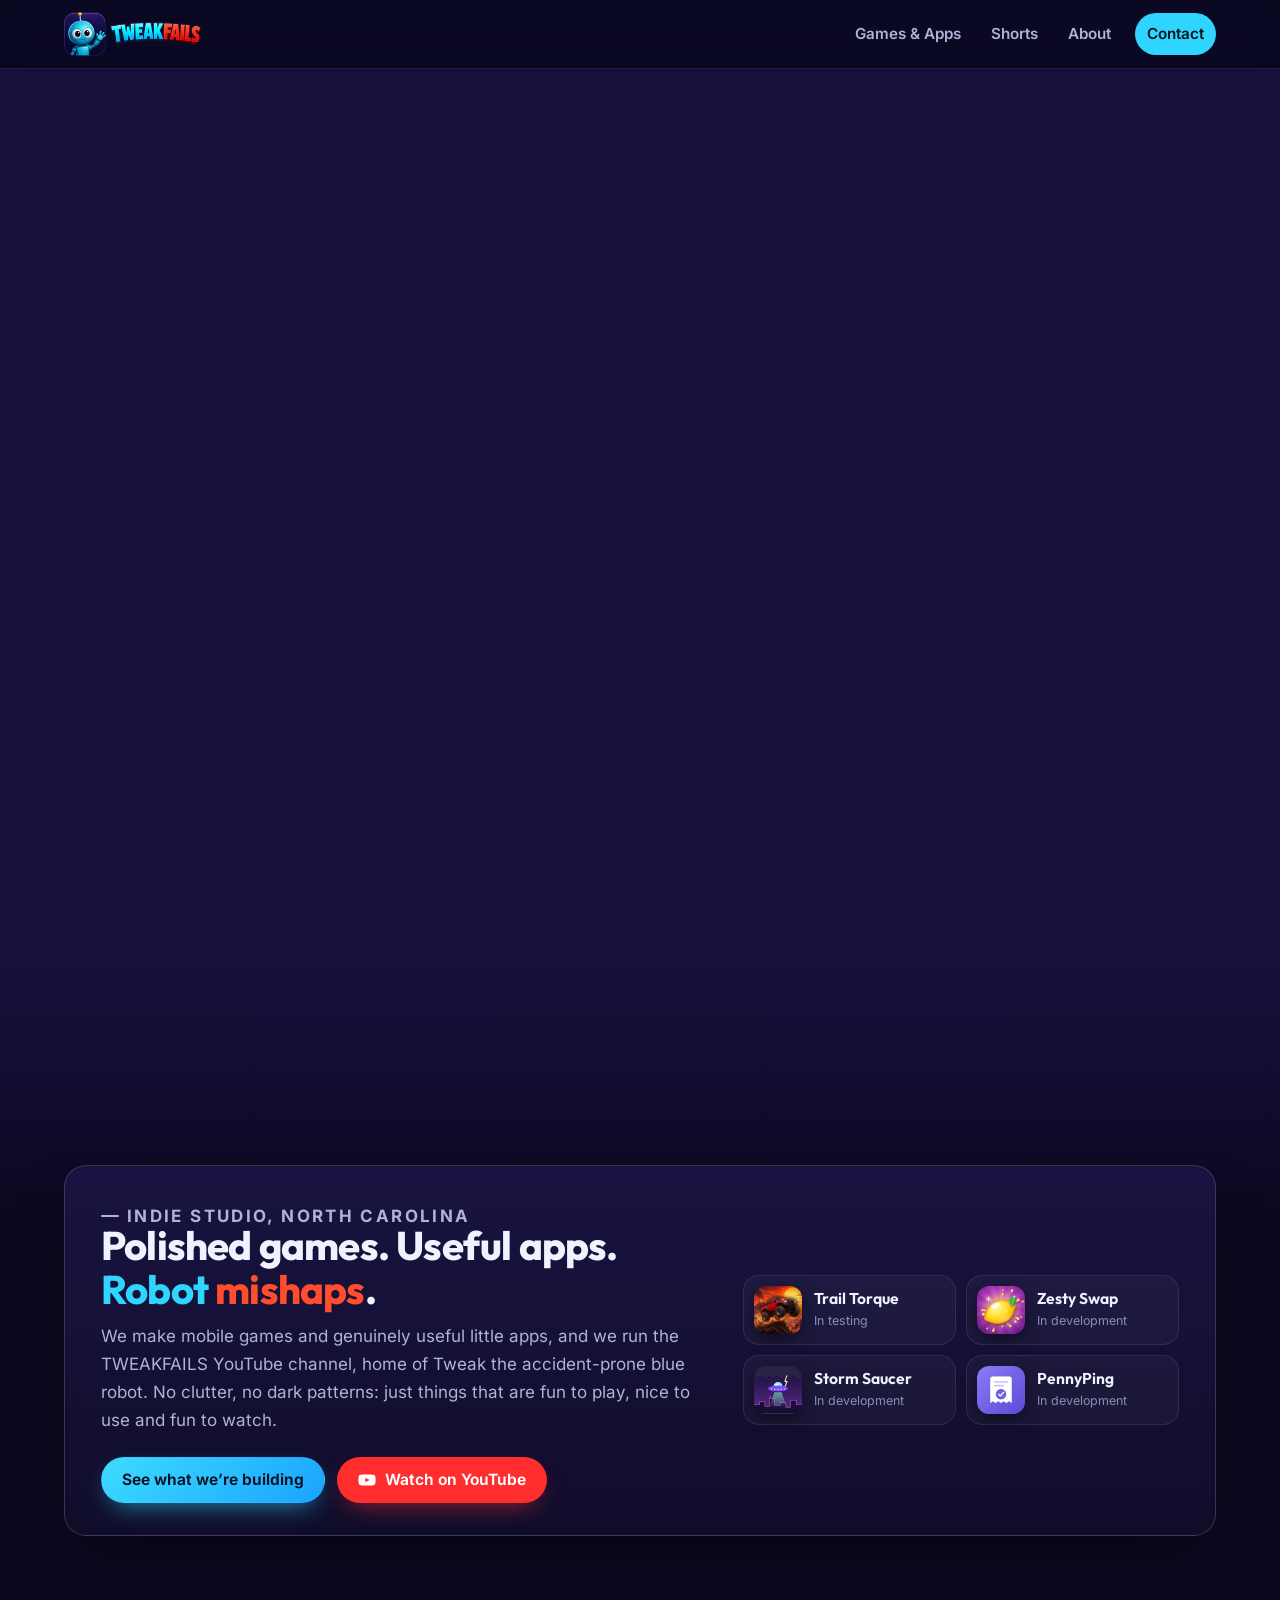
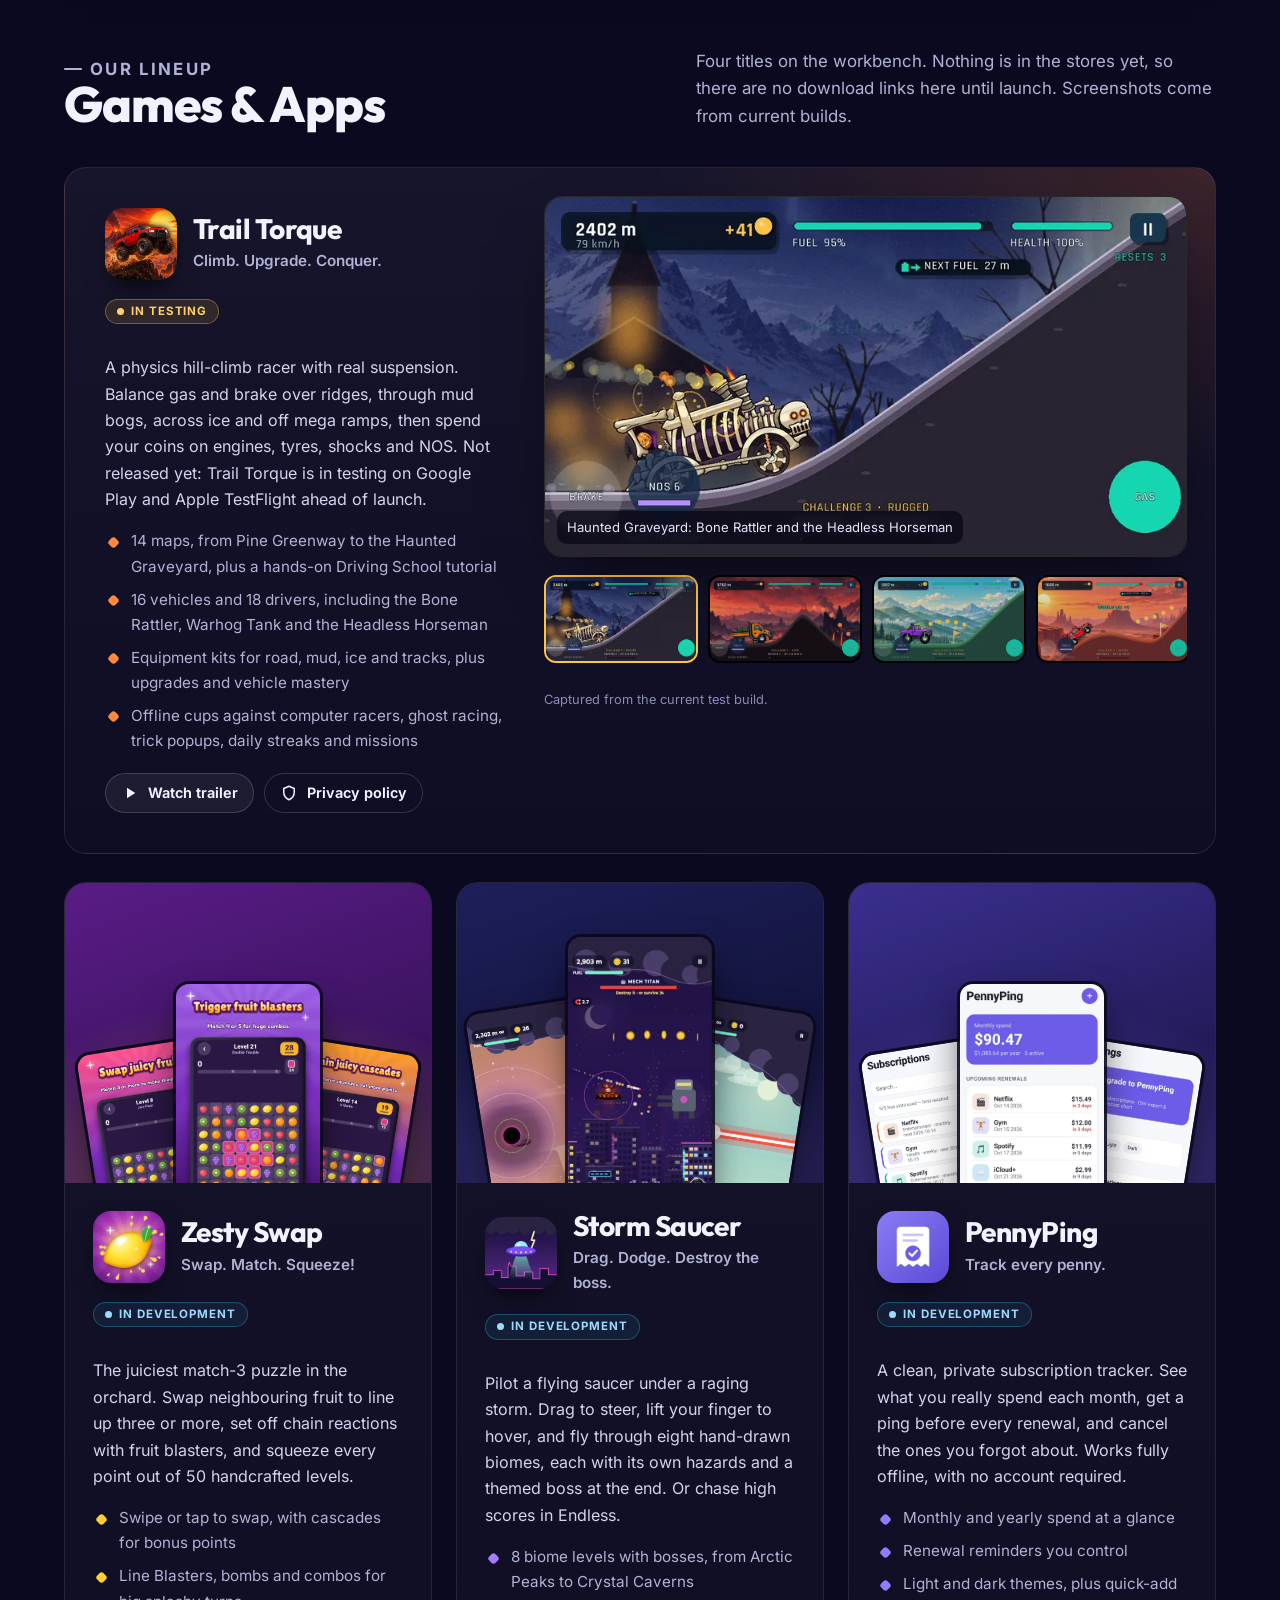
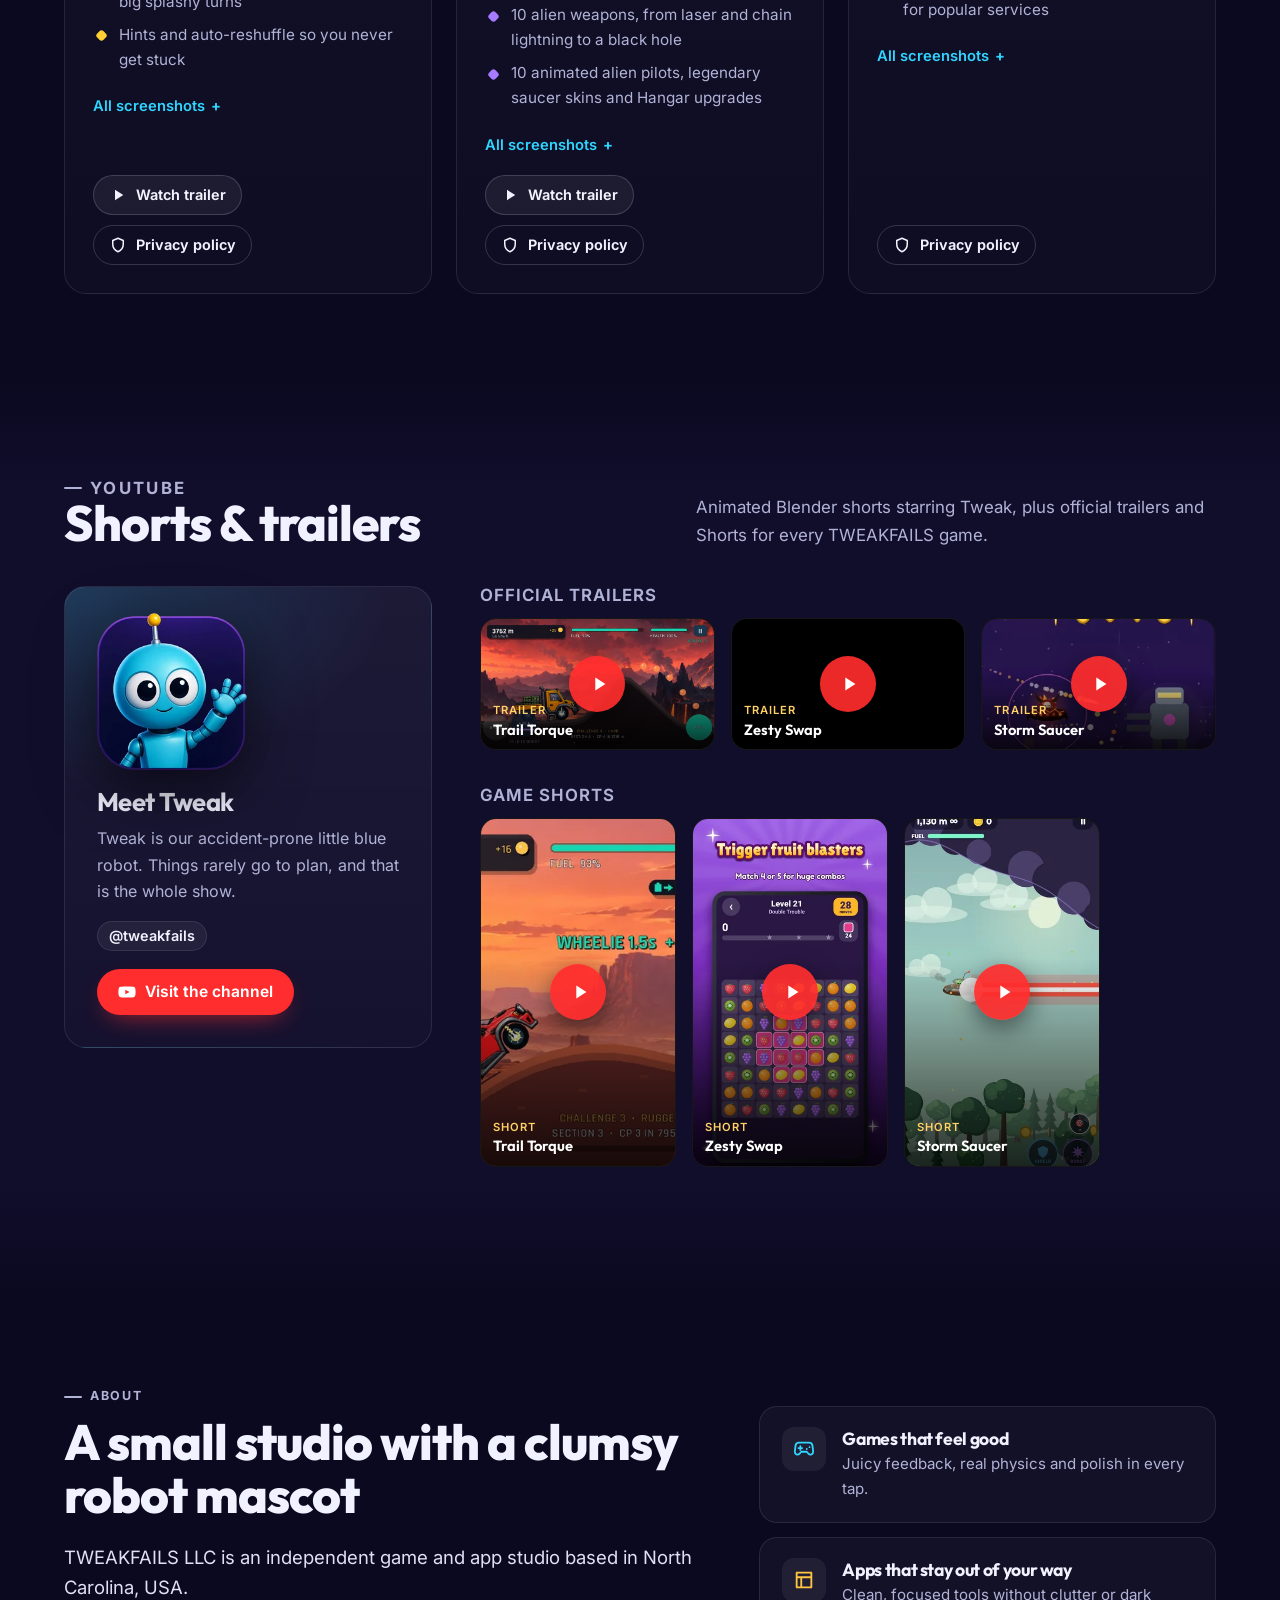
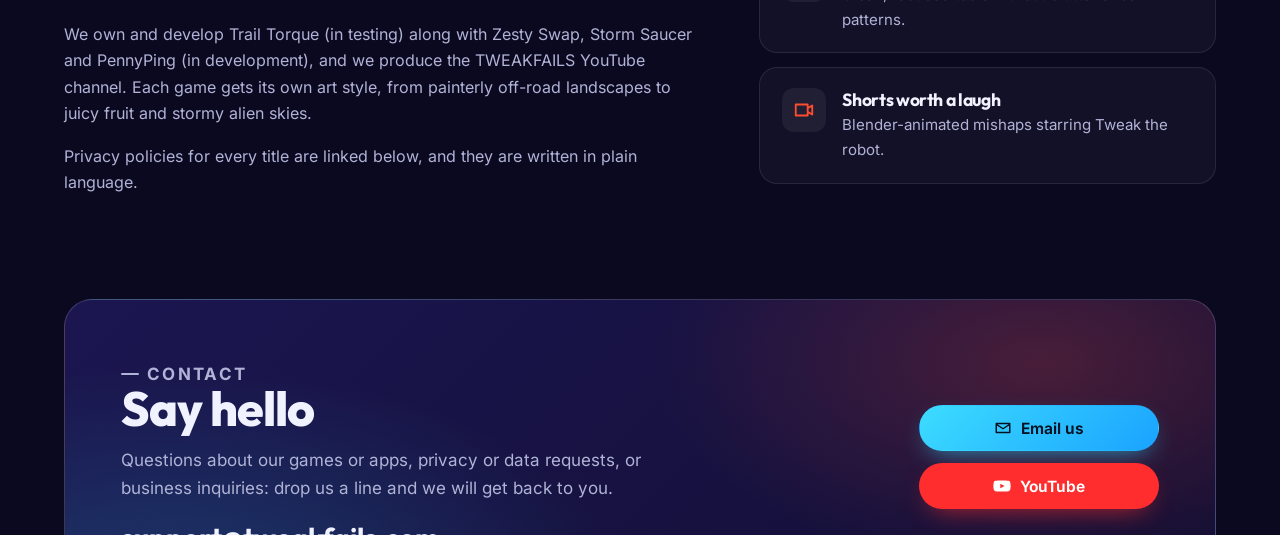
==== index.html @ 911f3be8 "Redesign: studio site with banner hero, games and apps lineup, shorts, about, contact; shared CSS/JS" ====
<!doctype html>
<html lang="en" class="no-js">
<head>
<meta charset="utf-8">
<meta name="viewport" content="width=device-width, initial-scale=1">
<title>TWEAKFAILS | Indie games, apps and shorts</title>
<meta name="description" content="TWEAKFAILS is an indie studio from North Carolina making mobile games, useful little apps and animated shorts starring Tweak the robot. Trail Torque is in testing; Zesty Swap, Storm Saucer and PennyPing are in development.">
<link rel="canonical" href="https://tweakfails.com/">
<meta name="theme-color" content="#0b0920">
<meta name="color-scheme" content="dark">
<meta property="og:type" content="website">
<meta property="og:site_name" content="TWEAKFAILS">
<meta property="og:title" content="TWEAKFAILS | Indie games, apps and shorts">
<meta property="og:description" content="Mobile games, useful little apps and animated shorts starring Tweak the robot. Trail Torque is in testing; Zesty Swap, Storm Saucer and PennyPing are in development.">
<meta property="og:url" content="https://tweakfails.com/">
<meta property="og:image" content="https://tweakfails.com/assets/brand/og-image.png">
<meta property="og:image:width" content="1200">
<meta property="og:image:height" content="630">
<meta property="og:image:alt" content="TWEAKFAILS banner: Tweak the robot waving next to the TWEAKFAILS wordmark. Games, apps and shorts.">
<meta name="twitter:card" content="summary_large_image">
<meta name="twitter:title" content="TWEAKFAILS | Indie games, apps and shorts">
<meta name="twitter:description" content="Mobile games, useful little apps and animated shorts starring Tweak the robot.">
<meta name="twitter:image" content="https://tweakfails.com/assets/brand/og-image.png">
<link rel="icon" href="/favicon.ico" sizes="any">
<link rel="icon" type="image/png" sizes="32x32" href="/assets/brand/favicon-32.png">
<link rel="icon" type="image/png" sizes="16x16" href="/assets/brand/favicon-16.png">
<link rel="apple-touch-icon" href="/assets/brand/apple-touch-icon.png">
<link rel="preload" href="/assets/fonts/outfit-latin-var.woff2" as="font" type="font/woff2" crossorigin>
<link rel="stylesheet" href="/assets/css/site.css">
<script type="application/ld+json">{"@context":"https://schema.org","@type":"Organization","name":"TWEAKFAILS LLC","alternateName":"TWEAKFAILS","url":"https://tweakfails.com/","logo":"https://tweakfails.com/assets/brand/tweakfails-icon-512.png","email":"support@tweakfails.com","sameAs":["https://www.youtube.com/@tweakfails"]}</script>
<script src="/assets/js/site.js" defer></script>
</head>
<body>
<a class="skip" href="#main">Skip to content</a>
<header class="site-header"><div class="wrap">
<a class="logo" href="/" aria-label="TWEAKFAILS home"><img class="wordmark" src="/assets/brand/tweakfails-wordmark-80h.png" srcset="/assets/brand/tweakfails-wordmark-80h.png 1x, /assets/brand/tweakfails-wordmark-160h.png 2x" alt="TWEAKFAILS" width="137" height="44"></a>
<button class="menu-btn" type="button" aria-expanded="false" aria-controls="site-nav"><span class="sr-only">Menu</span><svg viewBox="0 0 24 24" aria-hidden="true"><path d="M4 7h16M4 12h16M4 17h16" stroke="currentColor" stroke-width="2" stroke-linecap="round"/></svg></button>
<nav class="nav" id="site-nav" aria-label="Main"><a href="#games">Games &amp; Apps</a><a href="#watch">Shorts</a><a href="#about">About</a><a class="nav-cta" href="#contact">Contact</a></nav>
</div></header>

<main id="main">
<section class="hero" aria-labelledby="hero-title">
<h1 id="hero-title" class="sr-only">TWEAKFAILS: Games, Apps, Shorts</h1>
<div class="hero-art"><picture><source media="(max-width: 640px)" type="image/webp" srcset="/assets/brand/tweakfails-banner-mobile-540x486.webp 540w, /assets/brand/tweakfails-banner-mobile-1080x972.webp 1080w" sizes="100vw"><source type="image/webp" srcset="/assets/brand/tweakfails-banner-1280x640.webp 1280w, /assets/brand/tweakfails-banner-2560x1280.webp 2560w" sizes="100vw"><img src="/assets/brand/tweakfails-banner-1280x640.webp" alt="Tweak the blue robot waving beside the TWEAKFAILS wordmark. Games, Apps, Shorts." width="1280" height="640" fetchpriority="high" decoding="async"></picture></div>
</section>

<div class="hero-intro"><div class="wrap">
<div class="hero-card">
<div>
<p class="eyebrow">Indie studio, North Carolina</p>
<h2>Polished games. Useful apps. <span class="c">Robot</span> <span class="r">mishaps</span>.</h2>
<p>We make mobile games and genuinely useful little apps, and we run the TWEAKFAILS YouTube channel, home of Tweak the accident-prone blue robot. No clutter, no dark patterns: just things that are fun to play, nice to use and fun to watch.</p>
<div class="hero-actions"><a class="btn btn-primary" href="#games">See what we&rsquo;re building</a><a class="btn btn-yt" href="https://www.youtube.com/@tweakfails" rel="noopener"><svg viewBox="0 0 24 24" aria-hidden="true"><path fill="currentColor" d="M23 7.2a3 3 0 0 0-2.1-2.1C19 4.6 12 4.6 12 4.6s-7 0-8.9.5A3 3 0 0 0 1 7.2 31 31 0 0 0 .5 12a31 31 0 0 0 .5 4.8 3 3 0 0 0 2.1 2.1c1.9.5 8.9.5 8.9.5s7 0 8.9-.5a3 3 0 0 0 2.1-2.1 31 31 0 0 0 .5-4.8 31 31 0 0 0-.5-4.8zM9.7 15.1V8.9l5.8 3.1z"/></svg>Watch on YouTube</a></div>
</div>
<ul class="lineup" aria-label="Current lineup">
<li><a href="#trailtorque"><img src="/assets/trail/icon-v2.webp" alt="" width="48" height="48"><span><strong>Trail Torque</strong><small>In testing</small></span></a></li>
<li><a href="#zestyswap"><img src="/assets/zesty/icon.webp" alt="" width="48" height="48"><span><strong>Zesty Swap</strong><small>In development</small></span></a></li>
<li><a href="#stormsaucer"><img src="/assets/storm/icon.webp" alt="" width="48" height="48"><span><strong>Storm Saucer</strong><small>In development</small></span></a></li>
<li><a href="#pennyping"><img src="/assets/penny/icon.webp" alt="" width="48" height="48"><span><strong>PennyPing</strong><small>In development</small></span></a></li>
</ul>
</div>
</div></div>

<section class="section" id="games" aria-labelledby="games-title"><div class="wrap">
<div class="section-head"><div><p class="eyebrow">Our lineup</p><h2 id="games-title">Games &amp; Apps</h2></div><p>Four titles on the workbench. Nothing is in the stores yet, so there are no download links here until launch. Screenshots come from current builds.</p></div>

<article class="app featured reveal" id="trailtorque" aria-labelledby="trailtorque-title" data-switcher>
<div class="app-body">
<div class="app-id"><img src="/assets/trail/icon-v2.webp" alt="Trail Torque app icon" width="72" height="72"><div><h3 id="trailtorque-title">Trail Torque</h3><p class="tagline">Climb. Upgrade. Conquer.</p></div></div>
<p><span class="status testing">In testing</span></p>
<p class="desc">A physics hill-climb racer with real suspension. Balance gas and brake over ridges, through mud bogs, across ice and off mega ramps, then spend your coins on engines, tyres, shocks and NOS. Not released yet: Trail Torque is in testing on Google Play and Apple TestFlight ahead of launch.</p>
<ul class="features">
<li>14 maps, from Pine Greenway to the Haunted Graveyard, plus a hands-on Driving School tutorial</li>
<li>16 vehicles and 18 drivers, including the Bone Rattler, Warhog Tank and the Headless Horseman</li>
<li>Equipment kits for road, mud, ice and tracks, plus upgrades and vehicle mastery</li>
<li>Offline cups against computer racers, ghost racing, trick popups, daily streaks and missions</li>
</ul>
<div class="app-actions"><a class="btn btn-sm" href="https://youtu.be/iZNxUe3X47M" rel="noopener"><svg viewBox="0 0 24 24" aria-hidden="true"><path d="M8 5v14l11-7z" fill="currentColor"/></svg>Watch trailer</a><a class="btn btn-sm btn-ghost" href="/trailtorque/privacy.html"><svg viewBox="0 0 24 24" aria-hidden="true"><path fill="none" stroke="currentColor" stroke-width="2" stroke-linecap="round" stroke-linejoin="round" d="M12 3l7 3v5c0 4.5-3 8.3-7 10-4-1.7-7-5.5-7-10V6z"/></svg>Privacy policy</a></div>
</div>
<div class="app-media">
<figure class="main-shot" style="margin:0"><img src="/assets/trail/v2-graveyard.webp" alt="Trail Torque test build. Haunted Graveyard: Bone Rattler and the Headless Horseman" width="800" height="450" loading="lazy" decoding="async"><figcaption>Haunted Graveyard: Bone Rattler and the Headless Horseman</figcaption></figure>
<ul class="strip landscape" aria-label="Trail Torque screenshots"><li><button type="button" aria-pressed="true" data-caption="Haunted Graveyard: Bone Rattler and the Headless Horseman" aria-label="Show screenshot: Haunted Graveyard: Bone Rattler and the Headless Horseman"><img src="/assets/trail/v2-graveyard.webp" alt="Trail Torque test build. Haunted Graveyard: Bone Rattler and the Headless Horseman" width="150" height="84" loading="lazy" decoding="async"></button></li><li><button type="button" aria-pressed="false" data-caption="Ember Caldera: lava falls and the Iron Hauler" aria-label="Show screenshot: Ember Caldera: lava falls and the Iron Hauler"><img src="/assets/trail/v2-volcanic.webp" alt="Trail Torque test build. Ember Caldera: lava falls and the Iron Hauler" width="150" height="84" loading="lazy" decoding="async"></button></li><li><button type="button" aria-pressed="false" data-caption="Pine Greenway: Titan 4x4" aria-label="Show screenshot: Pine Greenway: Titan 4x4"><img src="/assets/trail/v2-greenway.webp" alt="Trail Torque test build. Pine Greenway: Titan 4x4" width="150" height="84" loading="lazy" decoding="async"></button></li><li><button type="button" aria-pressed="false" data-caption="Red Rock Run: wheelie bonus in the Dust Rally" aria-label="Show screenshot: Red Rock Run: wheelie bonus in the Dust Rally"><img src="/assets/trail/v2-redrock.webp" alt="Trail Torque test build. Red Rock Run: wheelie bonus in the Dust Rally" width="150" height="84" loading="lazy" decoding="async"></button></li><li><button type="button" aria-pressed="false" data-caption="Frostline: Trail Ripper dirt bike" aria-label="Show screenshot: Frostline: Trail Ripper dirt bike"><img src="/assets/trail/v2-frostline.webp" alt="Trail Torque test build. Frostline: Trail Ripper dirt bike" width="150" height="84" loading="lazy" decoding="async"></button></li><li><button type="button" aria-pressed="false" data-caption="Moonlight Basin: Lunar Manta" aria-label="Show screenshot: Moonlight Basin: Lunar Manta"><img src="/assets/trail/v2-moon.webp" alt="Trail Torque test build. Moonlight Basin: Lunar Manta" width="150" height="84" loading="lazy" decoding="async"></button></li><li><button type="button" aria-pressed="false" data-caption="Sunny Shores: Sand Viper" aria-label="Show screenshot: Sunny Shores: Sand Viper"><img src="/assets/trail/v2-beach.webp" alt="Trail Torque test build. Sunny Shores: Sand Viper" width="150" height="84" loading="lazy" decoding="async"></button></li><li><button type="button" aria-pressed="false" data-caption="Garage: Bone Rattler and the Headless Horseman" aria-label="Show screenshot: Garage: Bone Rattler and the Headless Horseman"><img src="/assets/trail/v2-garage.webp" alt="Trail Torque test build. Garage: Bone Rattler and the Headless Horseman" width="150" height="84" loading="lazy" decoding="async"></button></li><li><button type="button" aria-pressed="false" data-caption="Map select: 14 maps" aria-label="Show screenshot: Map select: 14 maps"><img src="/assets/trail/v2-maps.webp" alt="Trail Torque test build. Map select: 14 maps" width="150" height="84" loading="lazy" decoding="async"></button></li><li><button type="button" aria-pressed="false" data-caption="Main menu" aria-label="Show screenshot: Main menu"><img src="/assets/trail/v2-menu.webp" alt="Trail Torque test build. Main menu" width="150" height="84" loading="lazy" decoding="async"></button></li></ul>
<p class="strip-note">Captured from the current test build.</p>
</div>
</article>

<div class="app-grid">
<article class="app zesty reveal" id="zestyswap" aria-labelledby="zestyswap-title">
<div class="fan" aria-hidden="true"><img src="/assets/zesty/shot-1.webp" alt="" width="360" height="640" loading="lazy" decoding="async"><img src="/assets/zesty/shot-2.webp" alt="" width="360" height="640" loading="lazy" decoding="async"><img src="/assets/zesty/shot-3.webp" alt="" width="360" height="640" loading="lazy" decoding="async"></div>
<div class="app-body">
<div class="app-id"><img src="/assets/zesty/icon.webp" alt="Zesty Swap app icon" width="72" height="72" loading="lazy" decoding="async"><div><h3 id="zestyswap-title">Zesty Swap</h3><p class="tagline">Swap. Match. Squeeze!</p></div></div>
<p><span class="status dev">In development</span></p>
<p class="desc">The juiciest match-3 puzzle in the orchard. Swap neighbouring fruit to line up three or more, set off chain reactions with fruit blasters, and squeeze every point out of 50 handcrafted levels.</p>
<ul class="features"><li>Swipe or tap to swap, with cascades for bonus points</li><li>Line Blasters, bombs and combos for big splashy turns</li><li>Hints and auto-reshuffle so you never get stuck</li></ul>
<details class="more-shots"><summary>All screenshots</summary><ul class="strip portrait" aria-label="Zesty Swap screenshots" tabindex="0"><li><img src="/assets/zesty/shot-1.webp" alt="Zesty Swap: Swap juicy fruit" width="360" height="640" loading="lazy" decoding="async"></li><li><img src="/assets/zesty/shot-2.webp" alt="Zesty Swap: Trigger fruit blasters" width="360" height="640" loading="lazy" decoding="async"></li><li><img src="/assets/zesty/shot-3.webp" alt="Zesty Swap: Chain juicy cascades" width="360" height="640" loading="lazy" decoding="async"></li><li><img src="/assets/zesty/shot-4.webp" alt="Zesty Swap: 50 handcrafted levels" width="360" height="640" loading="lazy" decoding="async"></li><li><img src="/assets/zesty/shot-5.webp" alt="Zesty Swap: Earn 3 stars" width="360" height="640" loading="lazy" decoding="async"></li><li><img src="/assets/zesty/shot-6.webp" alt="Zesty Swap: 8 juicy boosters" width="360" height="640" loading="lazy" decoding="async"></li></ul></details>
<div class="app-actions"><a class="btn btn-sm" href="https://youtu.be/YkoBl6agdGA" rel="noopener"><svg viewBox="0 0 24 24" aria-hidden="true"><path d="M8 5v14l11-7z" fill="currentColor"/></svg>Watch trailer</a><a class="btn btn-sm btn-ghost" href="/zestyswap/privacy.html"><svg viewBox="0 0 24 24" aria-hidden="true"><path fill="none" stroke="currentColor" stroke-width="2" stroke-linecap="round" stroke-linejoin="round" d="M12 3l7 3v5c0 4.5-3 8.3-7 10-4-1.7-7-5.5-7-10V6z"/></svg>Privacy policy</a></div>
</div>
</article>
<article class="app storm reveal" id="stormsaucer" aria-labelledby="stormsaucer-title">
<div class="fan" aria-hidden="true"><img src="/assets/storm/v108-blackhole.webp" alt="" width="360" height="758" loading="lazy" decoding="async"><img src="/assets/storm/v108-boss.webp" alt="" width="360" height="758" loading="lazy" decoding="async"><img src="/assets/storm/v108-laser.webp" alt="" width="360" height="758" loading="lazy" decoding="async"></div>
<div class="app-body">
<div class="app-id"><img src="/assets/storm/icon.webp" alt="Storm Saucer app icon" width="72" height="72" loading="lazy" decoding="async"><div><h3 id="stormsaucer-title">Storm Saucer</h3><p class="tagline">Drag. Dodge. Destroy the boss.</p></div></div>
<p><span class="status dev">In development</span></p>
<p class="desc">Pilot a flying saucer under a raging storm. Drag to steer, lift your finger to hover, and fly through eight hand-drawn biomes, each with its own hazards and a themed boss at the end. Or chase high scores in Endless.</p>
<ul class="features"><li>8 biome levels with bosses, from Arctic Peaks to Crystal Caverns</li><li>10 alien weapons, from laser and chain lightning to a black hole</li><li>10 animated alien pilots, legendary saucer skins and Hangar upgrades</li></ul>
<details class="more-shots"><summary>All screenshots</summary><ul class="strip portrait" aria-label="Storm Saucer screenshots" tabindex="0"><li><img src="/assets/storm/v108-boss.webp" alt="Storm Saucer: Boss: Mech Titan" width="360" height="758" loading="lazy" decoding="async"></li><li><img src="/assets/storm/v108-blackhole.webp" alt="Storm Saucer: Black hole weapon" width="360" height="758" loading="lazy" decoding="async"></li><li><img src="/assets/storm/v108-laser.webp" alt="Storm Saucer: Laser beam" width="360" height="758" loading="lazy" decoding="async"></li><li><img src="/assets/storm/v108-flame.webp" alt="Storm Saucer: Flamethrower" width="360" height="758" loading="lazy" decoding="async"></li><li><img src="/assets/storm/v108-orbital.webp" alt="Storm Saucer: Orbital strike" width="360" height="758" loading="lazy" decoding="async"></li><li><img src="/assets/storm/v108-caves.webp" alt="Storm Saucer: Crystal Caverns" width="360" height="758" loading="lazy" decoding="async"></li><li><img src="/assets/storm/v108-dunes.webp" alt="Storm Saucer: Ember Dunes" width="360" height="758" loading="lazy" decoding="async"></li><li><img src="/assets/storm/v108-pilots.webp" alt="Storm Saucer: Alien pilots" width="360" height="758" loading="lazy" decoding="async"></li><li><img src="/assets/storm/v108-map.webp" alt="Storm Saucer: Level map" width="360" height="758" loading="lazy" decoding="async"></li></ul></details>
<div class="app-actions"><a class="btn btn-sm" href="https://youtu.be/Xdj9Qfuv86k" rel="noopener"><svg viewBox="0 0 24 24" aria-hidden="true"><path d="M8 5v14l11-7z" fill="currentColor"/></svg>Watch trailer</a><a class="btn btn-sm btn-ghost" href="/stormsaucer/privacy.html"><svg viewBox="0 0 24 24" aria-hidden="true"><path fill="none" stroke="currentColor" stroke-width="2" stroke-linecap="round" stroke-linejoin="round" d="M12 3l7 3v5c0 4.5-3 8.3-7 10-4-1.7-7-5.5-7-10V6z"/></svg>Privacy policy</a></div>
</div>
</article>
<article class="app penny reveal" id="pennyping" aria-labelledby="pennyping-title">
<div class="fan" aria-hidden="true"><img src="/assets/penny/shot-2.webp" alt="" width="360" height="640" loading="lazy" decoding="async"><img src="/assets/penny/shot-1.webp" alt="" width="360" height="640" loading="lazy" decoding="async"><img src="/assets/penny/shot-4.webp" alt="" width="360" height="640" loading="lazy" decoding="async"></div>
<div class="app-body">
<div class="app-id"><img src="/assets/penny/icon.webp" alt="PennyPing app icon" width="72" height="72" loading="lazy" decoding="async"><div><h3 id="pennyping-title">PennyPing</h3><p class="tagline">Track every penny.</p></div></div>
<p><span class="status dev">In development</span></p>
<p class="desc">A clean, private subscription tracker. See what you really spend each month, get a ping before every renewal, and cancel the ones you forgot about. Works fully offline, with no account required.</p>
<ul class="features"><li>Monthly and yearly spend at a glance</li><li>Renewal reminders you control</li><li>Light and dark themes, plus quick-add for popular services</li></ul>
<details class="more-shots"><summary>All screenshots</summary><ul class="strip portrait" aria-label="PennyPing screenshots" tabindex="0"><li><img src="/assets/penny/shot-1.webp" alt="PennyPing: Monthly spend dashboard" width="360" height="640" loading="lazy" decoding="async"></li><li><img src="/assets/penny/shot-2.webp" alt="PennyPing: All subscriptions" width="360" height="640" loading="lazy" decoding="async"></li><li><img src="/assets/penny/shot-3.webp" alt="PennyPing: Dark mode" width="360" height="640" loading="lazy" decoding="async"></li><li><img src="/assets/penny/shot-4.webp" alt="PennyPing: Renewal reminders" width="360" height="640" loading="lazy" decoding="async"></li><li><img src="/assets/penny/shot-5.webp" alt="PennyPing: PennyPing Pro" width="360" height="640" loading="lazy" decoding="async"></li><li><img src="/assets/penny/shot-6.webp" alt="PennyPing: Quick add" width="360" height="640" loading="lazy" decoding="async"></li></ul></details>
<div class="app-actions"><a class="btn btn-sm btn-ghost" href="/pennyping/privacy.html"><svg viewBox="0 0 24 24" aria-hidden="true"><path fill="none" stroke="currentColor" stroke-width="2" stroke-linecap="round" stroke-linejoin="round" d="M12 3l7 3v5c0 4.5-3 8.3-7 10-4-1.7-7-5.5-7-10V6z"/></svg>Privacy policy</a></div>
</div>
</article>
</div>
</div></section>

<section class="section alt" id="watch" aria-labelledby="watch-title"><div class="wrap">
<div class="section-head"><div><p class="eyebrow">YouTube</p><h2 id="watch-title">Shorts &amp; trailers</h2></div><p>Animated Blender shorts starring Tweak, plus official trailers and Shorts for every TWEAKFAILS game.</p></div>
<div class="watch">
<aside class="channel reveal" aria-label="TWEAKFAILS channel">
<img src="/assets/brand/tweak-badge-240.webp" srcset="/assets/brand/tweak-badge-240.webp 1x, /assets/brand/tweak-badge-480.webp 2x" alt="Tweak, the blue TWEAKFAILS robot, waving" width="150" height="157" loading="lazy" decoding="async">
<h3>Meet Tweak</h3>
<p>Tweak is our accident-prone little blue robot. Things rarely go to plan, and that is the whole show.</p>
<span class="handle">@tweakfails</span>
<div><a class="btn btn-yt" href="https://www.youtube.com/@tweakfails" rel="noopener"><svg viewBox="0 0 24 24" aria-hidden="true"><path fill="currentColor" d="M23 7.2a3 3 0 0 0-2.1-2.1C19 4.6 12 4.6 12 4.6s-7 0-8.9.5A3 3 0 0 0 1 7.2 31 31 0 0 0 .5 12a31 31 0 0 0 .5 4.8 3 3 0 0 0 2.1 2.1c1.9.5 8.9.5 8.9.5s7 0 8.9-.5a3 3 0 0 0 2.1-2.1 31 31 0 0 0 .5-4.8 31 31 0 0 0-.5-4.8zM9.7 15.1V8.9l5.8 3.1z"/></svg>Visit the channel</a></div>
</aside>
<div class="videos">
<h3>Official trailers</h3>
<ul class="video-grid trailers"><li><a class="video" href="https://www.youtube.com/watch?v=iZNxUe3X47M" data-yt="iZNxUe3X47M" data-title="Trail Torque official trailer" rel="noopener"><img src="/assets/trail/v2-volcanic.webp" alt="" width="800" height="450" loading="lazy" decoding="async" style="object-position:center"><span class="play" aria-hidden="true"><svg viewBox="0 0 24 24"><path d="M8 5v14l11-7z"/></svg></span><span class="vlabel"><small>Trailer</small>Trail Torque<span class="sr-only"> (plays Trail Torque official trailer on YouTube)</span></span></a></li><li><a class="video" href="https://www.youtube.com/watch?v=YkoBl6agdGA" data-yt="YkoBl6agdGA" data-title="Zesty Swap official trailer" rel="noopener"><img src="/assets/zesty/feature.webp" alt="" width="1024" height="500" loading="lazy" decoding="async" style="object-position:center"><span class="play" aria-hidden="true"><svg viewBox="0 0 24 24"><path d="M8 5v14l11-7z"/></svg></span><span class="vlabel"><small>Trailer</small>Zesty Swap<span class="sr-only"> (plays Zesty Swap official trailer on YouTube)</span></span></a></li><li><a class="video" href="https://www.youtube.com/watch?v=Xdj9Qfuv86k" data-yt="Xdj9Qfuv86k" data-title="Storm Saucer official trailer" rel="noopener"><img src="/assets/storm/v108-boss.webp" alt="" width="360" height="758" loading="lazy" decoding="async" style="object-position:center 45%"><span class="play" aria-hidden="true"><svg viewBox="0 0 24 24"><path d="M8 5v14l11-7z"/></svg></span><span class="vlabel"><small>Trailer</small>Storm Saucer<span class="sr-only"> (plays Storm Saucer official trailer on YouTube)</span></span></a></li></ul>
<h3>Game Shorts</h3>
<ul class="video-grid shorts"><li><a class="video" href="https://www.youtube.com/watch?v=XB2mQ5I4Xjg" data-yt="XB2mQ5I4Xjg" data-title="Trail Torque YouTube Short" rel="noopener"><img src="/assets/trail/v2-redrock.webp" alt="" width="800" height="450" loading="lazy" decoding="async" style="object-position:40% center"><span class="play" aria-hidden="true"><svg viewBox="0 0 24 24"><path d="M8 5v14l11-7z"/></svg></span><span class="vlabel"><small>Short</small>Trail Torque<span class="sr-only"> (plays Trail Torque YouTube Short on YouTube)</span></span></a></li><li><a class="video" href="https://www.youtube.com/watch?v=Iv6VHG23qus" data-yt="Iv6VHG23qus" data-title="Zesty Swap YouTube Short" rel="noopener"><img src="/assets/zesty/shot-2.webp" alt="" width="360" height="640" loading="lazy" decoding="async" style="object-position:center"><span class="play" aria-hidden="true"><svg viewBox="0 0 24 24"><path d="M8 5v14l11-7z"/></svg></span><span class="vlabel"><small>Short</small>Zesty Swap<span class="sr-only"> (plays Zesty Swap YouTube Short on YouTube)</span></span></a></li><li><a class="video" href="https://www.youtube.com/watch?v=PesXXaWET60" data-yt="PesXXaWET60" data-title="Storm Saucer YouTube Short" rel="noopener"><img src="/assets/storm/v108-laser.webp" alt="" width="360" height="758" loading="lazy" decoding="async" style="object-position:center"><span class="play" aria-hidden="true"><svg viewBox="0 0 24 24"><path d="M8 5v14l11-7z"/></svg></span><span class="vlabel"><small>Short</small>Storm Saucer<span class="sr-only"> (plays Storm Saucer YouTube Short on YouTube)</span></span></a></li></ul>
</div>
</div>
</div></section>

<section class="section" id="about" aria-labelledby="about-title"><div class="wrap about">
<div class="reveal">
<p class="eyebrow">About</p>
<h2 id="about-title">A small studio with a clumsy robot mascot</h2>
<p class="lead">TWEAKFAILS LLC is an independent game and app studio based in North Carolina, USA.</p>
<p>We own and develop Trail Torque (in testing) along with Zesty Swap, Storm Saucer and PennyPing (in development), and we produce the TWEAKFAILS YouTube channel. Each game gets its own art style, from painterly off-road landscapes to juicy fruit and stormy alien skies.</p>
<p>Privacy policies for every title are linked below, and they are written in plain language.</p>
</div>
<div class="pillars reveal">
<div class="pillar"><span class="ico" style="color:var(--cyan)"><svg viewBox="0 0 24 24" aria-hidden="true"><path fill="none" stroke="currentColor" stroke-width="2" stroke-linecap="round" stroke-linejoin="round" d="M6 11h4M8 9v4M15 12h.01M18 10h.01M17.3 5H6.7a4 4 0 0 0-4 3.6L2 15a3 3 0 0 0 5.1 2.2L9 15h6l1.9 2.2A3 3 0 0 0 22 15l-.7-6.4A4 4 0 0 0 17.3 5z"/></svg></span><div><h3>Games that feel good</h3><p>Juicy feedback, real physics and polish in every tap.</p></div></div>
<div class="pillar"><span class="ico" style="color:var(--amber)"><svg viewBox="0 0 24 24" aria-hidden="true"><path fill="none" stroke="currentColor" stroke-width="2" stroke-linecap="round" stroke-linejoin="round" d="M4 4h16v16H4zM4 9h16M9 20V9"/></svg></span><div><h3>Apps that stay out of your way</h3><p>Clean, focused tools without clutter or dark patterns.</p></div></div>
<div class="pillar"><span class="ico" style="color:var(--red)"><svg viewBox="0 0 24 24" aria-hidden="true"><path fill="none" stroke="currentColor" stroke-width="2" stroke-linecap="round" stroke-linejoin="round" d="M3 6h13v12H3zM16 10l5-3v10l-5-3"/></svg></span><div><h3>Shorts worth a laugh</h3><p>Blender-animated mishaps starring Tweak the robot.</p></div></div>
</div>
</div></section>

<section class="section" id="contact" aria-labelledby="contact-title" style="padding-top:0;padding-bottom:0"><div class="wrap">
<div class="contact reveal">
<div>
<p class="eyebrow">Contact</p>
<h2 id="contact-title">Say hello</h2>
<p>Questions about our games or apps, privacy or data requests, or business inquiries: drop us a line and we will get back to you.</p>
<a class="email" href="mailto:support@tweakfails.com">support@tweakfails.com</a>
</div>
<div class="contact-actions">
<a class="btn btn-primary" href="mailto:support@tweakfails.com"><svg viewBox="0 0 24 24" aria-hidden="true"><path fill="none" stroke="currentColor" stroke-width="2" stroke-linecap="round" stroke-linejoin="round" d="M3 6h18v12H3zM3 7l9 6 9-6"/></svg>Email us</a>
<a class="btn btn-yt" href="https://www.youtube.com/@tweakfails" rel="noopener"><svg viewBox="0 0 24 24" aria-hidden="true"><path fill="currentColor" d="M23 7.2a3 3 0 0 0-2.1-2.1C19 4.6 12 4.6 12 4.6s-7 0-8.9.5A3 3 0 0 0 1 7.2 31 31 0 0 0 .5 12a31 31 0 0 0 .5 4.8 3 3 0 0 0 2.1 2.1c1.9.5 8.9.5 8.9.5s7 0 8.9-.5a3 3 0 0 0 2.1-2.1 31 31 0 0 0 .5-4.8 31 31 0 0 0-.5-4.8zM9.7 15.1V8.9l5.8 3.1z"/></svg>YouTube</a>
</div>
</div>
</div></section>
</main>

<footer class="site-footer"><div class="wrap">
<div class="footer-grid">
<div class="footer-brand"><img src="/assets/brand/tweakfails-wordmark-80h.png" srcset="/assets/brand/tweakfails-wordmark-80h.png 1x, /assets/brand/tweakfails-wordmark-160h.png 2x" alt="TWEAKFAILS" width="125" height="40" loading="lazy"><p>Games, apps and shorts from North Carolina, starring Tweak the robot.</p></div>
<div><h2>Studio</h2><ul><li><a href="/#games">Games &amp; Apps</a></li><li><a href="/#watch">Shorts</a></li><li><a href="/#about">About</a></li><li><a href="/#contact">Contact</a></li></ul></div>
<div><h2>Privacy</h2><ul><li><a href="/trailtorque/privacy.html">Trail Torque</a></li><li><a href="/zestyswap/privacy.html">Zesty Swap</a></li><li><a href="/stormsaucer/privacy.html">Storm Saucer</a></li><li><a href="/pennyping/privacy.html">PennyPing</a></li></ul></div>
<div><h2>Connect</h2><ul><li><a href="mailto:support@tweakfails.com">support@tweakfails.com</a></li><li><a href="https://www.youtube.com/@tweakfails" rel="noopener">YouTube</a></li></ul></div>
</div>
<div class="legal-line"><p>&copy; 2026 TWEAKFAILS LLC. All rights reserved.</p><p>Google Play is a trademark of Google LLC. App Store and TestFlight are trademarks of Apple Inc.</p></div>
</div></footer>
</body>
</html>
---- assets/css/site.css ----
/* TWEAKFAILS studio site. Static, no framework. */
@font-face{font-family:"Outfit";font-style:normal;font-weight:400 800;font-display:swap;src:url(/assets/fonts/outfit-latin-var.woff2) format("woff2")}
@font-face{font-family:"Inter";font-style:normal;font-weight:400 700;font-display:swap;src:url(/assets/fonts/inter-latin-var.woff2) format("woff2")}

:root{
  --bg:#0b0920;--bg-2:#110e2c;--bg-3:#18143a;
  --surface:rgba(255,255,255,.035);--surface-2:rgba(255,255,255,.06);
  --line:rgba(255,255,255,.09);--line-2:rgba(255,255,255,.16);
  --text:#f1f2ff;--muted:#b0b3d6;--dim:#8a8db5;
  --cyan:#2fd4ff;--cyan-2:#0ea5e9;--red:#ff4d2e;--amber:#ffc542;--violet:#7c5cff;
  --radius:22px;--radius-sm:14px;
  --display:"Outfit",ui-sans-serif,system-ui,-apple-system,"Segoe UI",Roboto,sans-serif;
  --body:"Inter",ui-sans-serif,system-ui,-apple-system,"Segoe UI",Roboto,sans-serif;
  --wrap:1200px;
  --shadow:0 24px 60px -24px rgba(0,0,0,.7);
}
*,*::before,*::after{box-sizing:border-box}
html{scroll-behavior:smooth;scroll-padding-top:84px;-webkit-text-size-adjust:100%}
body{margin:0;background:var(--bg);color:var(--text);font:16px/1.65 var(--body);-webkit-font-smoothing:antialiased;text-rendering:optimizeLegibility}
img{max-width:100%;height:auto}
a{color:var(--cyan);text-underline-offset:3px}
a:hover{color:#8be6ff}
:focus-visible{outline:3px solid var(--amber);outline-offset:3px;border-radius:8px}
h1,h2,h3{font-family:var(--display);line-height:1.08;letter-spacing:-.02em;margin:0}
p{margin:0 0 1em}
.wrap{max-width:var(--wrap);margin:0 auto;padding:0 24px}
.sr-only{position:absolute;width:1px;height:1px;padding:0;margin:-1px;overflow:hidden;clip:rect(0,0,0,0);white-space:nowrap;border:0}
.skip{position:absolute;left:12px;top:-60px;z-index:50;background:var(--amber);color:#1b1300;font-weight:700;padding:10px 14px;border-radius:10px;text-decoration:none}
.skip:focus{top:12px}

/* Header */
.site-header{position:sticky;top:0;z-index:40;background:rgba(11,9,32,.72);backdrop-filter:saturate(160%) blur(14px);-webkit-backdrop-filter:saturate(160%) blur(14px);border-bottom:1px solid var(--line)}
.site-header .wrap{display:flex;align-items:center;justify-content:space-between;height:68px;gap:16px}
.logo{display:flex;align-items:center;gap:10px;text-decoration:none}
.logo .mark{width:38px;height:auto;filter:drop-shadow(0 4px 10px rgba(47,212,255,.25))}
.logo .wordmark{height:44px;width:auto;display:block}
.nav{display:flex;align-items:center;gap:6px}
.nav a{color:var(--muted);text-decoration:none;font-weight:600;font-size:.95rem;padding:8px 12px;border-radius:999px;transition:color .2s,background .2s}
.nav a:hover{color:var(--text);background:var(--surface-2)}
.nav a.nav-cta{color:#06121a;background:var(--cyan);margin-left:6px}
.nav a.nav-cta:hover{background:#7fe5ff;color:#06121a}
.menu-btn{display:none;align-items:center;justify-content:center;width:44px;height:44px;border-radius:12px;border:1px solid var(--line-2);background:var(--surface);color:var(--text);cursor:pointer}
.menu-btn svg{width:22px;height:22px}
@media (max-width:820px){
  .menu-btn{display:inline-flex}
  .nav{position:absolute;left:0;right:0;top:68px;flex-direction:column;align-items:stretch;gap:2px;padding:12px 16px 18px;background:#0b0920;border-bottom:1px solid var(--line);display:none}
  .nav.open{display:flex}
  .nav a{padding:12px 14px;font-size:1.05rem}
  .nav a.nav-cta{margin:8px 0 0;text-align:center}
  .no-js .nav{display:flex;position:static;flex-direction:row;flex-wrap:wrap;background:none;border:0;padding:0}
  .no-js .menu-btn{display:none}
}

/* Hero */
.hero{position:relative;background:#170f3c;overflow:hidden;isolation:isolate}
.hero-art{display:block;line-height:0}
.hero-art img{display:block;width:100%;height:auto;max-width:2560px;margin:0 auto}
.hero::after{content:"";position:absolute;left:0;right:0;bottom:0;height:22%;background:linear-gradient(180deg,rgba(11,9,32,0),var(--bg));pointer-events:none}
.hero-intro{position:relative;z-index:2;margin-top:-56px;padding-bottom:24px}
.hero-card{display:grid;grid-template-columns:1.4fr 1fr;gap:32px;align-items:center;padding:32px 36px;border-radius:var(--radius);background:linear-gradient(180deg,rgba(28,22,72,.82),rgba(17,14,44,.92));border:1px solid var(--line-2);box-shadow:var(--shadow);backdrop-filter:blur(10px);-webkit-backdrop-filter:blur(10px)}
.eyebrow{display:inline-flex;align-items:center;gap:8px;font:700 .78rem/1 var(--body);letter-spacing:.14em;text-transform:uppercase;color:var(--amber);margin:0 0 12px}
.eyebrow::before{content:"";width:18px;height:2px;background:currentColor;border-radius:2px}
.hero-card h2{font-size:clamp(1.7rem,3.2vw,2.5rem);font-weight:750;margin-bottom:12px}
.hero-card h2 .c{color:var(--cyan)} .hero-card h2 .r{color:var(--red)}
.hero-card p{color:var(--muted);font-size:1.06rem;margin:0}
.hero-actions{display:flex;flex-wrap:wrap;gap:12px;margin-top:22px}
.lineup{list-style:none;margin:0;padding:0;display:grid;grid-template-columns:1fr 1fr;gap:10px}
.lineup a{display:flex;align-items:center;gap:12px;padding:10px;border-radius:16px;background:var(--surface);border:1px solid var(--line);text-decoration:none;color:var(--text);transition:border-color .2s,transform .2s,background .2s}
.lineup a:hover{border-color:var(--line-2);background:var(--surface-2);transform:translateY(-2px)}
.lineup img{width:48px;height:48px;border-radius:12px;flex:none;box-shadow:0 6px 16px rgba(0,0,0,.45)}
.lineup strong{display:block;font:650 .98rem/1.2 var(--display)}
.lineup small{display:block;color:var(--dim);font-size:.78rem;margin-top:3px}

/* Buttons */
.btn{display:inline-flex;align-items:center;justify-content:center;gap:9px;min-height:46px;padding:11px 20px;border-radius:999px;font:650 .97rem/1 var(--body);text-decoration:none;border:1px solid var(--line-2);color:var(--text);background:var(--surface-2);cursor:pointer;transition:transform .15s,background .2s,border-color .2s,color .2s}
.btn:hover{transform:translateY(-1px);background:rgba(255,255,255,.1);color:var(--text);border-color:rgba(255,255,255,.26)}
.btn svg{width:18px;height:18px;flex:none}
.btn-primary{background:linear-gradient(135deg,#3ddcff,#1aa3ff);color:#041321;border-color:transparent;box-shadow:0 10px 26px -10px rgba(47,212,255,.7)}
.btn-primary:hover{background:linear-gradient(135deg,#7fe8ff,#47b6ff);color:#041321;border-color:transparent}
.btn-yt{background:#ff2d2d;color:#fff;border-color:transparent;box-shadow:0 10px 26px -12px rgba(255,45,45,.8)}
.btn-yt:hover{background:#ff5050;color:#fff;border-color:transparent}
.btn-sm{min-height:40px;padding:9px 15px;font-size:.9rem}
.btn-ghost{background:transparent}

/* Sections */
.section{padding:88px 0}
.section-head{display:flex;align-items:flex-end;justify-content:space-between;gap:24px;margin-bottom:36px;flex-wrap:wrap}
.section-head h2{font-size:clamp(2rem,4.2vw,3.1rem);font-weight:800}
.section-head p{color:var(--muted);max-width:520px;margin:0;font-size:1.05rem}
.alt{background:linear-gradient(180deg,var(--bg) 0,var(--bg-2) 12%,var(--bg-2) 88%,var(--bg) 100%)}

/* Status badges */
.status{display:inline-flex;align-items:center;gap:7px;padding:6px 11px;border-radius:999px;font:700 .72rem/1 var(--body);letter-spacing:.08em;text-transform:uppercase;white-space:nowrap}
.status::before{content:"";width:7px;height:7px;border-radius:50%;background:currentColor}
.status.testing{color:#ffd166;background:rgba(255,197,66,.12);border:1px solid rgba(255,197,66,.35)}
.status.testing::before{box-shadow:0 0 0 0 rgba(255,209,102,.7);animation:pulse 2s infinite}
.status.dev{color:#9fd8ff;background:rgba(47,212,255,.08);border:1px solid rgba(47,212,255,.28)}
@keyframes pulse{0%{box-shadow:0 0 0 0 rgba(255,209,102,.6)}70%{box-shadow:0 0 0 8px rgba(255,209,102,0)}100%{box-shadow:0 0 0 0 rgba(255,209,102,0)}}

/* App cards */
.app{position:relative;border-radius:var(--radius);background:linear-gradient(180deg,rgba(255,255,255,.045),rgba(255,255,255,.02));border:1px solid var(--line);overflow:hidden}
.app-id{display:flex;align-items:center;gap:16px;margin-bottom:16px}
.app-id img{width:72px;height:72px;border-radius:18px;flex:none;box-shadow:0 12px 26px -8px rgba(0,0,0,.7)}
.app-id h3{font-size:1.75rem;font-weight:750}
.app-id .tagline{margin:4px 0 0;color:var(--muted);font-weight:600;font-size:.95rem}
.app .status{margin-bottom:14px}
.app p.desc{color:#d2d4ef}
.features{list-style:none;padding:0;margin:0 0 20px;display:grid;gap:8px}
.features li{position:relative;padding-left:26px;color:var(--muted);font-size:.95rem}
.features li::before{content:"";position:absolute;left:4px;top:.62em;width:9px;height:9px;border-radius:3px;background:var(--accent,var(--cyan));transform:rotate(45deg)}
.app-actions{display:flex;flex-wrap:wrap;gap:10px}
.coming{display:inline-flex;align-items:center;min-height:40px;padding:9px 15px;border-radius:999px;font:600 .9rem/1 var(--body);color:var(--dim);border:1px dashed var(--line-2)}

/* Featured (Trail Torque) */
.featured{--accent:#ff8a3d;display:grid;grid-template-columns:minmax(0,5fr) minmax(0,7fr);gap:0;margin-bottom:28px;background:radial-gradient(900px 500px at 100% 0,rgba(255,110,40,.16),transparent 60%),linear-gradient(180deg,rgba(255,255,255,.05),rgba(255,255,255,.02))}
.featured .app-body{padding:40px}
.featured .app-media{padding:28px 28px 28px 0;display:flex;flex-direction:column;gap:14px;min-width:0}
.featured .main-shot{position:relative;border-radius:18px;overflow:hidden;border:1px solid var(--line-2);box-shadow:var(--shadow);aspect-ratio:16/9;background:#000}
.featured .main-shot img{display:block;width:100%;height:100%;object-fit:cover}
.featured .main-shot figcaption{max-width:calc(100% - 24px);position:absolute;left:12px;bottom:12px;padding:6px 10px;border-radius:10px;background:rgba(6,5,20,.7);backdrop-filter:blur(6px);font-size:.82rem;color:#e6e7ff}
.featured-label{position:absolute;top:22px;right:22px;font:700 .72rem/1 var(--body);letter-spacing:.14em;text-transform:uppercase;color:var(--amber);z-index:1;display:none}

/* Screenshot strip */
.strip{display:flex;gap:10px;overflow-x:auto;scroll-snap-type:x mandatory;padding:4px 2px 12px;margin:0;list-style:none;scrollbar-width:thin;scrollbar-color:rgba(255,255,255,.25) transparent;overscroll-behavior-x:contain}
.strip li{flex:0 0 auto;scroll-snap-align:start}
.strip button{display:block;padding:0;border:2px solid transparent;border-radius:12px;background:#000;cursor:pointer;overflow:hidden;transition:border-color .2s,transform .2s;opacity:.85}
.strip button:hover{opacity:1;transform:translateY(-2px)}
.strip button[aria-pressed="true"]{border-color:var(--amber);opacity:1}
.strip img{display:block}
.strip.landscape img{width:150px;height:84px;object-fit:cover}
.strip.portrait img{width:112px;height:auto;border-radius:12px;border:1px solid var(--line)}
.strip-note{font-size:.8rem;color:var(--dim);margin:0}

/* Grid of in-dev titles */
.app-grid{display:grid;grid-template-columns:repeat(3,minmax(0,1fr));gap:24px}
.app-grid .app{display:flex;flex-direction:column}
.app-grid .app-body{padding:28px;display:flex;flex-direction:column;flex:1}
.app-grid .app-actions{margin-top:auto}
.fan{position:relative;height:300px;display:flex;align-items:flex-end;justify-content:center;overflow:hidden;padding-top:26px;background:var(--fan-bg)}
.fan img{position:relative;width:132px;height:auto;border-radius:16px;border:3px solid rgba(10,8,28,.9);box-shadow:0 18px 40px -10px rgba(0,0,0,.8);margin:0 -22px -60px;transition:transform .35s ease}
.fan img:nth-child(1){transform:rotate(-9deg) translateY(30px)}
.fan img:nth-child(2){z-index:2;width:150px;transform:translateY(0)}
.fan img:nth-child(3){transform:rotate(9deg) translateY(30px)}
.app:hover .fan img:nth-child(1){transform:rotate(-12deg) translate(-10px,22px)}
.app:hover .fan img:nth-child(2){transform:translateY(-8px)}
.app:hover .fan img:nth-child(3){transform:rotate(12deg) translate(10px,22px)}
.zesty{--accent:#ffcf33;--fan-bg:radial-gradient(420px 260px at 50% 100%,rgba(255,207,51,.35),transparent 70%),linear-gradient(160deg,#5a1c86,#2a0f4d)}
.storm{--accent:#a77bff;--fan-bg:radial-gradient(420px 260px at 50% 100%,rgba(140,110,255,.4),transparent 70%),linear-gradient(160deg,#1d1f5a,#0d0e2c)}
.penny{--accent:#8e7dff;--fan-bg:radial-gradient(420px 260px at 50% 100%,rgba(142,125,255,.45),transparent 70%),linear-gradient(160deg,#3a2f8f,#16123f)}
details.more-shots{margin:0 0 18px}
details.more-shots summary{cursor:pointer;color:var(--cyan);font-weight:600;font-size:.92rem;list-style:none;display:inline-flex;align-items:center;gap:6px}
details.more-shots summary::-webkit-details-marker{display:none}
details.more-shots summary::after{content:"+";font-weight:700}
details.more-shots[open] summary::after{content:"\2212"}
details.more-shots .strip{margin-top:12px}

/* Watch */
.watch{display:grid;grid-template-columns:minmax(0,4fr) minmax(0,8fr);gap:48px;align-items:start}
.channel{position:sticky;top:100px;padding:32px;border-radius:var(--radius);background:radial-gradient(500px 300px at 0 0,rgba(47,212,255,.18),transparent 65%),linear-gradient(180deg,rgba(255,255,255,.05),rgba(255,255,255,.02));border:1px solid var(--line)}
.channel img{width:150px;height:auto;display:block;margin:-6px 0 18px;filter:drop-shadow(0 18px 30px rgba(0,0,0,.6))}
.channel h3{font-size:1.6rem;margin-bottom:10px}
.channel p{color:var(--muted)}
.channel .handle{display:inline-block;font:600 .9rem/1 var(--body);color:var(--text);padding:7px 11px;border-radius:999px;background:var(--surface-2);border:1px solid var(--line);margin-bottom:18px}
.videos h3{font-size:1.05rem;font-weight:650;color:var(--muted);margin:0 0 14px;font-family:var(--body);letter-spacing:.06em;text-transform:uppercase}
.video-grid{display:grid;gap:16px;margin:0 0 36px;padding:0;list-style:none}
.video-grid.trailers{grid-template-columns:repeat(3,minmax(0,1fr))}
.video-grid.shorts{grid-template-columns:repeat(3,minmax(0,1fr));max-width:620px}
.video{position:relative;display:block;border-radius:16px;overflow:hidden;background:#000;border:1px solid var(--line);aspect-ratio:16/9;color:#fff;text-decoration:none}
.shorts .video{aspect-ratio:9/16}
.video img{display:block;width:100%;height:100%;object-fit:cover;transition:transform .4s ease,opacity .3s}
.video::after{content:"";position:absolute;inset:0;background:linear-gradient(180deg,rgba(0,0,0,0) 40%,rgba(0,0,0,.78))}
.video:hover img{transform:scale(1.04);opacity:.9}
.video .play{position:absolute;z-index:2;left:50%;top:50%;width:56px;height:56px;margin:-28px 0 0 -28px;border-radius:50%;background:rgba(255,45,45,.92);display:grid;place-items:center;box-shadow:0 8px 24px rgba(0,0,0,.5);transition:transform .2s}
.video:hover .play{transform:scale(1.1)}
.video .play svg{width:22px;height:22px;margin-left:3px;fill:#fff}
.video .vlabel{position:absolute;z-index:2;left:12px;right:12px;bottom:10px;font:650 .92rem/1.25 var(--display)}
.video .vlabel small{display:block;font:600 .7rem/1 var(--body);letter-spacing:.1em;text-transform:uppercase;color:#ffd166;margin-bottom:4px}
.video iframe{position:absolute;inset:0;width:100%;height:100%;border:0;z-index:3}
.video.playing::after{display:none}

/* About */
.about{display:grid;grid-template-columns:minmax(0,7fr) minmax(0,5fr);gap:56px;align-items:center}
.about h2{font-size:clamp(2rem,4.2vw,3.1rem);font-weight:800;margin-bottom:20px}
.about .lead{font-size:1.15rem;color:#dfe0f8}
.about p{color:var(--muted)}
.pillars{display:grid;gap:14px}
.pillar{display:flex;gap:16px;padding:20px 22px;border-radius:18px;background:var(--surface);border:1px solid var(--line)}
.pillar .ico{flex:none;width:44px;height:44px;border-radius:12px;display:grid;place-items:center;background:var(--surface-2)}
.pillar .ico svg{width:22px;height:22px}
.pillar h3{font-size:1.1rem;margin:2px 0 4px}
.pillar p{margin:0;font-size:.94rem}

/* Contact */
.contact{position:relative;overflow:hidden;border-radius:28px;padding:56px;background:radial-gradient(600px 320px at 85% 20%,rgba(255,77,46,.22),transparent 65%),radial-gradient(700px 380px at 10% 100%,rgba(47,212,255,.2),transparent 65%),linear-gradient(135deg,#1b1650,#120e33);border:1px solid var(--line-2);display:grid;grid-template-columns:minmax(0,1fr) auto;gap:32px;align-items:center}
.contact h2{font-size:clamp(2rem,4.2vw,3rem);font-weight:800;margin-bottom:12px}
.contact p{color:var(--muted);font-size:1.06rem;margin:0;max-width:560px}
.contact .email{display:inline-block;margin-top:18px;font:700 clamp(1.25rem,2.6vw,1.75rem)/1.2 var(--display);color:var(--text);text-decoration:none;border-bottom:2px solid var(--cyan);padding-bottom:2px;word-break:break-all}
.contact .email:hover{color:var(--cyan)}
.contact-actions{display:flex;flex-direction:column;gap:12px;min-width:240px}

/* Footer */
.site-footer{margin-top:88px;border-top:1px solid var(--line);background:#08061a;padding:56px 0 36px;color:var(--dim);font-size:.93rem}
.footer-grid{display:grid;grid-template-columns:1.4fr 1fr 1fr 1fr;gap:32px}
.footer-brand img{height:40px;width:auto;display:block;margin-bottom:14px}
.footer-brand p{max-width:300px}
.site-footer h2{font:700 .78rem/1 var(--body);letter-spacing:.14em;text-transform:uppercase;color:var(--muted);margin:6px 0 16px}
.site-footer ul{list-style:none;margin:0;padding:0;display:grid;gap:9px}
.site-footer a{color:var(--muted);text-decoration:none}
.site-footer a:hover{color:var(--text);text-decoration:underline}
.legal-line{display:flex;flex-wrap:wrap;justify-content:space-between;gap:12px;margin-top:44px;padding-top:24px;border-top:1px solid var(--line);font-size:.85rem}
.legal-line p{margin:0}

/* Reveal (only when JS is running) */
.js .reveal{opacity:0;transform:translateY(18px);transition:opacity .7s ease,transform .7s ease}
.js .reveal.in{opacity:1;transform:none}

/* Responsive */
@media (max-width:1080px){
  .app-grid{grid-template-columns:repeat(2,minmax(0,1fr))}
  .featured{grid-template-columns:1fr}
  .featured .app-media{padding:0 28px 28px}
  .watch{grid-template-columns:1fr;gap:32px}
  .channel{position:static;display:grid;grid-template-columns:auto 1fr;gap:0 24px;align-items:center}
  .channel img{grid-row:span 4;margin:0}
  .footer-grid{grid-template-columns:1fr 1fr}
}
@media (max-width:820px){
  .hero-card{grid-template-columns:1fr;padding:26px 22px;gap:24px}
  .hero-intro{margin-top:0}
  .hero::after{height:10%}
  .about{grid-template-columns:1fr;gap:32px}
  .contact{grid-template-columns:1fr;padding:36px 26px}
  .contact-actions{min-width:0;flex-direction:row;flex-wrap:wrap}
  .video-grid.trailers{grid-template-columns:1fr 1fr}
}
@media (max-width:640px){
  .wrap{padding:0 18px}
  .section{padding:64px 0}
  .app-grid{grid-template-columns:1fr}
  .featured .app-body{padding:26px 22px}
  .featured .app-media{padding:0 16px 20px}
  .featured .main-shot figcaption{font-size:.74rem;left:8px;bottom:8px;padding:4px 8px}
  .app-grid .app-body{padding:24px 22px}
  .app-id img{width:62px;height:62px;border-radius:16px}
  .app-id h3{font-size:1.5rem}
  .fan{height:260px}
  .fan img{width:112px;margin:0 -20px -60px} .fan img:nth-child(2){width:128px}
  .channel{display:block;padding:26px 22px}
  .channel img{width:120px;margin-bottom:14px}
  .video-grid.trailers{grid-template-columns:1fr}
  .video-grid.shorts{grid-template-columns:repeat(3,minmax(0,1fr));gap:10px}
  .shorts .video .vlabel{font-size:.78rem;left:8px;right:8px}
  .shorts .video .play{width:44px;height:44px;margin:-22px 0 0 -22px}
  .lineup{grid-template-columns:1fr 1fr}
  .lineup a{flex-direction:column;align-items:flex-start;gap:8px}
  .footer-grid{grid-template-columns:1fr 1fr;gap:28px}
  .footer-brand{grid-column:1/-1}
  .logo .wordmark{height:38px}
  .eyebrow{font-size:.7rem;letter-spacing:.1em}
}
@media (prefers-reduced-motion:reduce){
  html{scroll-behavior:auto}
  *,*::before,*::after{animation:none!important;transition:none!important}
  .js .reveal{opacity:1;transform:none}
}

/* Legal pages */
.legal-hero{padding:56px 0 8px;background:radial-gradient(700px 300px at 15% 0,rgba(47,212,255,.14),transparent 65%),radial-gradient(700px 300px at 90% 0,rgba(255,77,46,.1),transparent 60%)}
.legal-hero .crumb{font-size:.88rem;color:var(--dim);margin-bottom:16px}
.legal-hero .crumb a{color:var(--muted);text-decoration:none} .legal-hero .crumb a:hover{color:var(--text)}
.legal-app{display:flex;align-items:center;gap:16px}
.legal-app img{width:64px;height:64px;border-radius:16px;box-shadow:0 10px 24px -8px rgba(0,0,0,.7)}
.legal-wrap{max-width:820px;margin:0 auto;padding:0 24px}
.legal{margin-top:28px;padding:44px 48px;border-radius:var(--radius);background:#fbfbff;color:#1d1b38;box-shadow:var(--shadow);font-size:1rem;line-height:1.7}
.legal h1{font-size:clamp(1.9rem,4vw,2.6rem);font-weight:800;color:#120f33;margin:0 0 8px}
.legal h2{font-size:1.3rem;font-weight:700;color:#120f33;margin:2em 0 .5em;padding-top:.6em;border-top:1px solid #e7e6f3}
.legal a{color:#5b3fd6;word-break:break-word}
.legal a:hover{color:#3b22b0}
.legal ul{padding-left:1.3em} .legal li{margin:.35em 0}
.legal em{color:#5d5b7a}
@media (max-width:640px){.legal{padding:28px 22px;border-radius:18px}.legal-wrap{padding:0 14px}}
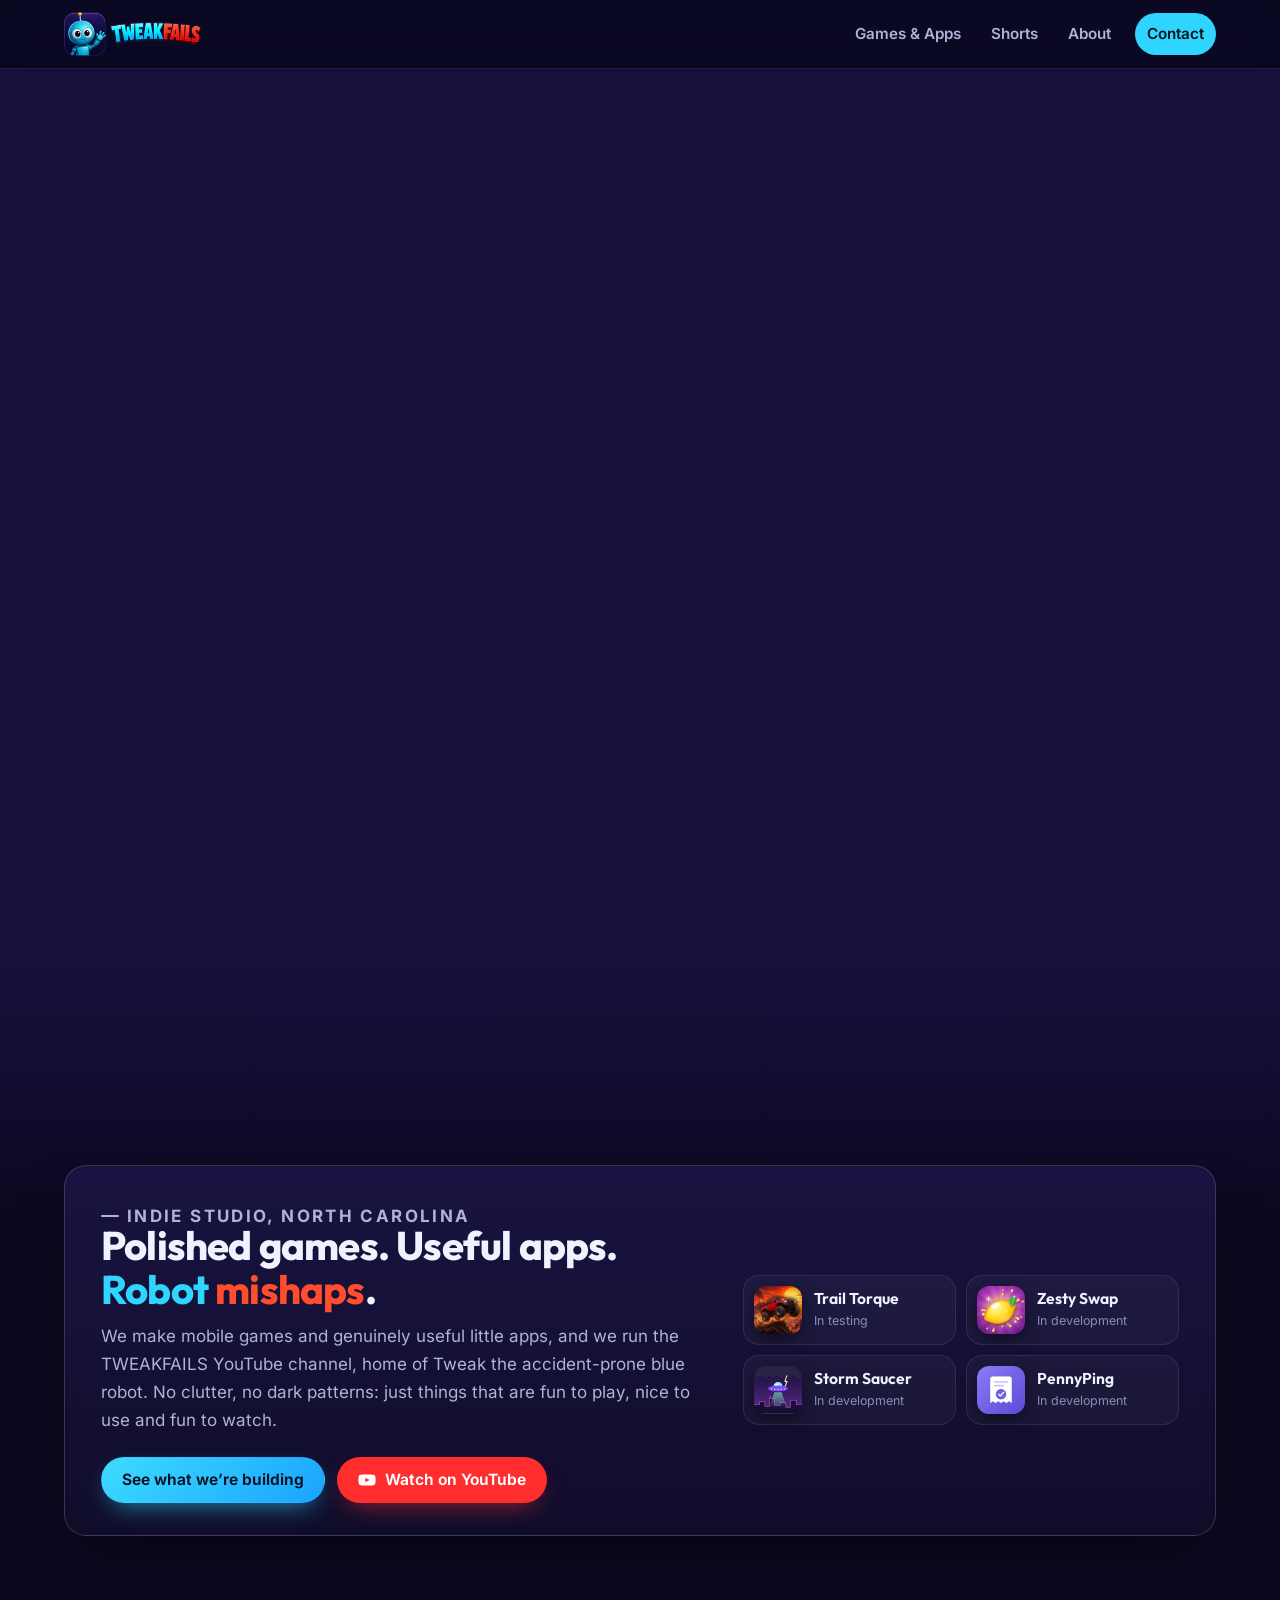
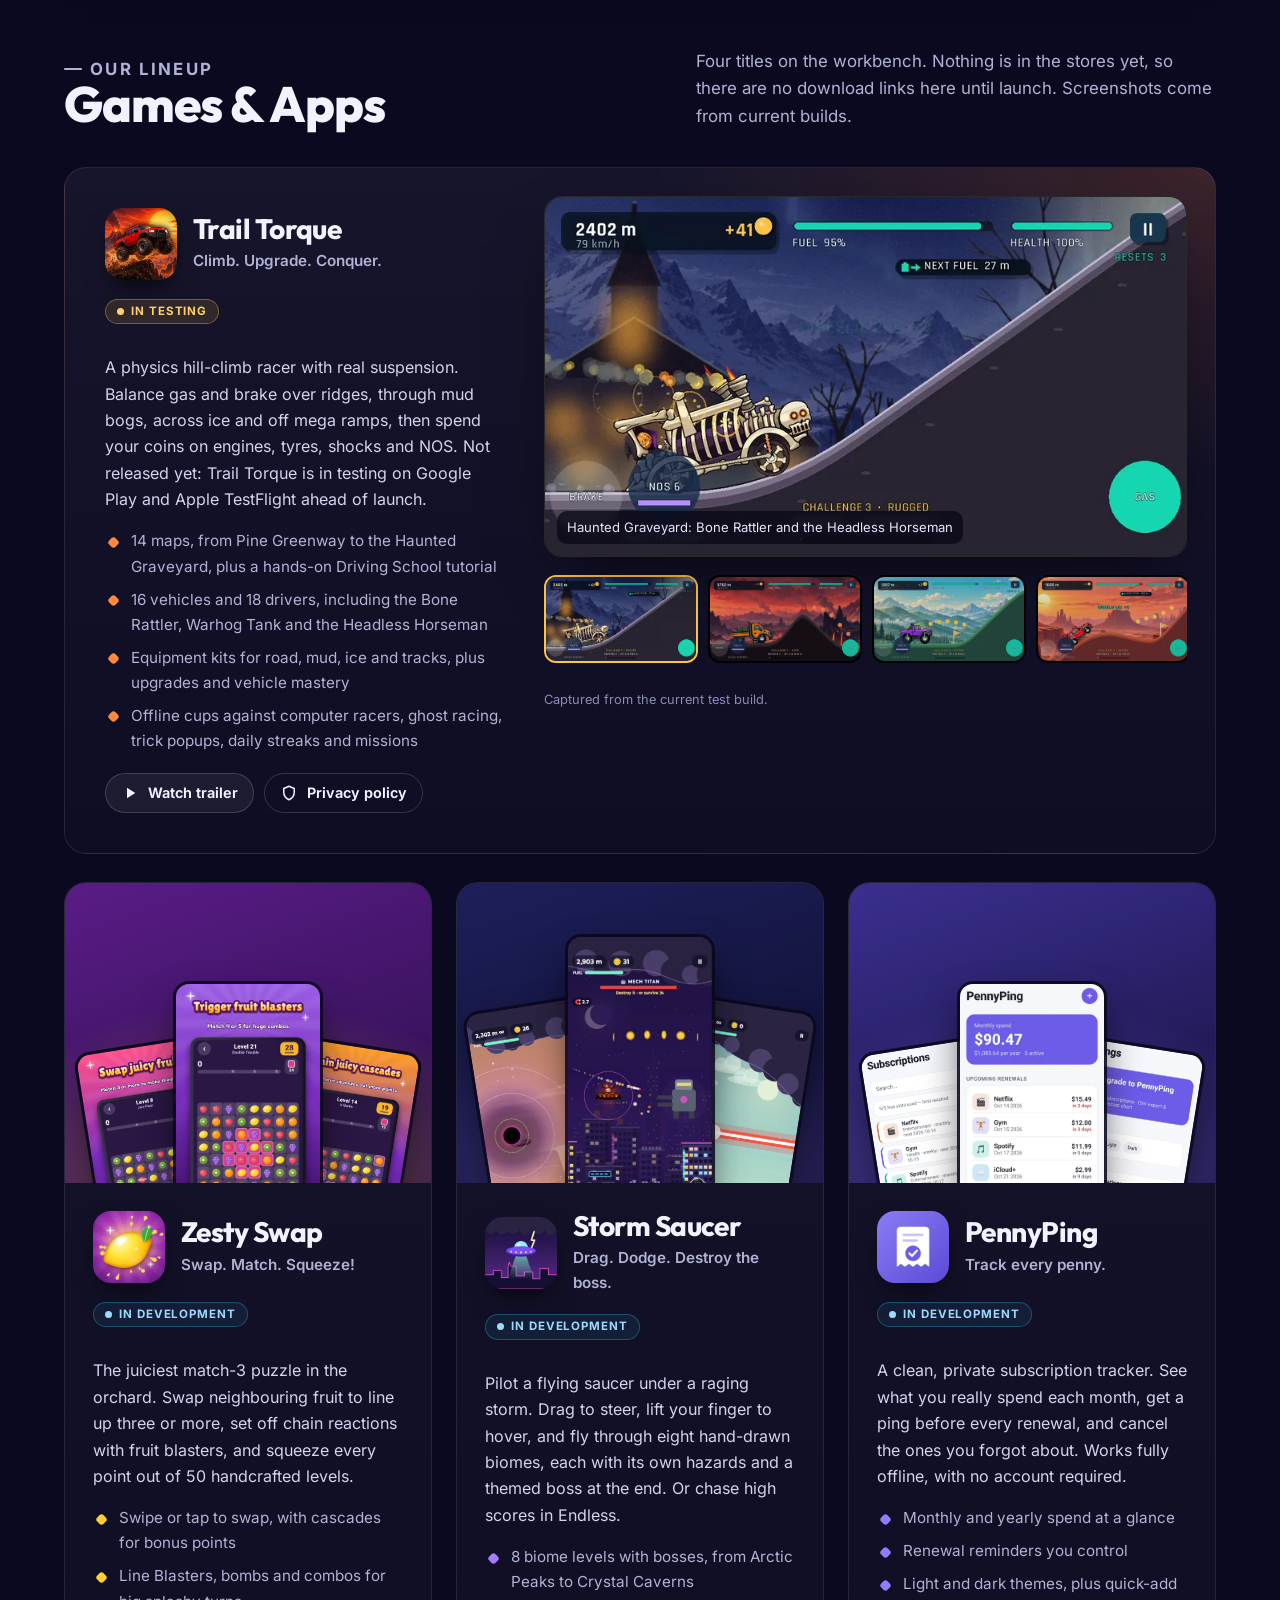
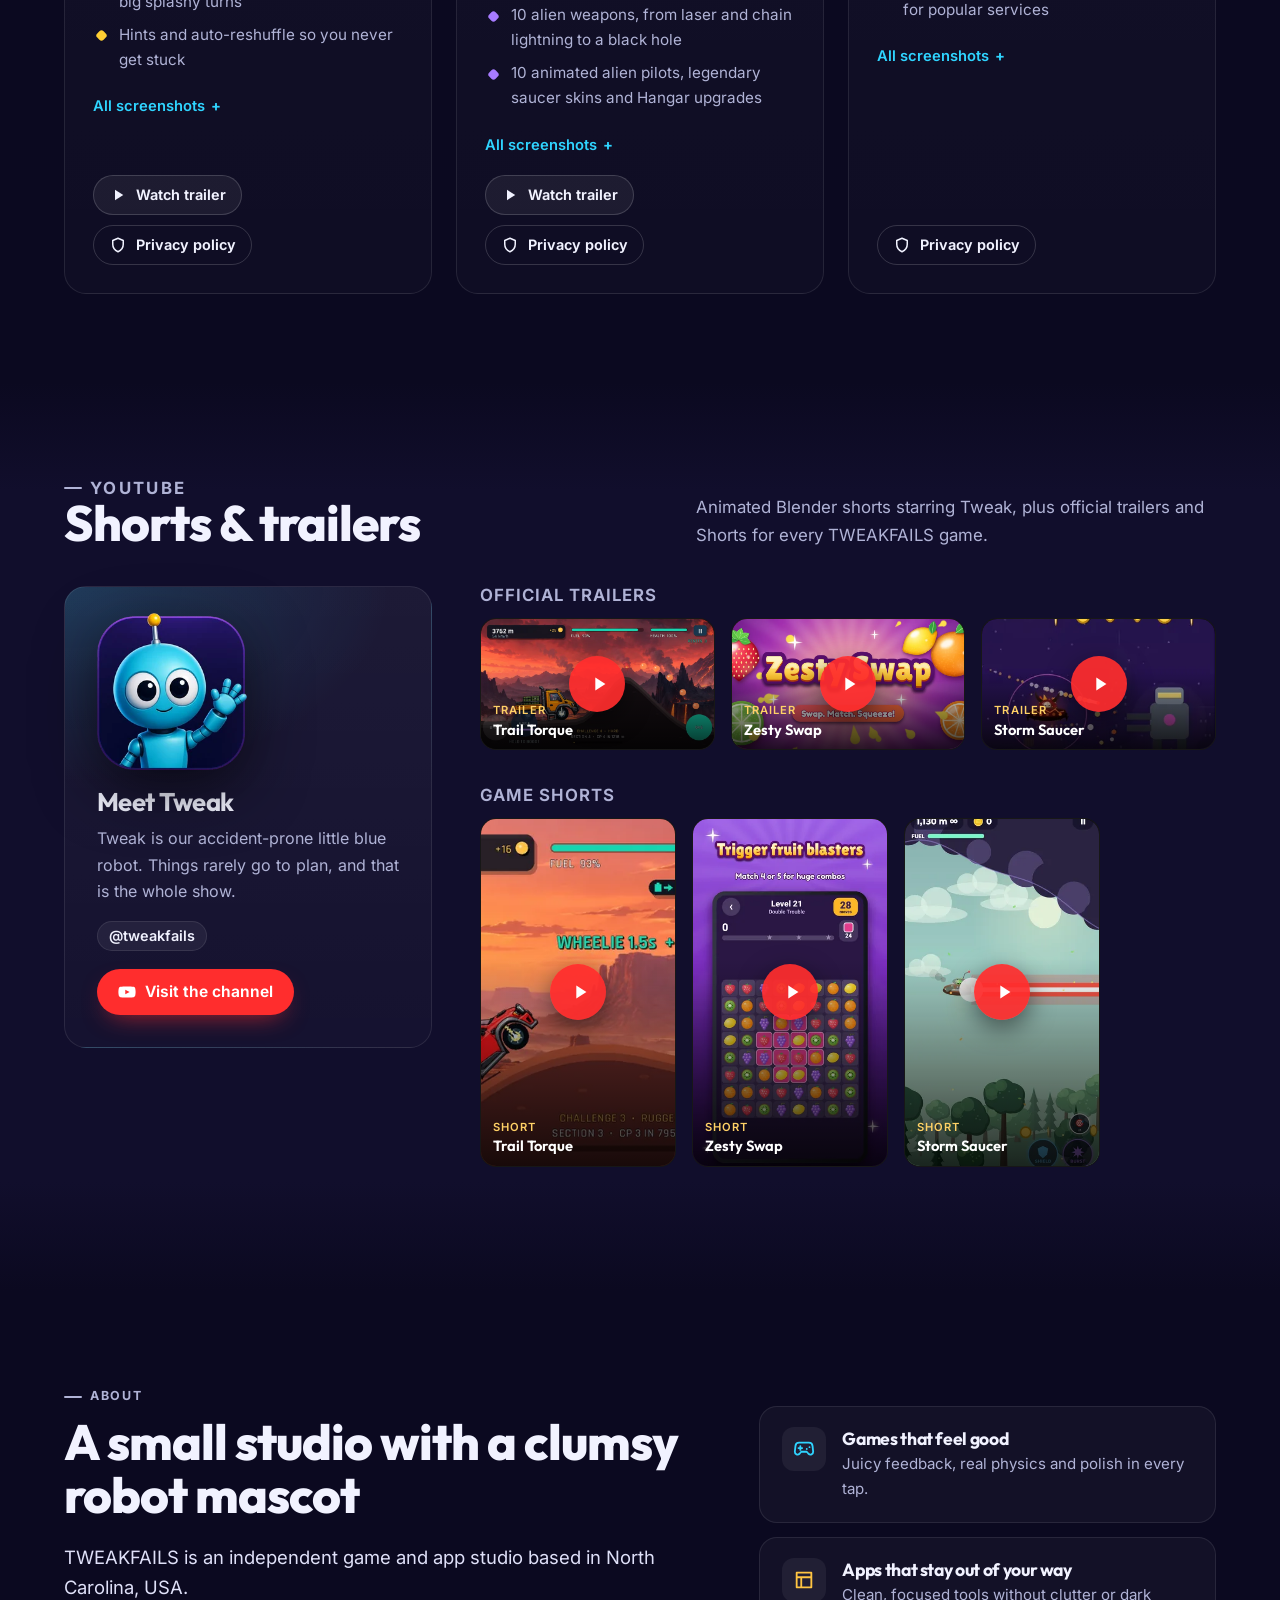
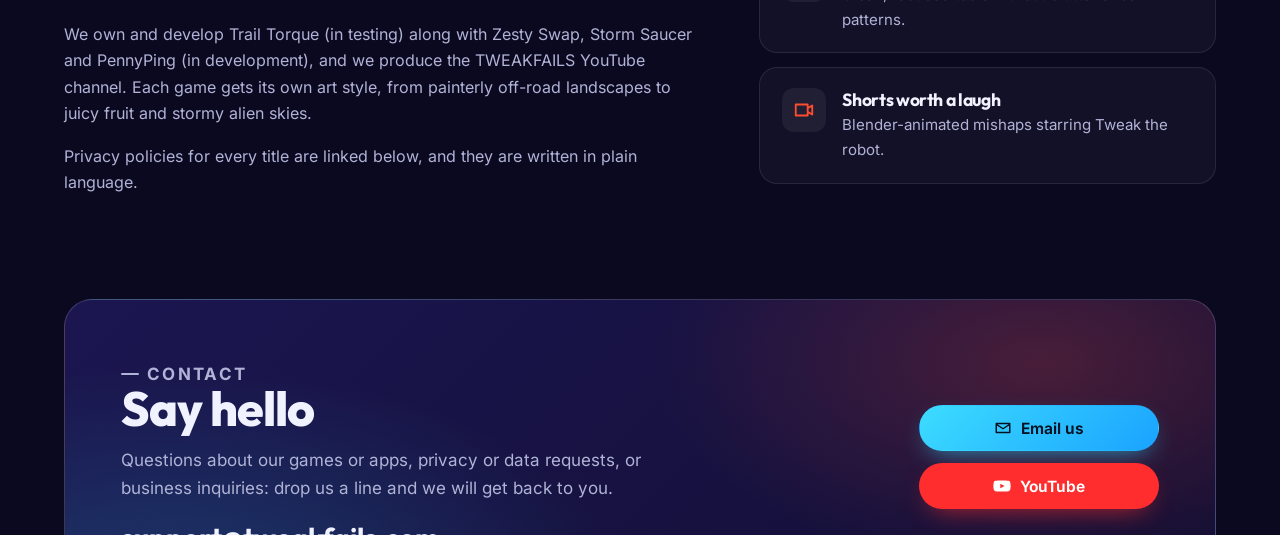
==== commit 9971e52f: "Say TWEAKFAILS in copy; keep LLC only in legal lines" ====
--- a/index.html
+++ b/index.html
@@ -144,7 +144,7 @@
 <div class="reveal">
 <p class="eyebrow">About</p>
 <h2 id="about-title">A small studio with a clumsy robot mascot</h2>
-<p class="lead">TWEAKFAILS LLC is an independent game and app studio based in North Carolina, USA.</p>
+<p class="lead">TWEAKFAILS is an independent game and app studio based in North Carolina, USA.</p>
 <p>We own and develop Trail Torque (in testing) along with Zesty Swap, Storm Saucer and PennyPing (in development), and we produce the TWEAKFAILS YouTube channel. Each game gets its own art style, from painterly off-road landscapes to juicy fruit and stormy alien skies.</p>
 <p>Privacy policies for every title are linked below, and they are written in plain language.</p>
 </div>
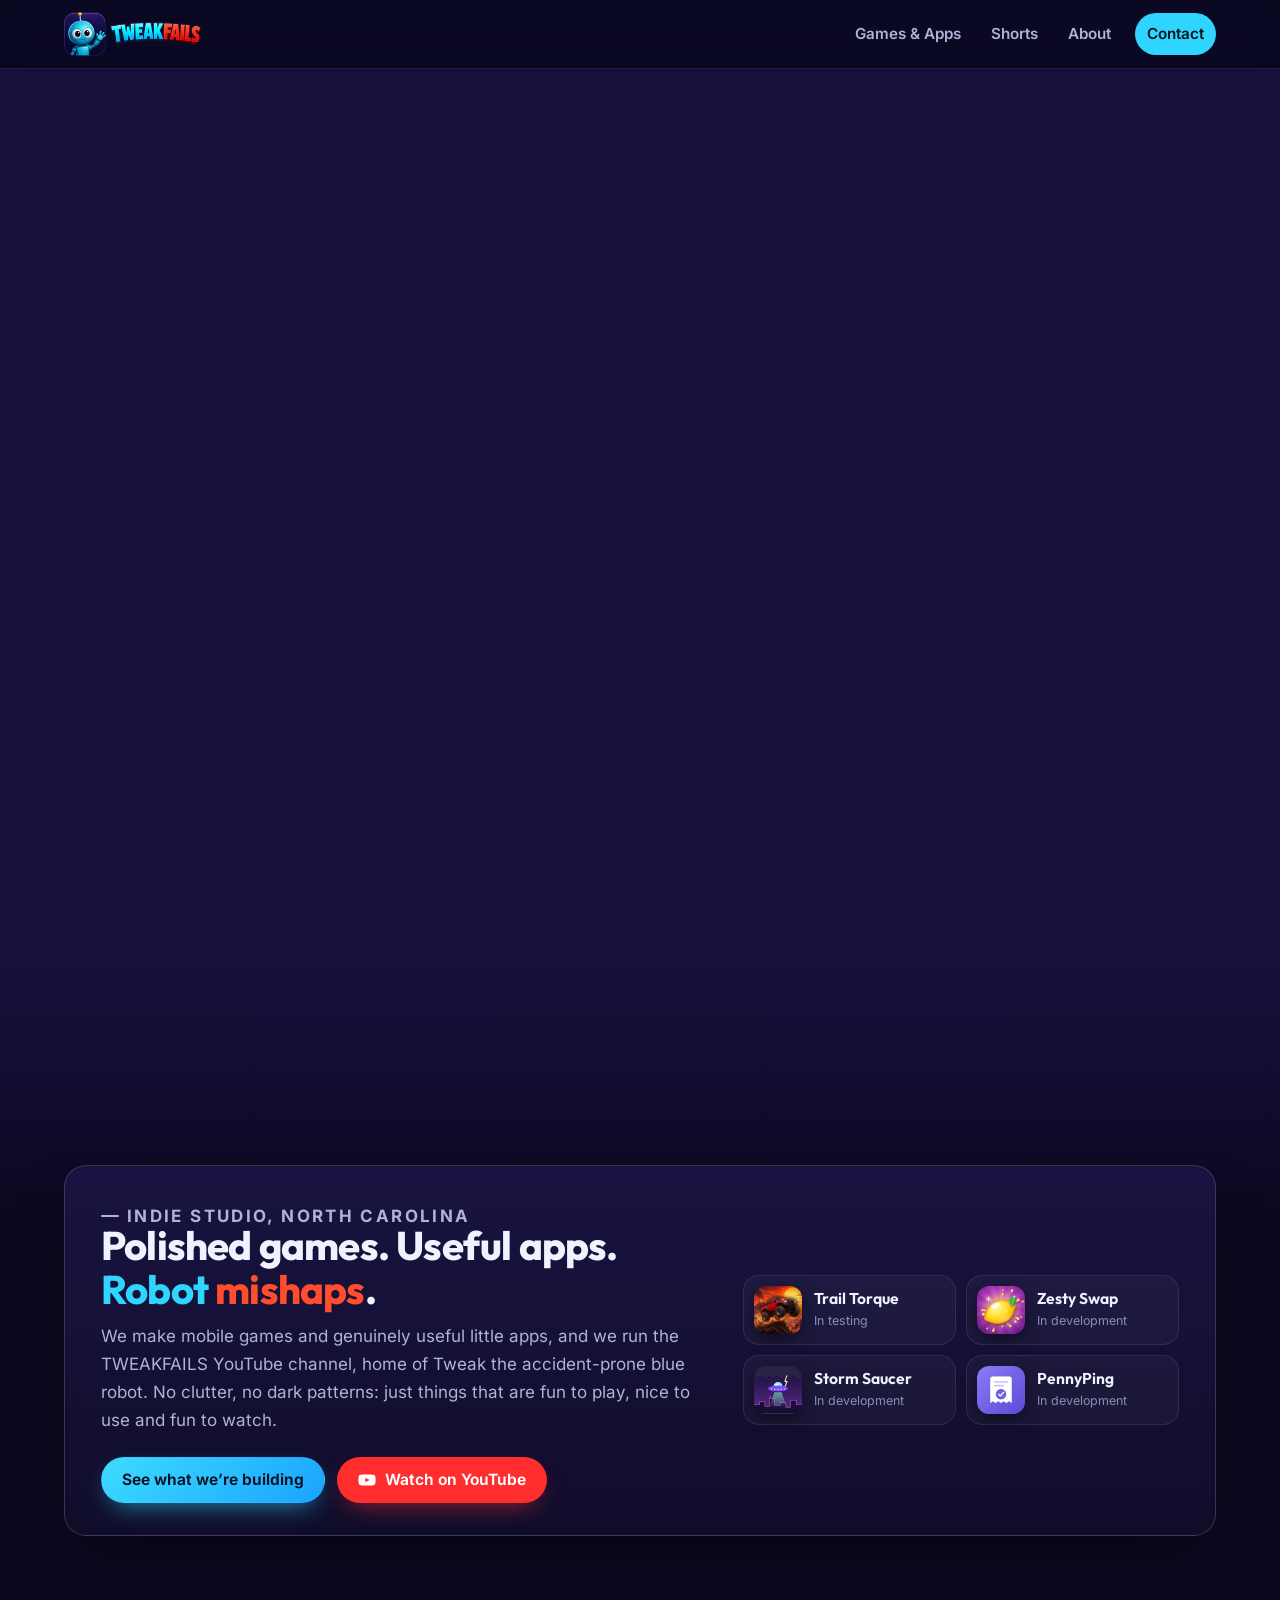
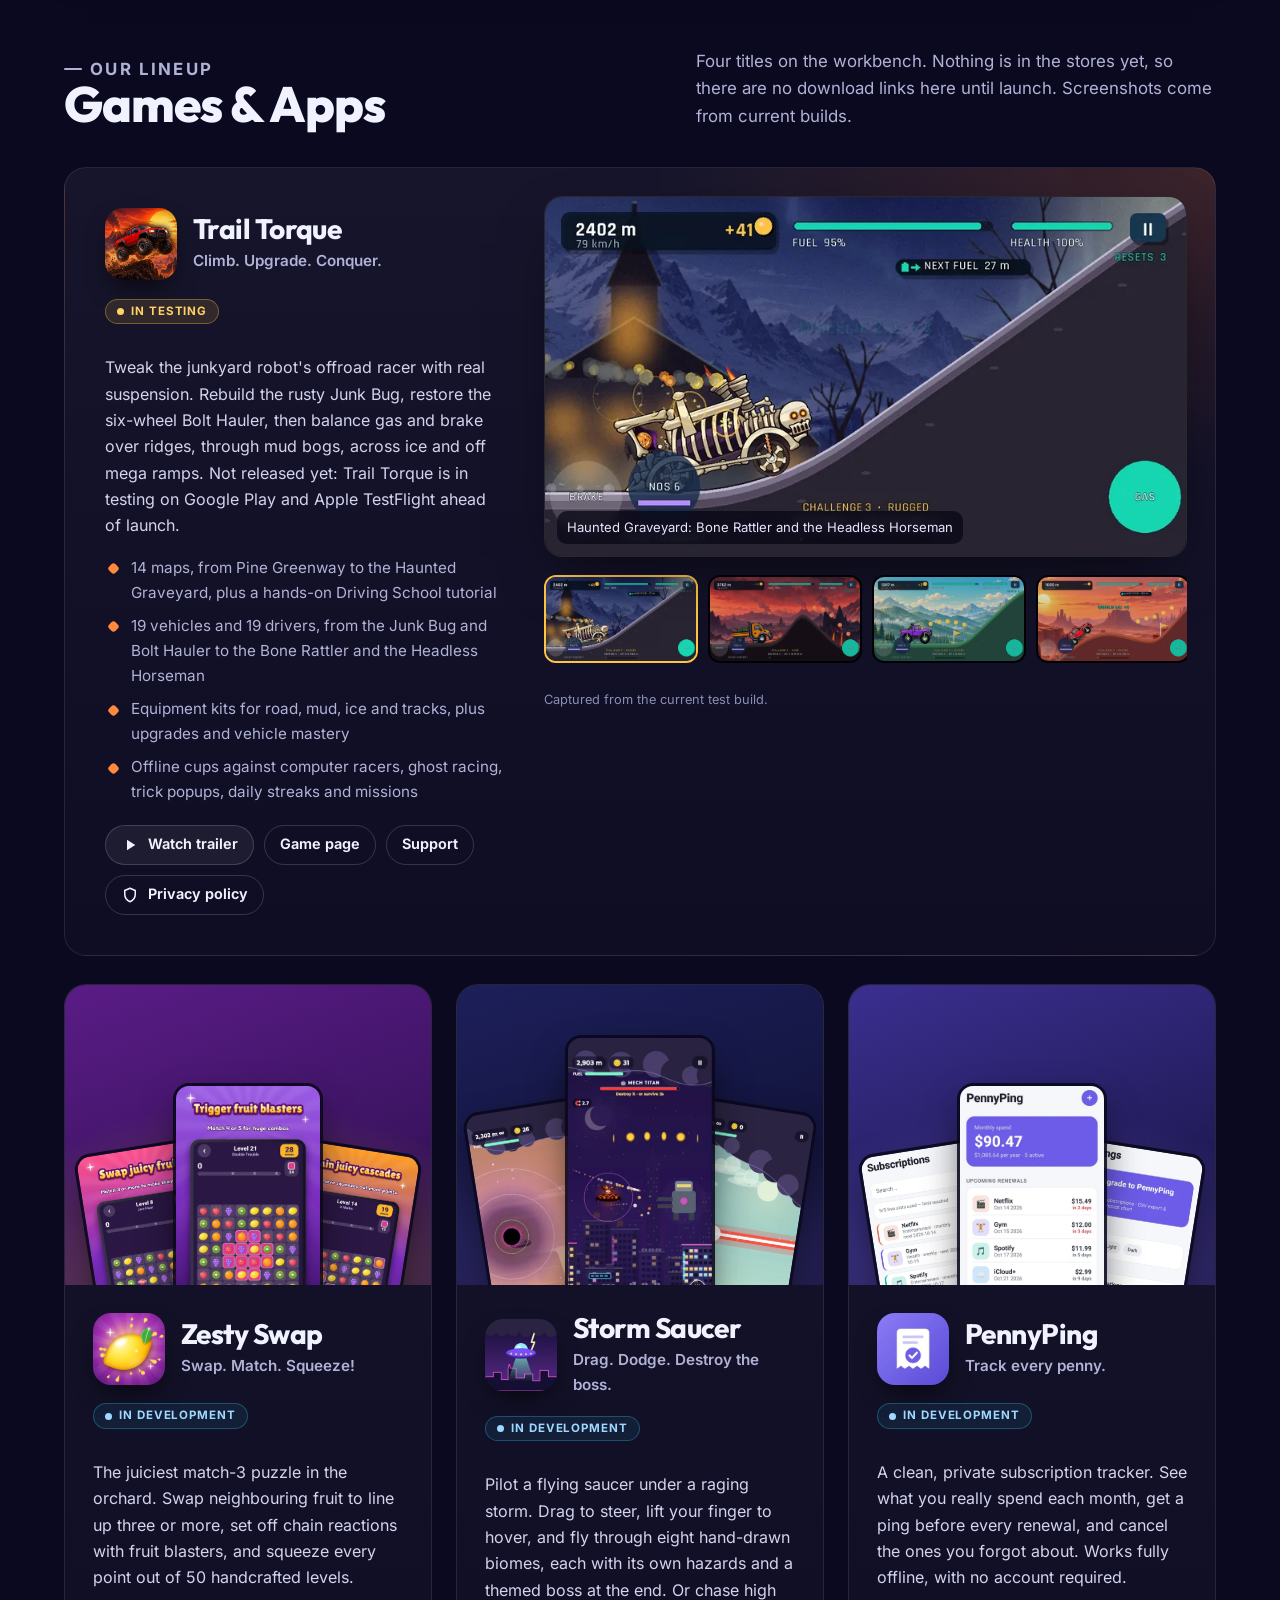
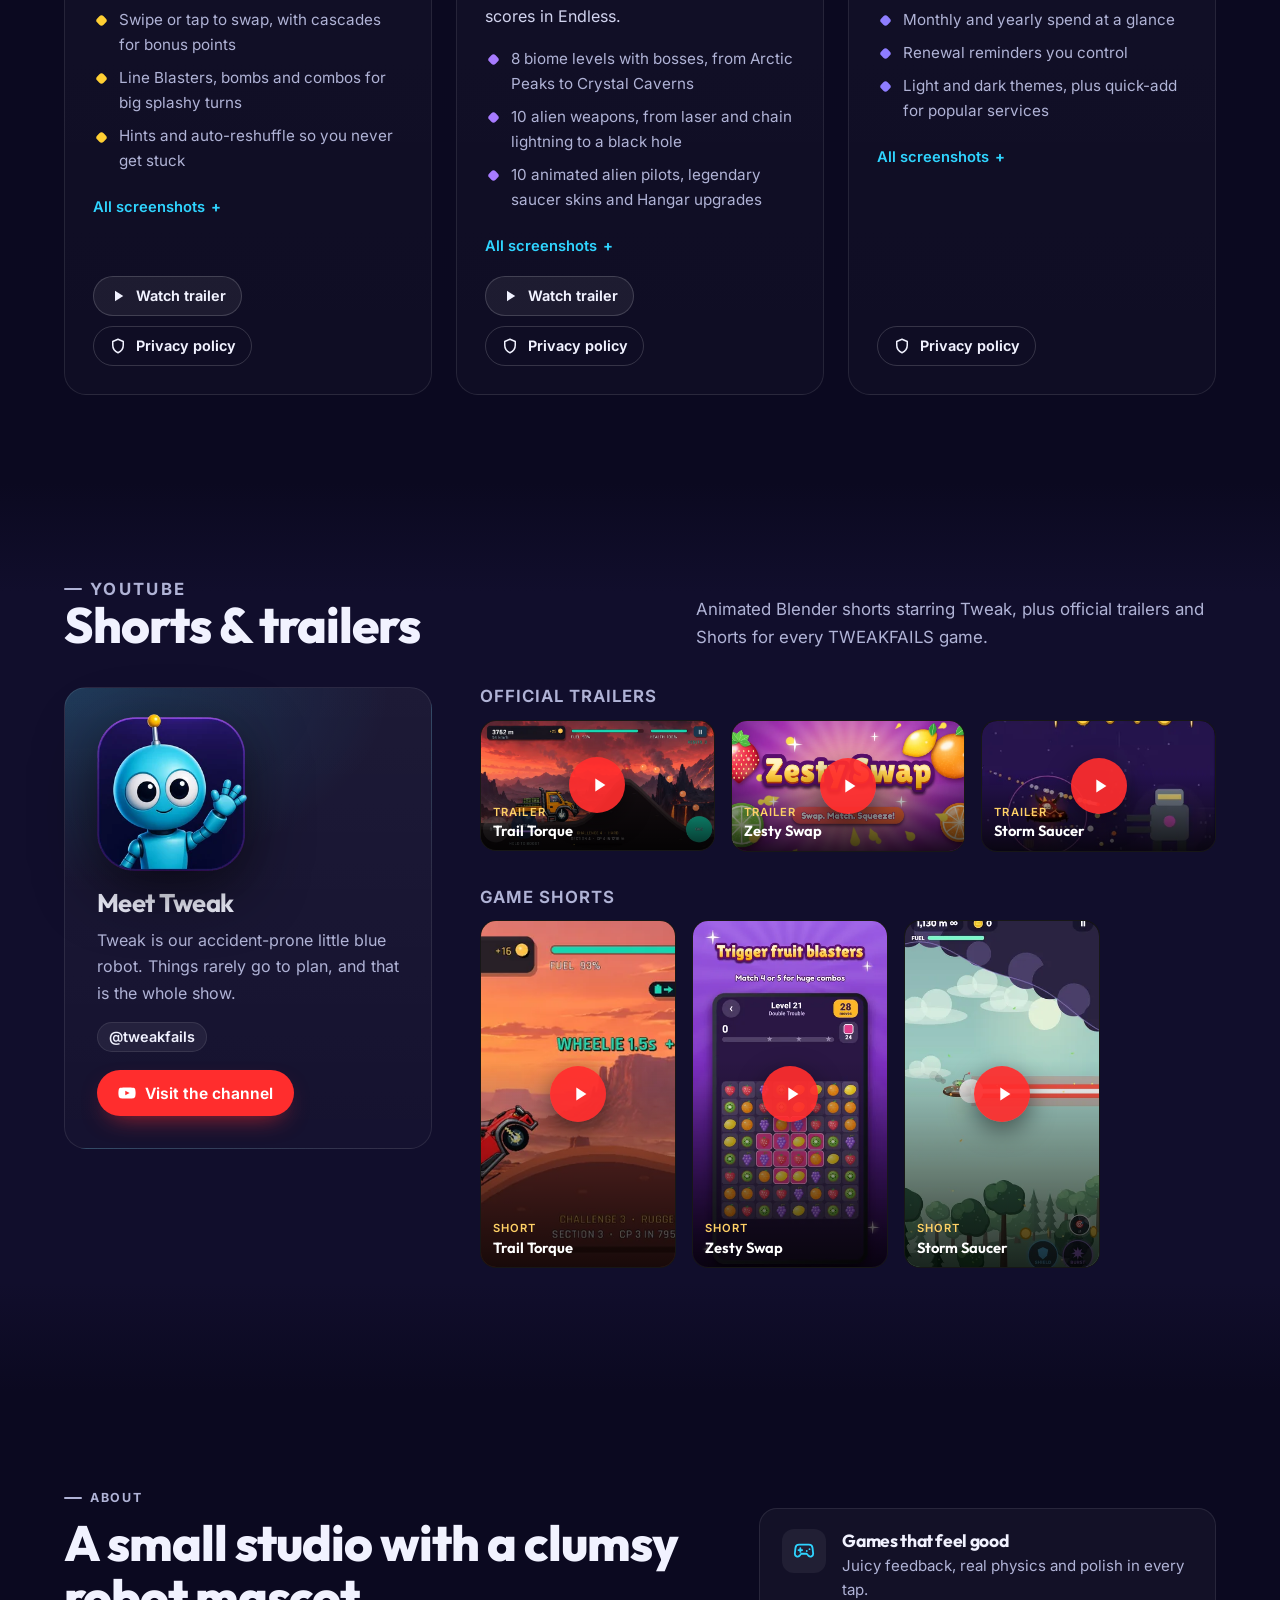
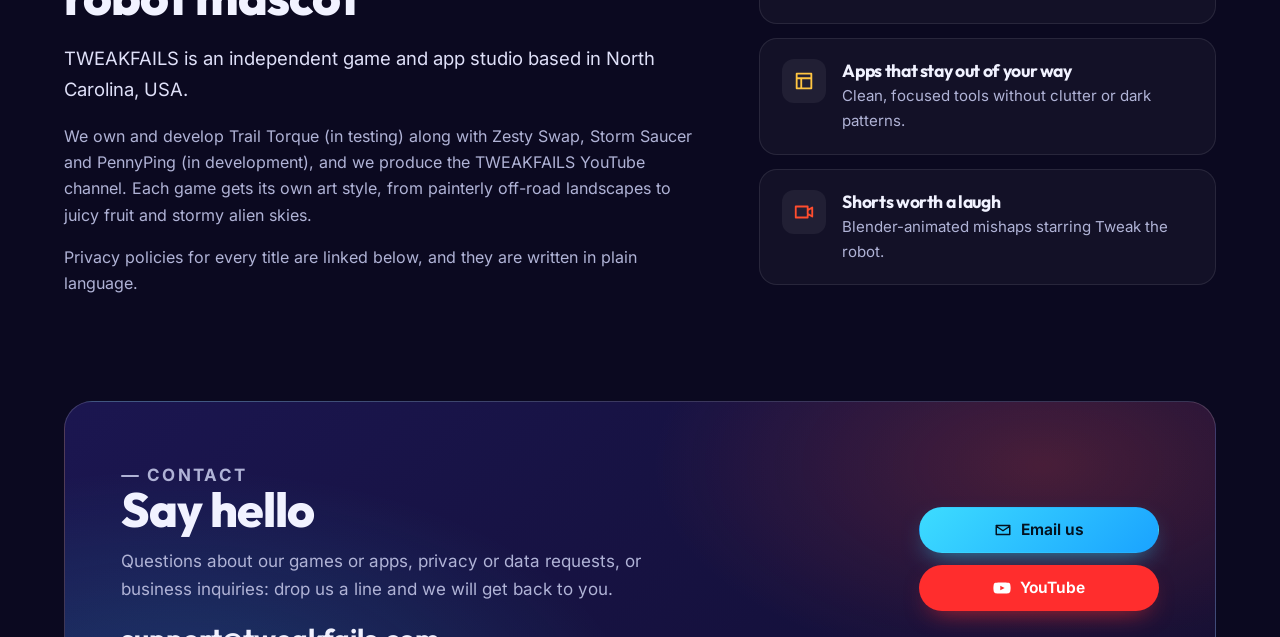
==== commit 8a2b73b6: "Trail Torque: game page and support page; privacy says +25% (not double) for the rewarded bonus; hom" ====
--- a/index.html
+++ b/index.html
@@ -68,14 +68,14 @@
 <div class="app-body">
 <div class="app-id"><img src="/assets/trail/icon-v2.webp" alt="Trail Torque app icon" width="72" height="72"><div><h3 id="trailtorque-title">Trail Torque</h3><p class="tagline">Climb. Upgrade. Conquer.</p></div></div>
 <p><span class="status testing">In testing</span></p>
-<p class="desc">A physics hill-climb racer with real suspension. Balance gas and brake over ridges, through mud bogs, across ice and off mega ramps, then spend your coins on engines, tyres, shocks and NOS. Not released yet: Trail Torque is in testing on Google Play and Apple TestFlight ahead of launch.</p>
+<p class="desc">Tweak the junkyard robot&#x27;s offroad racer with real suspension. Rebuild the rusty Junk Bug, restore the six-wheel Bolt Hauler, then balance gas and brake over ridges, through mud bogs, across ice and off mega ramps. Not released yet: Trail Torque is in testing on Google Play and Apple TestFlight ahead of launch.</p>
 <ul class="features">
 <li>14 maps, from Pine Greenway to the Haunted Graveyard, plus a hands-on Driving School tutorial</li>
-<li>16 vehicles and 18 drivers, including the Bone Rattler, Warhog Tank and the Headless Horseman</li>
+<li>19 vehicles and 19 drivers, from the Junk Bug and Bolt Hauler to the Bone Rattler and the Headless Horseman</li>
 <li>Equipment kits for road, mud, ice and tracks, plus upgrades and vehicle mastery</li>
 <li>Offline cups against computer racers, ghost racing, trick popups, daily streaks and missions</li>
 </ul>
-<div class="app-actions"><a class="btn btn-sm" href="https://youtu.be/iZNxUe3X47M" rel="noopener"><svg viewBox="0 0 24 24" aria-hidden="true"><path d="M8 5v14l11-7z" fill="currentColor"/></svg>Watch trailer</a><a class="btn btn-sm btn-ghost" href="/trailtorque/privacy.html"><svg viewBox="0 0 24 24" aria-hidden="true"><path fill="none" stroke="currentColor" stroke-width="2" stroke-linecap="round" stroke-linejoin="round" d="M12 3l7 3v5c0 4.5-3 8.3-7 10-4-1.7-7-5.5-7-10V6z"/></svg>Privacy policy</a></div>
+<div class="app-actions"><a class="btn btn-sm" href="https://youtu.be/iZNxUe3X47M" rel="noopener"><svg viewBox="0 0 24 24" aria-hidden="true"><path d="M8 5v14l11-7z" fill="currentColor"/></svg>Watch trailer</a><a class="btn btn-sm btn-ghost" href="/trailtorque/">Game page</a><a class="btn btn-sm btn-ghost" href="/trailtorque/support.html">Support</a><a class="btn btn-sm btn-ghost" href="/trailtorque/privacy.html"><svg viewBox="0 0 24 24" aria-hidden="true"><path fill="none" stroke="currentColor" stroke-width="2" stroke-linecap="round" stroke-linejoin="round" d="M12 3l7 3v5c0 4.5-3 8.3-7 10-4-1.7-7-5.5-7-10V6z"/></svg>Privacy policy</a></div>
 </div>
 <div class="app-media">
 <figure class="main-shot" style="margin:0"><img src="/assets/trail/v2-graveyard.webp" alt="Trail Torque test build. Haunted Graveyard: Bone Rattler and the Headless Horseman" width="800" height="450" loading="lazy" decoding="async"><figcaption>Haunted Graveyard: Bone Rattler and the Headless Horseman</figcaption></figure>
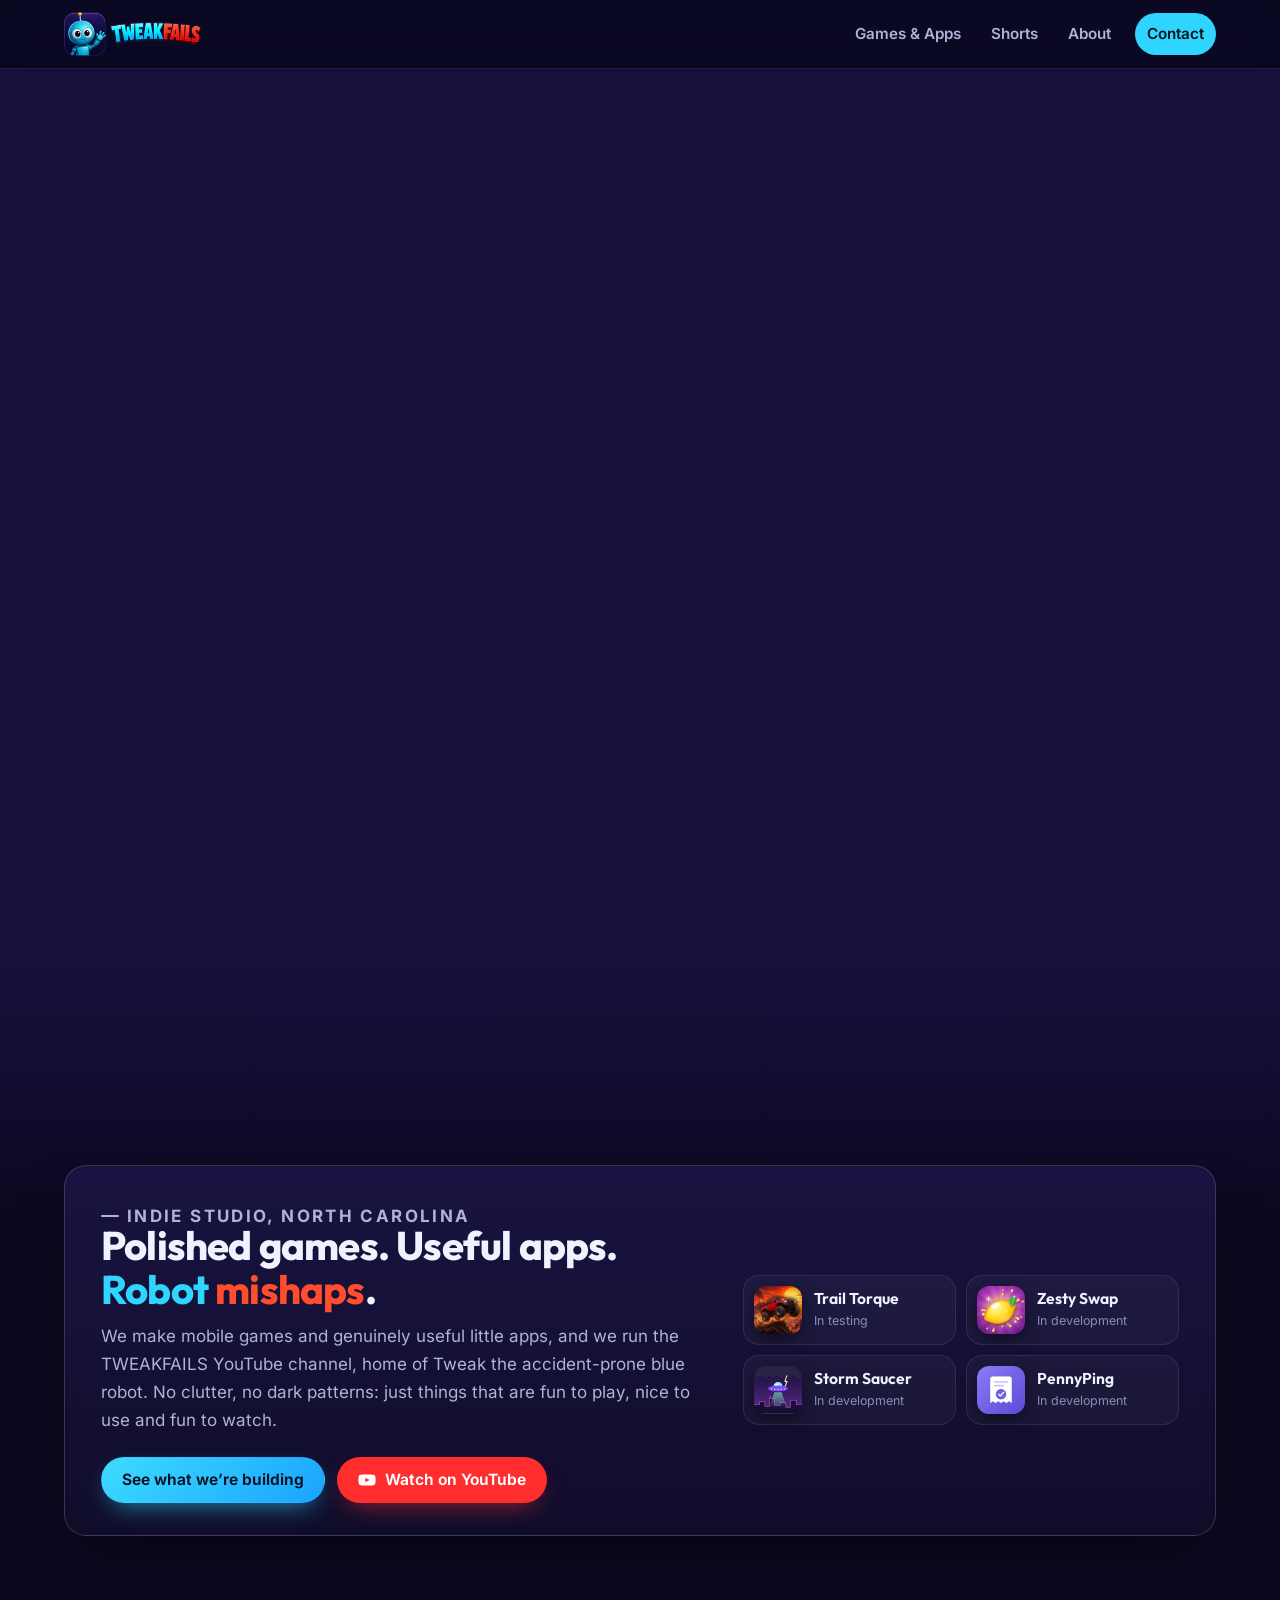
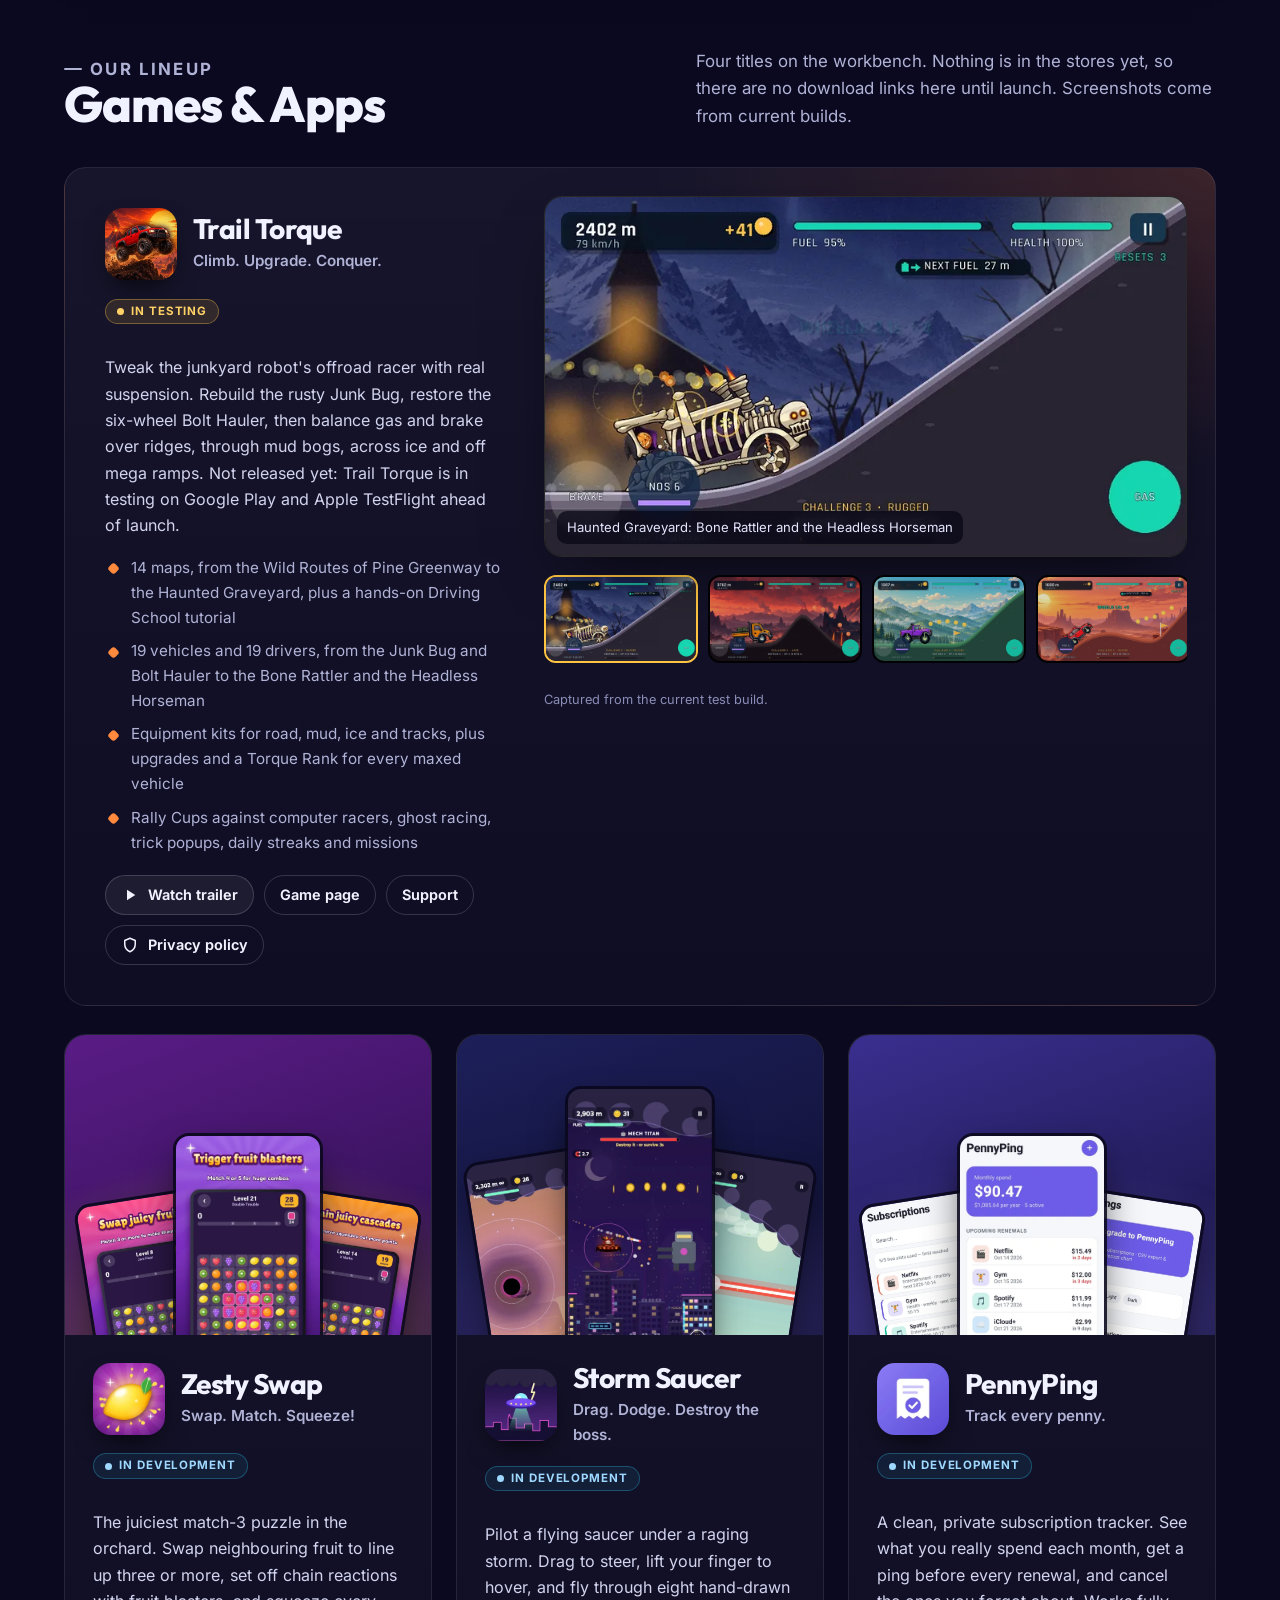
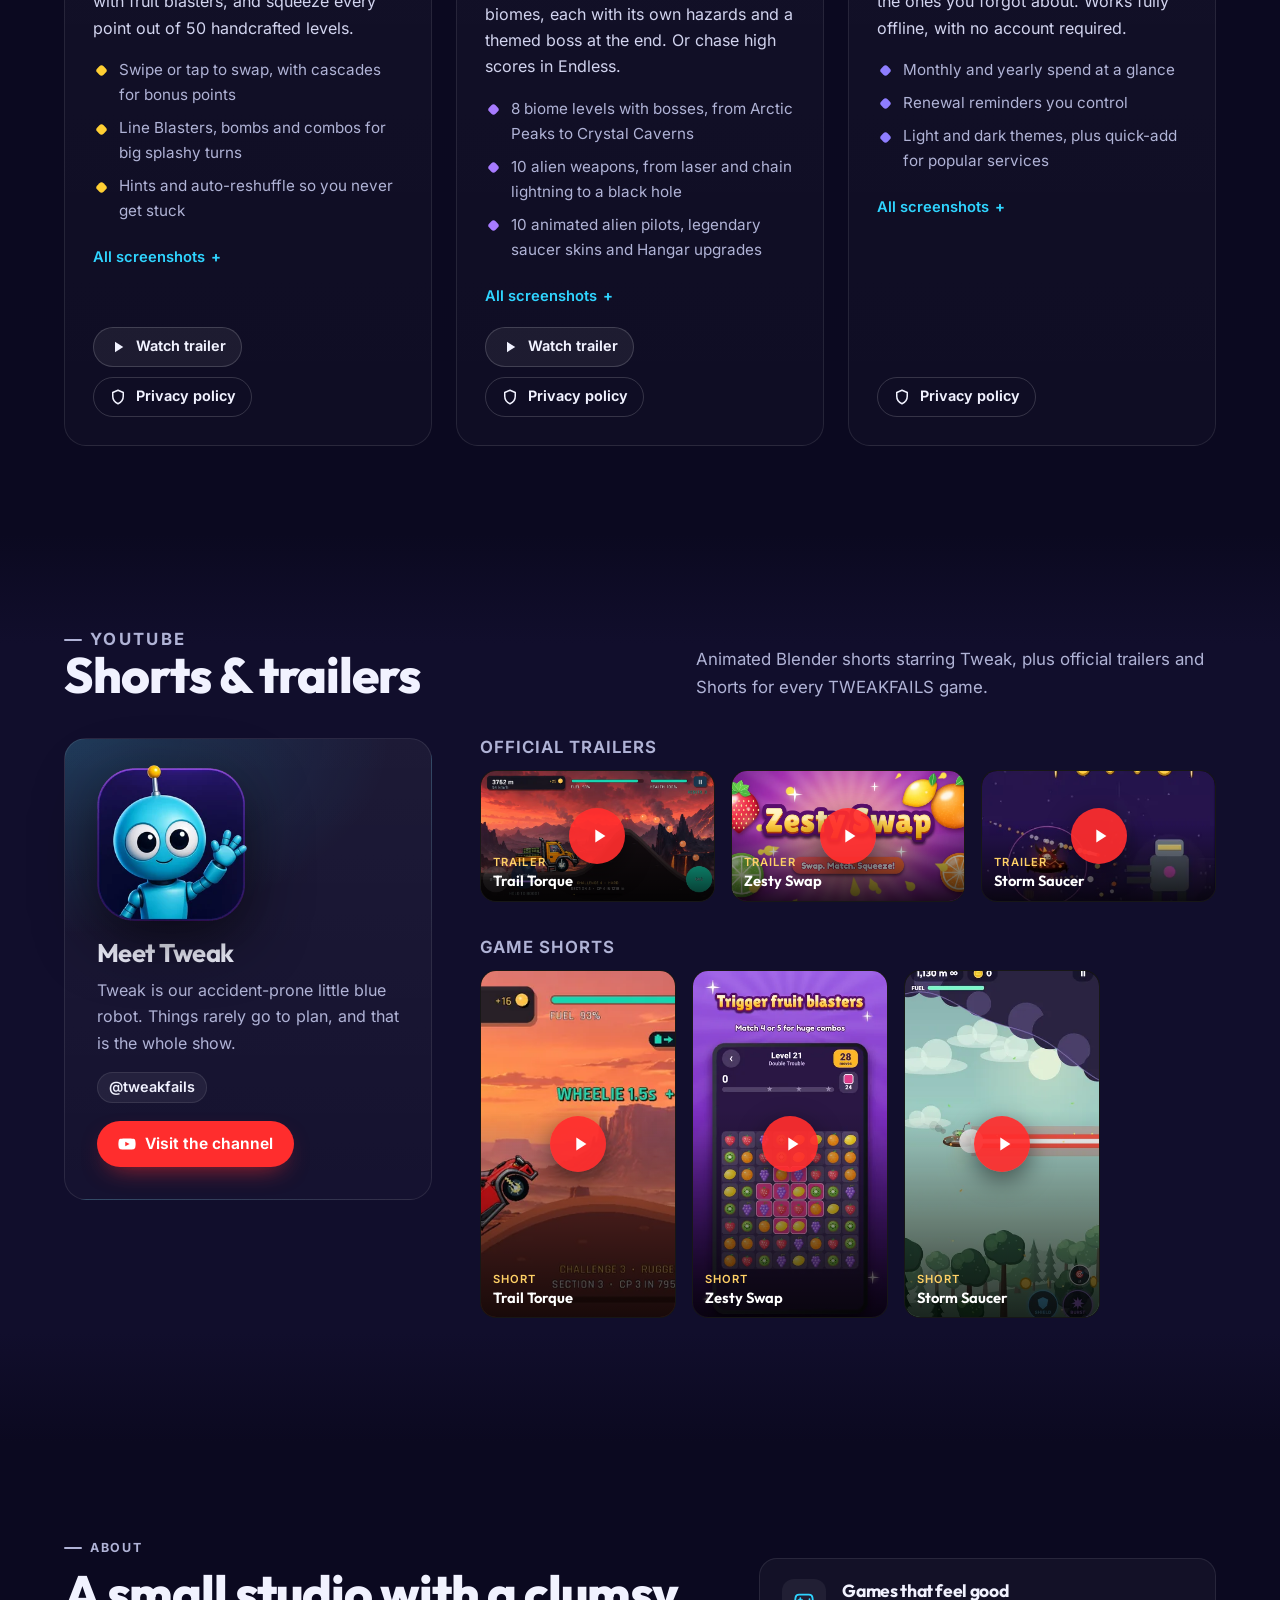
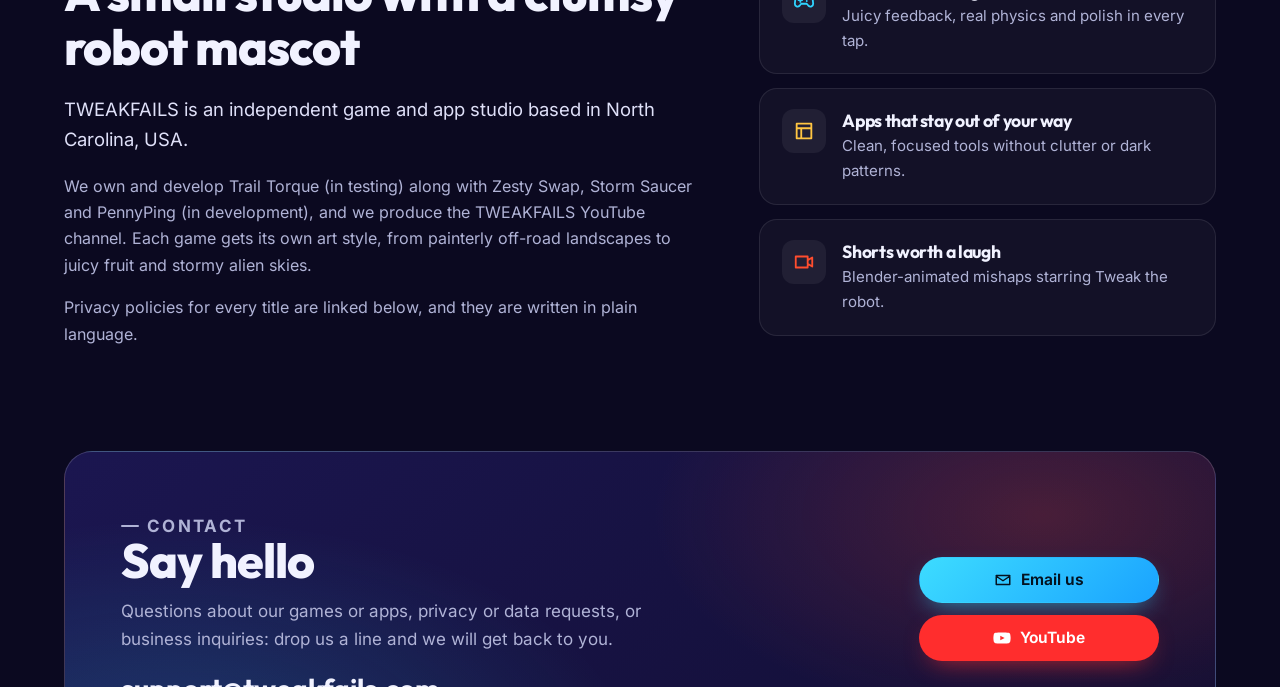
==== commit baec8c12: "Trail Torque copy: Wild Routes, Rally Cups and Torque Rank menu names" ====
--- a/index.html
+++ b/index.html
@@ -70,10 +70,10 @@
 <p><span class="status testing">In testing</span></p>
 <p class="desc">Tweak the junkyard robot&#x27;s offroad racer with real suspension. Rebuild the rusty Junk Bug, restore the six-wheel Bolt Hauler, then balance gas and brake over ridges, through mud bogs, across ice and off mega ramps. Not released yet: Trail Torque is in testing on Google Play and Apple TestFlight ahead of launch.</p>
 <ul class="features">
-<li>14 maps, from Pine Greenway to the Haunted Graveyard, plus a hands-on Driving School tutorial</li>
+<li>14 maps, from the Wild Routes of Pine Greenway to the Haunted Graveyard, plus a hands-on Driving School tutorial</li>
 <li>19 vehicles and 19 drivers, from the Junk Bug and Bolt Hauler to the Bone Rattler and the Headless Horseman</li>
-<li>Equipment kits for road, mud, ice and tracks, plus upgrades and vehicle mastery</li>
-<li>Offline cups against computer racers, ghost racing, trick popups, daily streaks and missions</li>
+<li>Equipment kits for road, mud, ice and tracks, plus upgrades and a Torque Rank for every maxed vehicle</li>
+<li>Rally Cups against computer racers, ghost racing, trick popups, daily streaks and missions</li>
 </ul>
 <div class="app-actions"><a class="btn btn-sm" href="https://youtu.be/iZNxUe3X47M" rel="noopener"><svg viewBox="0 0 24 24" aria-hidden="true"><path d="M8 5v14l11-7z" fill="currentColor"/></svg>Watch trailer</a><a class="btn btn-sm btn-ghost" href="/trailtorque/">Game page</a><a class="btn btn-sm btn-ghost" href="/trailtorque/support.html">Support</a><a class="btn btn-sm btn-ghost" href="/trailtorque/privacy.html"><svg viewBox="0 0 24 24" aria-hidden="true"><path fill="none" stroke="currentColor" stroke-width="2" stroke-linecap="round" stroke-linejoin="round" d="M12 3l7 3v5c0 4.5-3 8.3-7 10-4-1.7-7-5.5-7-10V6z"/></svg>Privacy policy</a></div>
 </div>
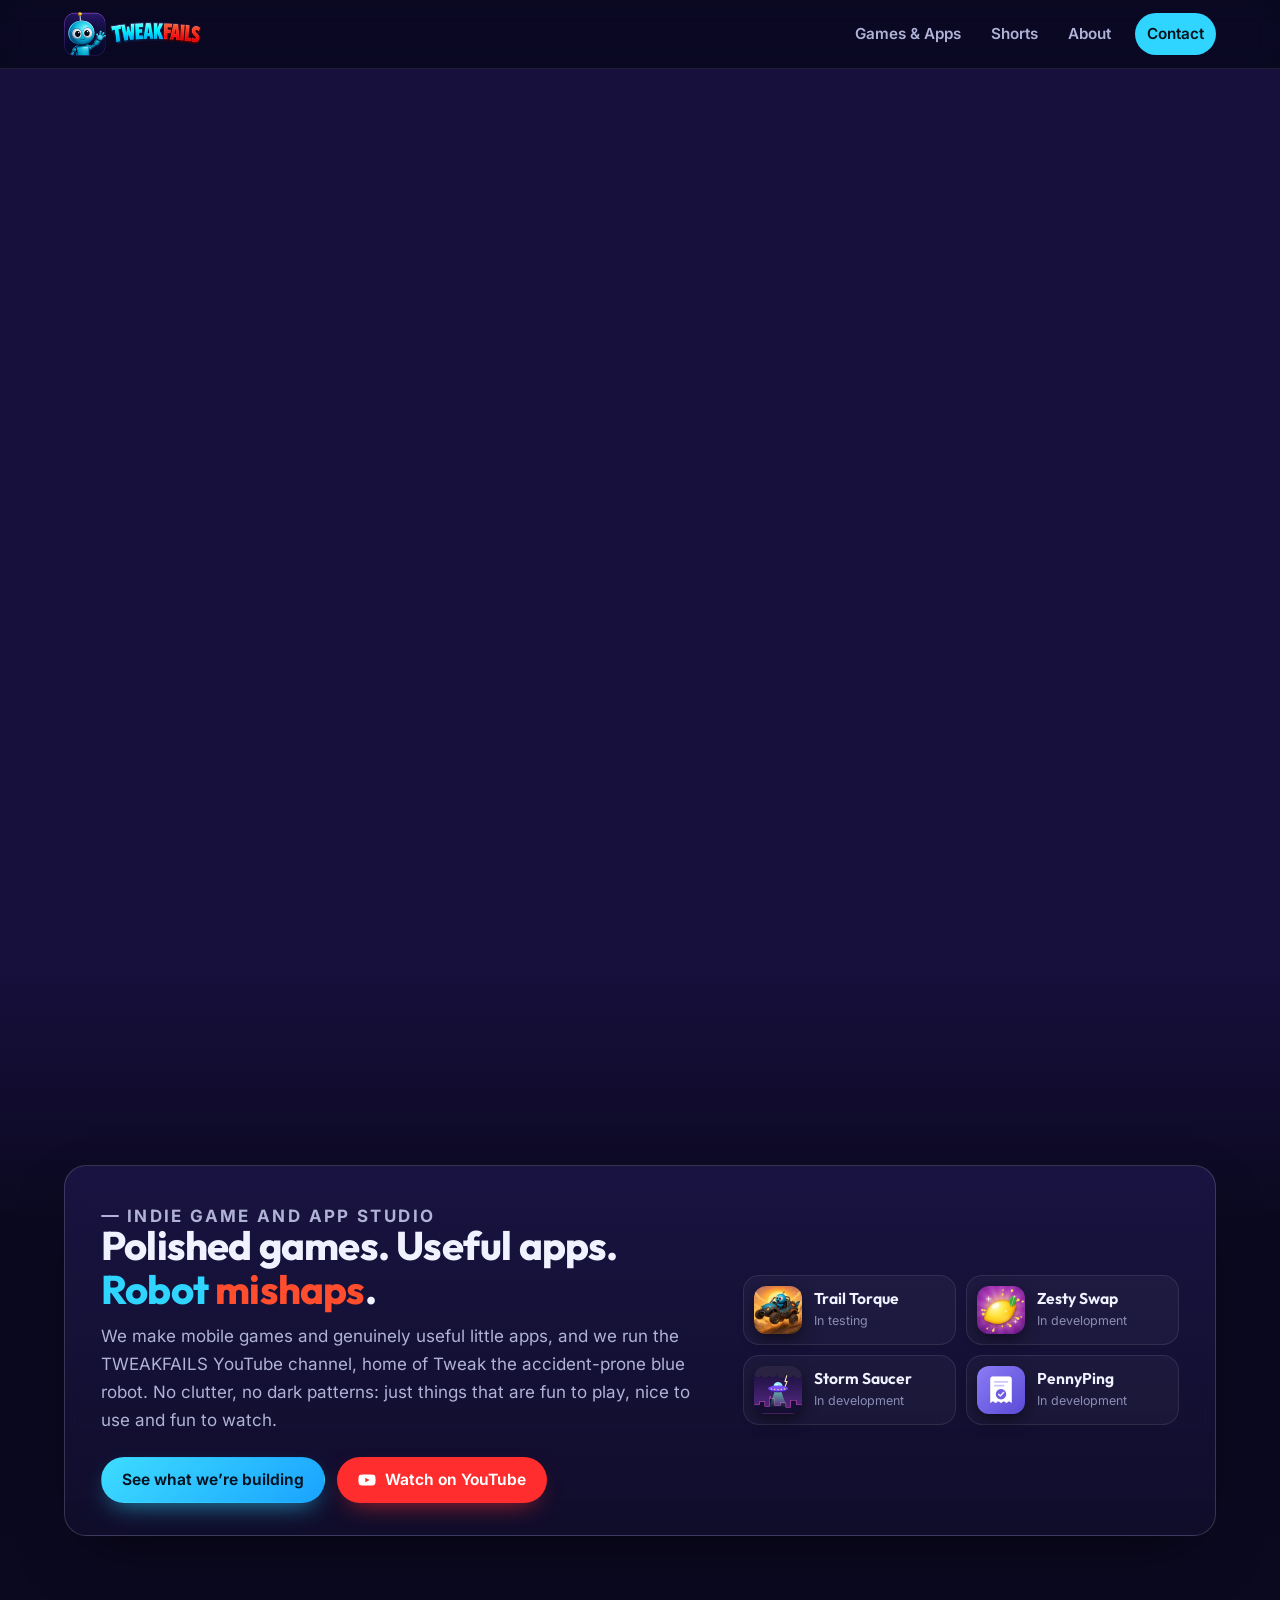
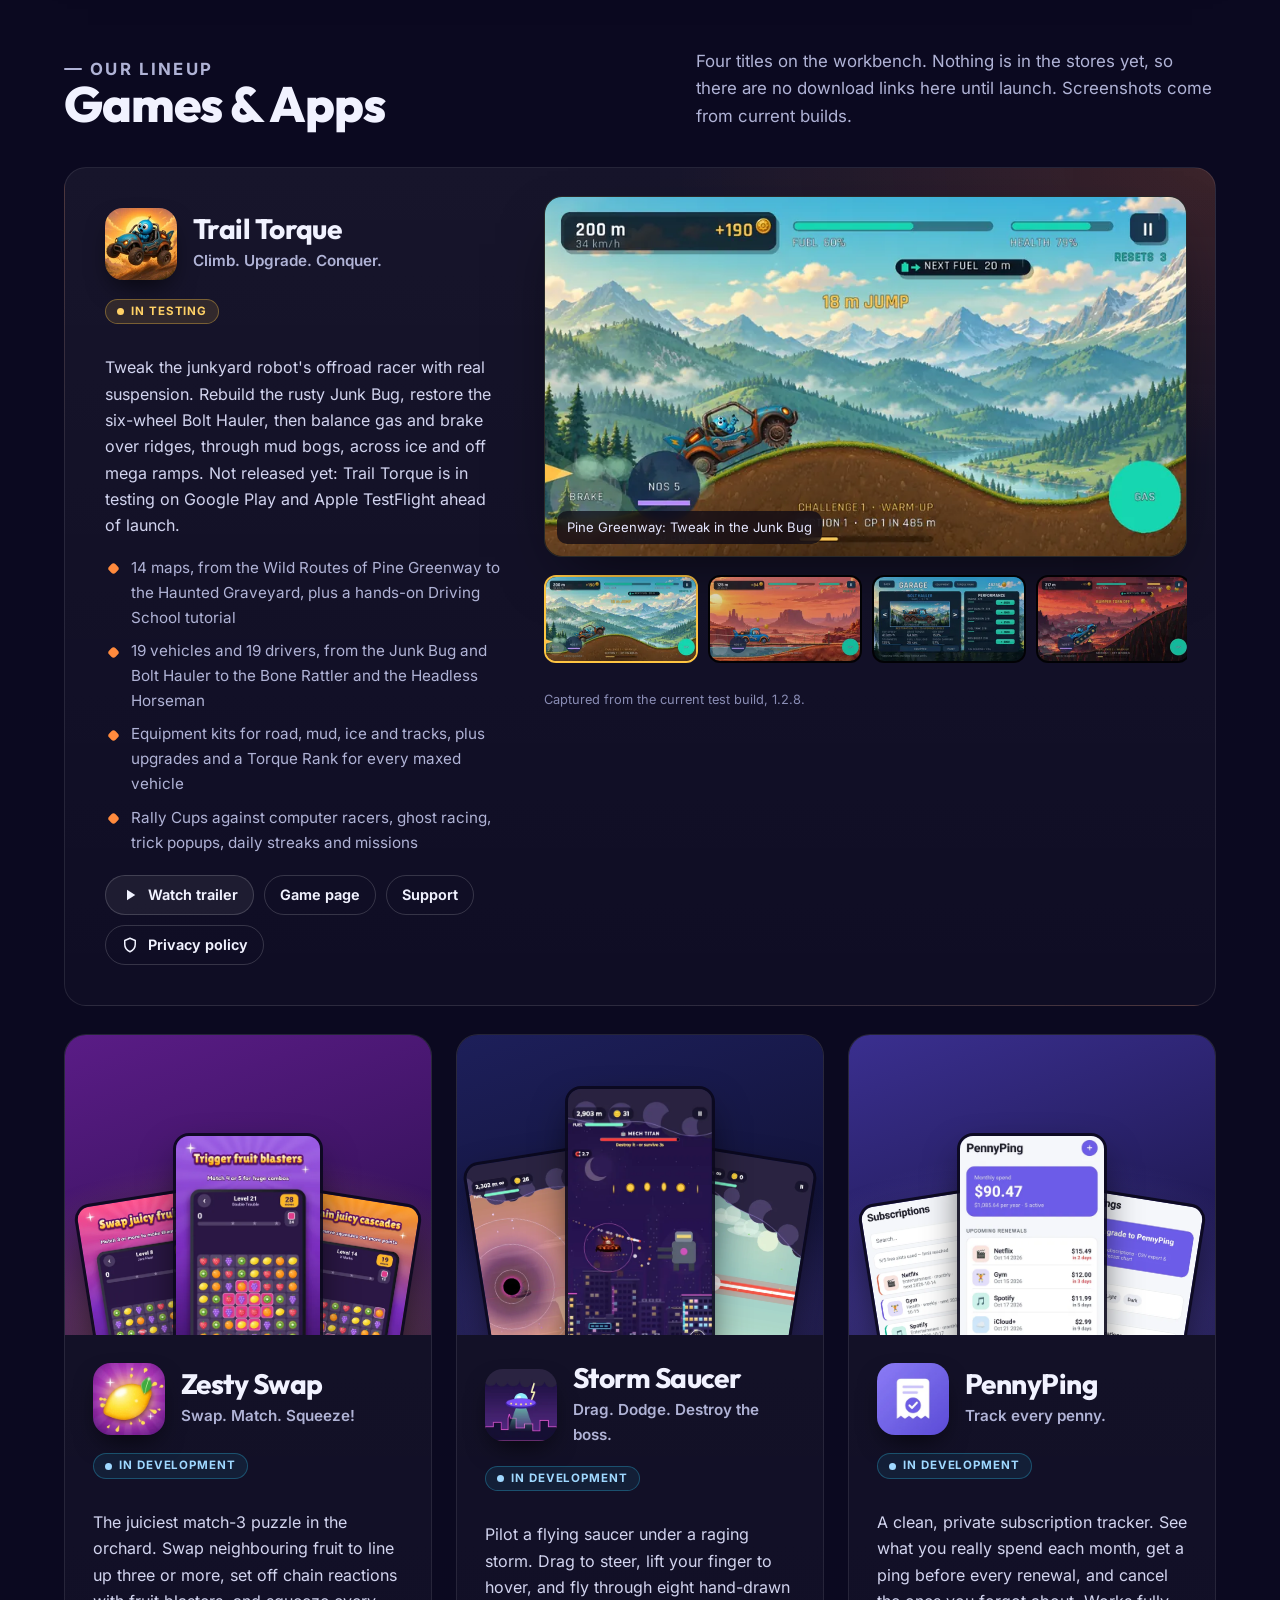
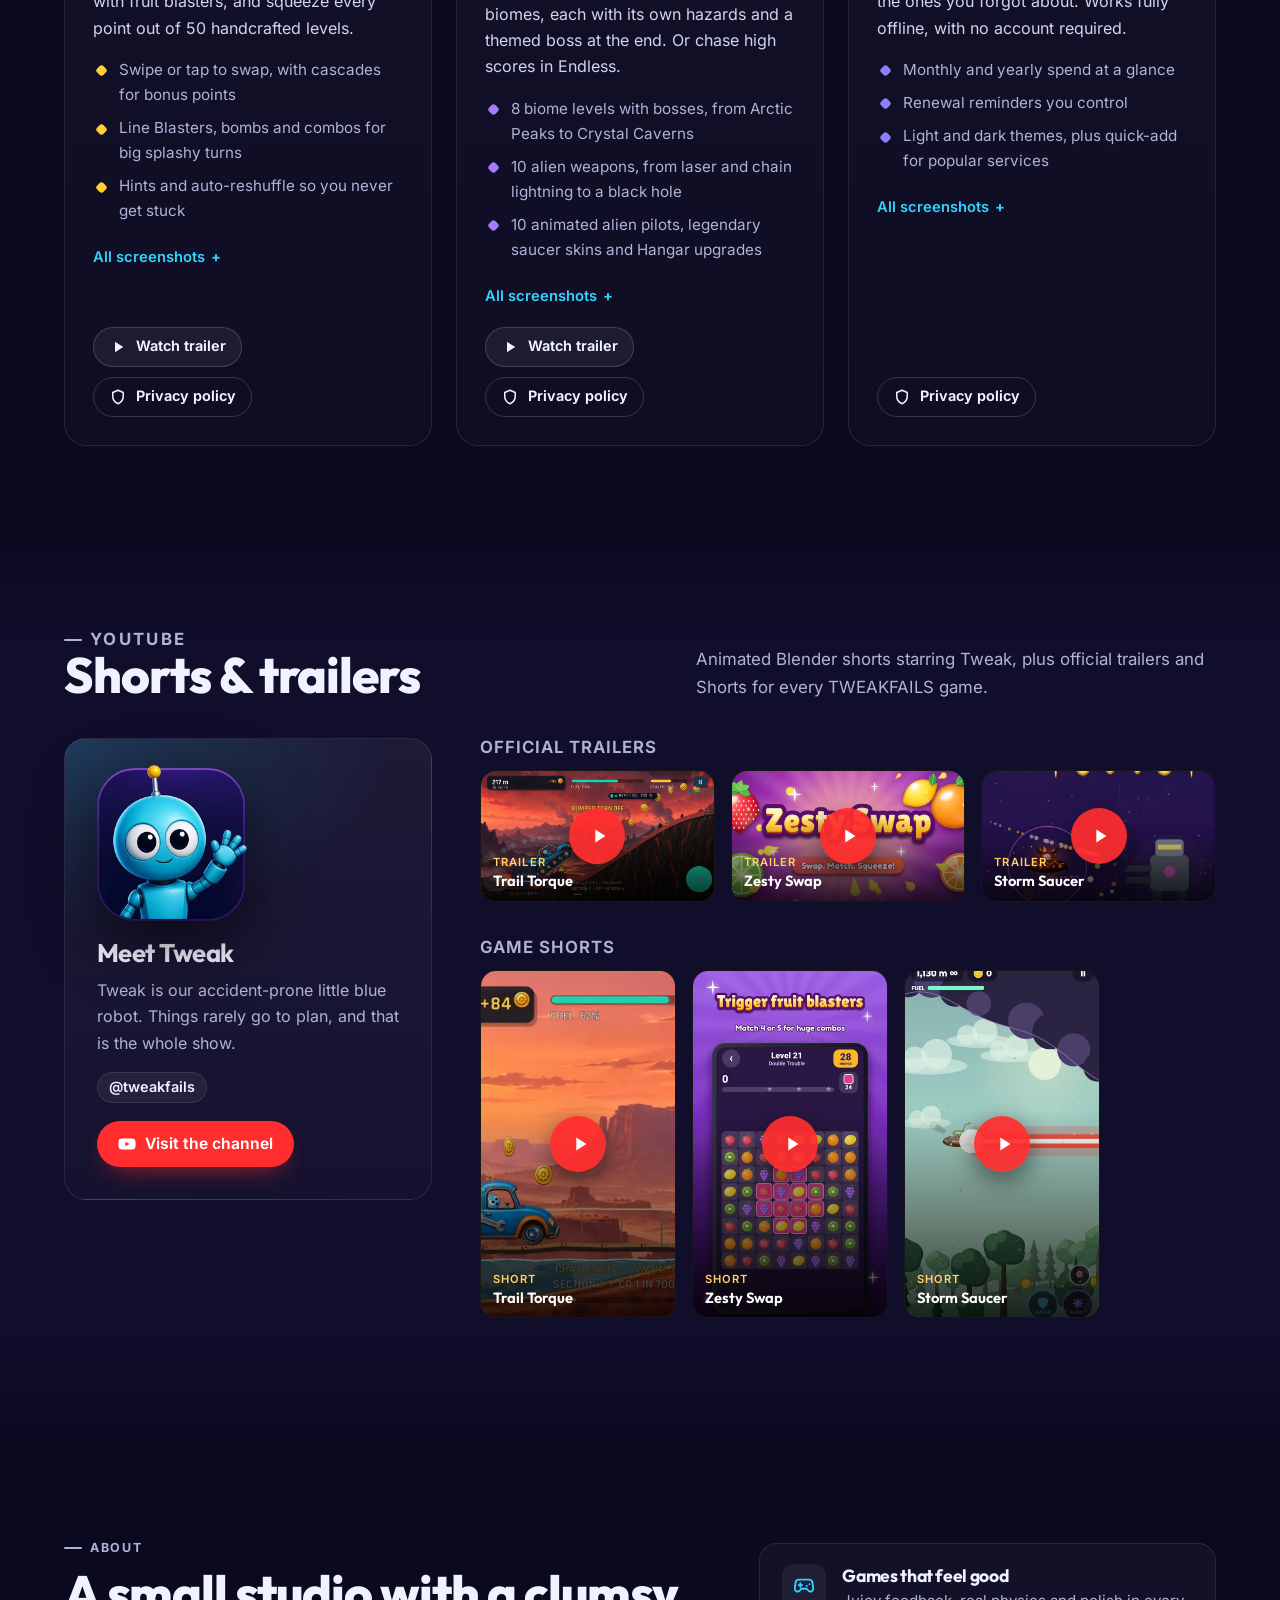
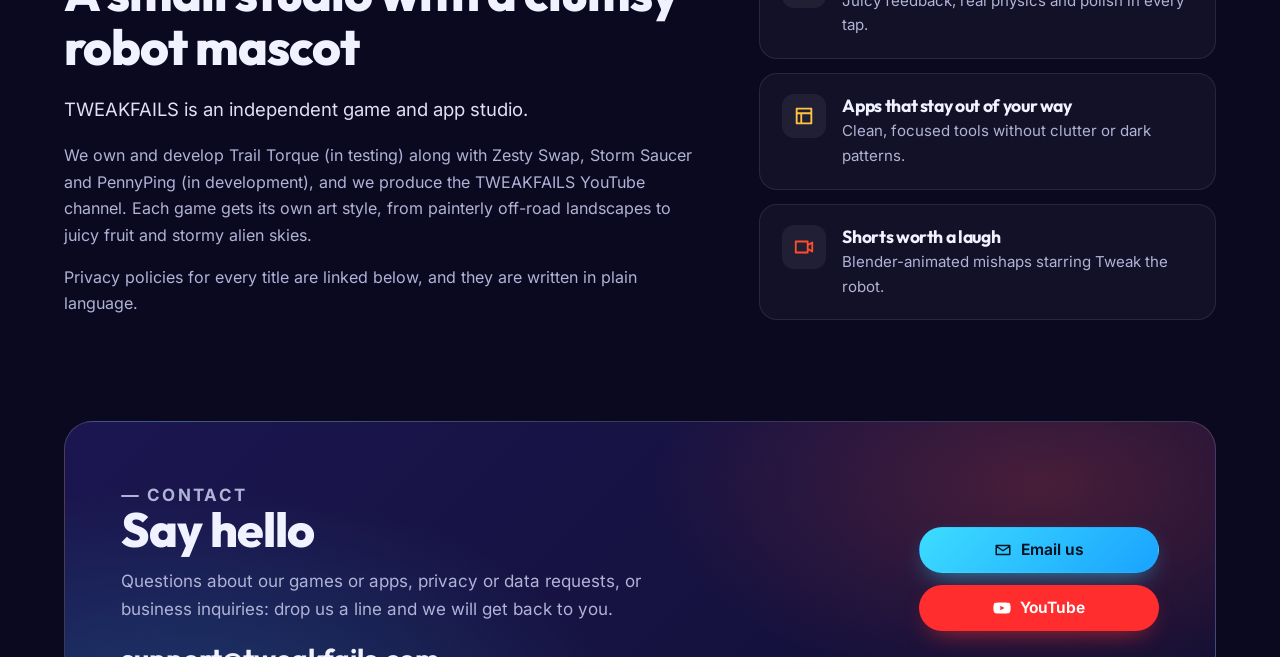
==== commit 39bbfee2: "Trail Torque 1.2.8 screenshots and sunset-jump icon; drop state wording from copy and policies - Hom" ====
--- a/index.html
+++ b/index.html
@@ -4,7 +4,7 @@
 <meta charset="utf-8">
 <meta name="viewport" content="width=device-width, initial-scale=1">
 <title>TWEAKFAILS | Indie games, apps and shorts</title>
-<meta name="description" content="TWEAKFAILS is an indie studio from North Carolina making mobile games, useful little apps and animated shorts starring Tweak the robot. Trail Torque is in testing; Zesty Swap, Storm Saucer and PennyPing are in development.">
+<meta name="description" content="TWEAKFAILS is an indie studio making mobile games, useful little apps and animated shorts starring Tweak the robot. Trail Torque is in testing; Zesty Swap, Storm Saucer and PennyPing are in development.">
 <link rel="canonical" href="https://tweakfails.com/">
 <meta name="theme-color" content="#0b0920">
 <meta name="color-scheme" content="dark">
@@ -47,13 +47,13 @@
 <div class="hero-intro"><div class="wrap">
 <div class="hero-card">
 <div>
-<p class="eyebrow">Indie studio, North Carolina</p>
+<p class="eyebrow">Indie game and app studio</p>
 <h2>Polished games. Useful apps. <span class="c">Robot</span> <span class="r">mishaps</span>.</h2>
 <p>We make mobile games and genuinely useful little apps, and we run the TWEAKFAILS YouTube channel, home of Tweak the accident-prone blue robot. No clutter, no dark patterns: just things that are fun to play, nice to use and fun to watch.</p>
 <div class="hero-actions"><a class="btn btn-primary" href="#games">See what we&rsquo;re building</a><a class="btn btn-yt" href="https://www.youtube.com/@tweakfails" rel="noopener"><svg viewBox="0 0 24 24" aria-hidden="true"><path fill="currentColor" d="M23 7.2a3 3 0 0 0-2.1-2.1C19 4.6 12 4.6 12 4.6s-7 0-8.9.5A3 3 0 0 0 1 7.2 31 31 0 0 0 .5 12a31 31 0 0 0 .5 4.8 3 3 0 0 0 2.1 2.1c1.9.5 8.9.5 8.9.5s7 0 8.9-.5a3 3 0 0 0 2.1-2.1 31 31 0 0 0 .5-4.8 31 31 0 0 0-.5-4.8zM9.7 15.1V8.9l5.8 3.1z"/></svg>Watch on YouTube</a></div>
 </div>
 <ul class="lineup" aria-label="Current lineup">
-<li><a href="#trailtorque"><img src="/assets/trail/icon-v2.webp" alt="" width="48" height="48"><span><strong>Trail Torque</strong><small>In testing</small></span></a></li>
+<li><a href="#trailtorque"><img src="/assets/trail/icon-128-144.webp" alt="" width="48" height="48"><span><strong>Trail Torque</strong><small>In testing</small></span></a></li>
 <li><a href="#zestyswap"><img src="/assets/zesty/icon.webp" alt="" width="48" height="48"><span><strong>Zesty Swap</strong><small>In development</small></span></a></li>
 <li><a href="#stormsaucer"><img src="/assets/storm/icon.webp" alt="" width="48" height="48"><span><strong>Storm Saucer</strong><small>In development</small></span></a></li>
 <li><a href="#pennyping"><img src="/assets/penny/icon.webp" alt="" width="48" height="48"><span><strong>PennyPing</strong><small>In development</small></span></a></li>
@@ -66,7 +66,7 @@
 
 <article class="app featured reveal" id="trailtorque" aria-labelledby="trailtorque-title" data-switcher>
 <div class="app-body">
-<div class="app-id"><img src="/assets/trail/icon-v2.webp" alt="Trail Torque app icon" width="72" height="72"><div><h3 id="trailtorque-title">Trail Torque</h3><p class="tagline">Climb. Upgrade. Conquer.</p></div></div>
+<div class="app-id"><img src="/assets/trail/icon-128-144.webp" srcset="/assets/trail/icon-128-144.webp 1x, /assets/trail/icon-128-256.webp 2x" alt="Trail Torque app icon" width="72" height="72"><div><h3 id="trailtorque-title">Trail Torque</h3><p class="tagline">Climb. Upgrade. Conquer.</p></div></div>
 <p><span class="status testing">In testing</span></p>
 <p class="desc">Tweak the junkyard robot&#x27;s offroad racer with real suspension. Rebuild the rusty Junk Bug, restore the six-wheel Bolt Hauler, then balance gas and brake over ridges, through mud bogs, across ice and off mega ramps. Not released yet: Trail Torque is in testing on Google Play and Apple TestFlight ahead of launch.</p>
 <ul class="features">
@@ -78,9 +78,9 @@
 <div class="app-actions"><a class="btn btn-sm" href="https://youtu.be/iZNxUe3X47M" rel="noopener"><svg viewBox="0 0 24 24" aria-hidden="true"><path d="M8 5v14l11-7z" fill="currentColor"/></svg>Watch trailer</a><a class="btn btn-sm btn-ghost" href="/trailtorque/">Game page</a><a class="btn btn-sm btn-ghost" href="/trailtorque/support.html">Support</a><a class="btn btn-sm btn-ghost" href="/trailtorque/privacy.html"><svg viewBox="0 0 24 24" aria-hidden="true"><path fill="none" stroke="currentColor" stroke-width="2" stroke-linecap="round" stroke-linejoin="round" d="M12 3l7 3v5c0 4.5-3 8.3-7 10-4-1.7-7-5.5-7-10V6z"/></svg>Privacy policy</a></div>
 </div>
 <div class="app-media">
-<figure class="main-shot" style="margin:0"><img src="/assets/trail/v2-graveyard.webp" alt="Trail Torque test build. Haunted Graveyard: Bone Rattler and the Headless Horseman" width="800" height="450" loading="lazy" decoding="async"><figcaption>Haunted Graveyard: Bone Rattler and the Headless Horseman</figcaption></figure>
-<ul class="strip landscape" aria-label="Trail Torque screenshots"><li><button type="button" aria-pressed="true" data-caption="Haunted Graveyard: Bone Rattler and the Headless Horseman" aria-label="Show screenshot: Haunted Graveyard: Bone Rattler and the Headless Horseman"><img src="/assets/trail/v2-graveyard.webp" alt="Trail Torque test build. Haunted Graveyard: Bone Rattler and the Headless Horseman" width="150" height="84" loading="lazy" decoding="async"></button></li><li><button type="button" aria-pressed="false" data-caption="Ember Caldera: lava falls and the Iron Hauler" aria-label="Show screenshot: Ember Caldera: lava falls and the Iron Hauler"><img src="/assets/trail/v2-volcanic.webp" alt="Trail Torque test build. Ember Caldera: lava falls and the Iron Hauler" width="150" height="84" loading="lazy" decoding="async"></button></li><li><button type="button" aria-pressed="false" data-caption="Pine Greenway: Titan 4x4" aria-label="Show screenshot: Pine Greenway: Titan 4x4"><img src="/assets/trail/v2-greenway.webp" alt="Trail Torque test build. Pine Greenway: Titan 4x4" width="150" height="84" loading="lazy" decoding="async"></button></li><li><button type="button" aria-pressed="false" data-caption="Red Rock Run: wheelie bonus in the Dust Rally" aria-label="Show screenshot: Red Rock Run: wheelie bonus in the Dust Rally"><img src="/assets/trail/v2-redrock.webp" alt="Trail Torque test build. Red Rock Run: wheelie bonus in the Dust Rally" width="150" height="84" loading="lazy" decoding="async"></button></li><li><button type="button" aria-pressed="false" data-caption="Frostline: Trail Ripper dirt bike" aria-label="Show screenshot: Frostline: Trail Ripper dirt bike"><img src="/assets/trail/v2-frostline.webp" alt="Trail Torque test build. Frostline: Trail Ripper dirt bike" width="150" height="84" loading="lazy" decoding="async"></button></li><li><button type="button" aria-pressed="false" data-caption="Moonlight Basin: Lunar Manta" aria-label="Show screenshot: Moonlight Basin: Lunar Manta"><img src="/assets/trail/v2-moon.webp" alt="Trail Torque test build. Moonlight Basin: Lunar Manta" width="150" height="84" loading="lazy" decoding="async"></button></li><li><button type="button" aria-pressed="false" data-caption="Sunny Shores: Sand Viper" aria-label="Show screenshot: Sunny Shores: Sand Viper"><img src="/assets/trail/v2-beach.webp" alt="Trail Torque test build. Sunny Shores: Sand Viper" width="150" height="84" loading="lazy" decoding="async"></button></li><li><button type="button" aria-pressed="false" data-caption="Garage: Bone Rattler and the Headless Horseman" aria-label="Show screenshot: Garage: Bone Rattler and the Headless Horseman"><img src="/assets/trail/v2-garage.webp" alt="Trail Torque test build. Garage: Bone Rattler and the Headless Horseman" width="150" height="84" loading="lazy" decoding="async"></button></li><li><button type="button" aria-pressed="false" data-caption="Map select: 14 maps" aria-label="Show screenshot: Map select: 14 maps"><img src="/assets/trail/v2-maps.webp" alt="Trail Torque test build. Map select: 14 maps" width="150" height="84" loading="lazy" decoding="async"></button></li><li><button type="button" aria-pressed="false" data-caption="Main menu" aria-label="Show screenshot: Main menu"><img src="/assets/trail/v2-menu.webp" alt="Trail Torque test build. Main menu" width="150" height="84" loading="lazy" decoding="async"></button></li></ul>
-<p class="strip-note">Captured from the current test build.</p>
+<figure class="main-shot" style="margin:0"><img src="/assets/trail/tt128-junkbug-greenway-800.webp" srcset="/assets/trail/tt128-junkbug-greenway-800.webp 800w, /assets/trail/tt128-junkbug-greenway-1280.webp 1280w" sizes="(max-width: 900px) 100vw, 640px" alt="Trail Torque 1.2.8. Pine Greenway: Tweak in the Junk Bug" width="800" height="450" loading="lazy" decoding="async"><figcaption>Pine Greenway: Tweak in the Junk Bug</figcaption></figure>
+<ul class="strip landscape" aria-label="Trail Torque screenshots"><li><button type="button" aria-pressed="true" data-caption="Pine Greenway: Tweak in the Junk Bug" data-full="/assets/trail/tt128-junkbug-greenway-800.webp" data-srcset="/assets/trail/tt128-junkbug-greenway-800.webp 800w, /assets/trail/tt128-junkbug-greenway-1280.webp 1280w" aria-label="Show screenshot: Pine Greenway: Tweak in the Junk Bug"><img src="/assets/trail/tt128-junkbug-greenway-300.webp" alt="Trail Torque 1.2.8. Pine Greenway: Tweak in the Junk Bug" width="150" height="84" loading="lazy" decoding="async"></button></li><li><button type="button" aria-pressed="false" data-caption="Red Rock Run: the six-wheel Bolt Hauler" data-full="/assets/trail/tt128-bolthauler-redrock-800.webp" data-srcset="/assets/trail/tt128-bolthauler-redrock-800.webp 800w, /assets/trail/tt128-bolthauler-redrock-1280.webp 1280w" aria-label="Show screenshot: Red Rock Run: the six-wheel Bolt Hauler"><img src="/assets/trail/tt128-bolthauler-redrock-300.webp" alt="Trail Torque 1.2.8. Red Rock Run: the six-wheel Bolt Hauler" width="150" height="84" loading="lazy" decoding="async"></button></li><li><button type="button" aria-pressed="false" data-caption="Garage: restoring the Bolt Hauler" data-full="/assets/trail/tt128-bolthauler-garage-800.webp" data-srcset="/assets/trail/tt128-bolthauler-garage-800.webp 800w, /assets/trail/tt128-bolthauler-garage-1280.webp 1280w" aria-label="Show screenshot: Garage: restoring the Bolt Hauler"><img src="/assets/trail/tt128-bolthauler-garage-300.webp" alt="Trail Torque 1.2.8. Garage: restoring the Bolt Hauler" width="150" height="84" loading="lazy" decoding="async"></button></li><li><button type="button" aria-pressed="false" data-caption="Ember Caldera: Tweak in the Torque Bug" data-full="/assets/trail/tt128-ember-caldera-800.webp" data-srcset="/assets/trail/tt128-ember-caldera-800.webp 800w, /assets/trail/tt128-ember-caldera-1280.webp 1280w" aria-label="Show screenshot: Ember Caldera: Tweak in the Torque Bug"><img src="/assets/trail/tt128-ember-caldera-300.webp" alt="Trail Torque 1.2.8. Ember Caldera: Tweak in the Torque Bug" width="150" height="84" loading="lazy" decoding="async"></button></li><li><button type="button" aria-pressed="false" data-caption="Haunted Graveyard: Bone Rattler and the Headless Horseman" data-full="/assets/trail/tt128-haunted-graveyard-800.webp" data-srcset="/assets/trail/tt128-haunted-graveyard-800.webp 800w, /assets/trail/tt128-haunted-graveyard-1280.webp 1280w" aria-label="Show screenshot: Haunted Graveyard: Bone Rattler and the Headless Horseman"><img src="/assets/trail/tt128-haunted-graveyard-300.webp" alt="Trail Torque 1.2.8. Haunted Graveyard: Bone Rattler and the Headless Horseman" width="150" height="84" loading="lazy" decoding="async"></button></li><li><button type="button" aria-pressed="false" data-caption="Rally Cups: racing computer rivals" data-full="/assets/trail/tt128-rally-cups-800.webp" data-srcset="/assets/trail/tt128-rally-cups-800.webp 800w, /assets/trail/tt128-rally-cups-1280.webp 1280w" aria-label="Show screenshot: Rally Cups: racing computer rivals"><img src="/assets/trail/tt128-rally-cups-300.webp" alt="Trail Torque 1.2.8. Rally Cups: racing computer rivals" width="150" height="84" loading="lazy" decoding="async"></button></li><li><button type="button" aria-pressed="false" data-caption="Equipment: road, mud, ice and track kits" data-full="/assets/trail/tt128-equipment-800.webp" data-srcset="/assets/trail/tt128-equipment-800.webp 800w, /assets/trail/tt128-equipment-1280.webp 1280w" aria-label="Show screenshot: Equipment: road, mud, ice and track kits"><img src="/assets/trail/tt128-equipment-300.webp" alt="Trail Torque 1.2.8. Equipment: road, mud, ice and track kits" width="150" height="84" loading="lazy" decoding="async"></button></li><li><button type="button" aria-pressed="false" data-caption="Driving School with Tweak" data-full="/assets/trail/tt128-driving-school-800.webp" data-srcset="/assets/trail/tt128-driving-school-800.webp 800w, /assets/trail/tt128-driving-school-1280.webp 1280w" aria-label="Show screenshot: Driving School with Tweak"><img src="/assets/trail/tt128-driving-school-300.webp" alt="Trail Torque 1.2.8. Driving School with Tweak" width="150" height="84" loading="lazy" decoding="async"></button></li><li><button type="button" aria-pressed="false" data-caption="Map select: Wild Routes" data-full="/assets/trail/tt128-maps-800.webp" data-srcset="/assets/trail/tt128-maps-800.webp 800w, /assets/trail/tt128-maps-1280.webp 1280w" aria-label="Show screenshot: Map select: Wild Routes"><img src="/assets/trail/tt128-maps-300.webp" alt="Trail Torque 1.2.8. Map select: Wild Routes" width="150" height="84" loading="lazy" decoding="async"></button></li></ul>
+<p class="strip-note">Captured from the current test build, 1.2.8.</p>
 </div>
 </article>
 
@@ -133,9 +133,9 @@
 </aside>
 <div class="videos">
 <h3>Official trailers</h3>
-<ul class="video-grid trailers"><li><a class="video" href="https://www.youtube.com/watch?v=iZNxUe3X47M" data-yt="iZNxUe3X47M" data-title="Trail Torque official trailer" rel="noopener"><img src="/assets/trail/v2-volcanic.webp" alt="" width="800" height="450" loading="lazy" decoding="async" style="object-position:center"><span class="play" aria-hidden="true"><svg viewBox="0 0 24 24"><path d="M8 5v14l11-7z"/></svg></span><span class="vlabel"><small>Trailer</small>Trail Torque<span class="sr-only"> (plays Trail Torque official trailer on YouTube)</span></span></a></li><li><a class="video" href="https://www.youtube.com/watch?v=YkoBl6agdGA" data-yt="YkoBl6agdGA" data-title="Zesty Swap official trailer" rel="noopener"><img src="/assets/zesty/feature.webp" alt="" width="1024" height="500" loading="lazy" decoding="async" style="object-position:center"><span class="play" aria-hidden="true"><svg viewBox="0 0 24 24"><path d="M8 5v14l11-7z"/></svg></span><span class="vlabel"><small>Trailer</small>Zesty Swap<span class="sr-only"> (plays Zesty Swap official trailer on YouTube)</span></span></a></li><li><a class="video" href="https://www.youtube.com/watch?v=Xdj9Qfuv86k" data-yt="Xdj9Qfuv86k" data-title="Storm Saucer official trailer" rel="noopener"><img src="/assets/storm/v108-boss.webp" alt="" width="360" height="758" loading="lazy" decoding="async" style="object-position:center 45%"><span class="play" aria-hidden="true"><svg viewBox="0 0 24 24"><path d="M8 5v14l11-7z"/></svg></span><span class="vlabel"><small>Trailer</small>Storm Saucer<span class="sr-only"> (plays Storm Saucer official trailer on YouTube)</span></span></a></li></ul>
+<ul class="video-grid trailers"><li><a class="video" href="https://www.youtube.com/watch?v=iZNxUe3X47M" data-yt="iZNxUe3X47M" data-title="Trail Torque official trailer" rel="noopener"><img src="/assets/trail/tt128-ember-caldera-800.webp" alt="" width="800" height="450" loading="lazy" decoding="async" style="object-position:center"><span class="play" aria-hidden="true"><svg viewBox="0 0 24 24"><path d="M8 5v14l11-7z"/></svg></span><span class="vlabel"><small>Trailer</small>Trail Torque<span class="sr-only"> (plays Trail Torque official trailer on YouTube)</span></span></a></li><li><a class="video" href="https://www.youtube.com/watch?v=YkoBl6agdGA" data-yt="YkoBl6agdGA" data-title="Zesty Swap official trailer" rel="noopener"><img src="/assets/zesty/feature.webp" alt="" width="1024" height="500" loading="lazy" decoding="async" style="object-position:center"><span class="play" aria-hidden="true"><svg viewBox="0 0 24 24"><path d="M8 5v14l11-7z"/></svg></span><span class="vlabel"><small>Trailer</small>Zesty Swap<span class="sr-only"> (plays Zesty Swap official trailer on YouTube)</span></span></a></li><li><a class="video" href="https://www.youtube.com/watch?v=Xdj9Qfuv86k" data-yt="Xdj9Qfuv86k" data-title="Storm Saucer official trailer" rel="noopener"><img src="/assets/storm/v108-boss.webp" alt="" width="360" height="758" loading="lazy" decoding="async" style="object-position:center 45%"><span class="play" aria-hidden="true"><svg viewBox="0 0 24 24"><path d="M8 5v14l11-7z"/></svg></span><span class="vlabel"><small>Trailer</small>Storm Saucer<span class="sr-only"> (plays Storm Saucer official trailer on YouTube)</span></span></a></li></ul>
 <h3>Game Shorts</h3>
-<ul class="video-grid shorts"><li><a class="video" href="https://www.youtube.com/watch?v=XB2mQ5I4Xjg" data-yt="XB2mQ5I4Xjg" data-title="Trail Torque YouTube Short" rel="noopener"><img src="/assets/trail/v2-redrock.webp" alt="" width="800" height="450" loading="lazy" decoding="async" style="object-position:40% center"><span class="play" aria-hidden="true"><svg viewBox="0 0 24 24"><path d="M8 5v14l11-7z"/></svg></span><span class="vlabel"><small>Short</small>Trail Torque<span class="sr-only"> (plays Trail Torque YouTube Short on YouTube)</span></span></a></li><li><a class="video" href="https://www.youtube.com/watch?v=Iv6VHG23qus" data-yt="Iv6VHG23qus" data-title="Zesty Swap YouTube Short" rel="noopener"><img src="/assets/zesty/shot-2.webp" alt="" width="360" height="640" loading="lazy" decoding="async" style="object-position:center"><span class="play" aria-hidden="true"><svg viewBox="0 0 24 24"><path d="M8 5v14l11-7z"/></svg></span><span class="vlabel"><small>Short</small>Zesty Swap<span class="sr-only"> (plays Zesty Swap YouTube Short on YouTube)</span></span></a></li><li><a class="video" href="https://www.youtube.com/watch?v=PesXXaWET60" data-yt="PesXXaWET60" data-title="Storm Saucer YouTube Short" rel="noopener"><img src="/assets/storm/v108-laser.webp" alt="" width="360" height="758" loading="lazy" decoding="async" style="object-position:center"><span class="play" aria-hidden="true"><svg viewBox="0 0 24 24"><path d="M8 5v14l11-7z"/></svg></span><span class="vlabel"><small>Short</small>Storm Saucer<span class="sr-only"> (plays Storm Saucer YouTube Short on YouTube)</span></span></a></li></ul>
+<ul class="video-grid shorts"><li><a class="video" href="https://www.youtube.com/watch?v=XB2mQ5I4Xjg" data-yt="XB2mQ5I4Xjg" data-title="Trail Torque YouTube Short" rel="noopener"><img src="/assets/trail/tt128-bolthauler-redrock-800.webp" alt="" width="800" height="450" loading="lazy" decoding="async" style="object-position:40% center"><span class="play" aria-hidden="true"><svg viewBox="0 0 24 24"><path d="M8 5v14l11-7z"/></svg></span><span class="vlabel"><small>Short</small>Trail Torque<span class="sr-only"> (plays Trail Torque YouTube Short on YouTube)</span></span></a></li><li><a class="video" href="https://www.youtube.com/watch?v=Iv6VHG23qus" data-yt="Iv6VHG23qus" data-title="Zesty Swap YouTube Short" rel="noopener"><img src="/assets/zesty/shot-2.webp" alt="" width="360" height="640" loading="lazy" decoding="async" style="object-position:center"><span class="play" aria-hidden="true"><svg viewBox="0 0 24 24"><path d="M8 5v14l11-7z"/></svg></span><span class="vlabel"><small>Short</small>Zesty Swap<span class="sr-only"> (plays Zesty Swap YouTube Short on YouTube)</span></span></a></li><li><a class="video" href="https://www.youtube.com/watch?v=PesXXaWET60" data-yt="PesXXaWET60" data-title="Storm Saucer YouTube Short" rel="noopener"><img src="/assets/storm/v108-laser.webp" alt="" width="360" height="758" loading="lazy" decoding="async" style="object-position:center"><span class="play" aria-hidden="true"><svg viewBox="0 0 24 24"><path d="M8 5v14l11-7z"/></svg></span><span class="vlabel"><small>Short</small>Storm Saucer<span class="sr-only"> (plays Storm Saucer YouTube Short on YouTube)</span></span></a></li></ul>
 </div>
 </div>
 </div></section>
@@ -144,7 +144,7 @@
 <div class="reveal">
 <p class="eyebrow">About</p>
 <h2 id="about-title">A small studio with a clumsy robot mascot</h2>
-<p class="lead">TWEAKFAILS is an independent game and app studio based in North Carolina, USA.</p>
+<p class="lead">TWEAKFAILS is an independent game and app studio.</p>
 <p>We own and develop Trail Torque (in testing) along with Zesty Swap, Storm Saucer and PennyPing (in development), and we produce the TWEAKFAILS YouTube channel. Each game gets its own art style, from painterly off-road landscapes to juicy fruit and stormy alien skies.</p>
 <p>Privacy policies for every title are linked below, and they are written in plain language.</p>
 </div>
@@ -173,7 +173,7 @@
 
 <footer class="site-footer"><div class="wrap">
 <div class="footer-grid">
-<div class="footer-brand"><img src="/assets/brand/tweakfails-wordmark-80h.png" srcset="/assets/brand/tweakfails-wordmark-80h.png 1x, /assets/brand/tweakfails-wordmark-160h.png 2x" alt="TWEAKFAILS" width="125" height="40" loading="lazy"><p>Games, apps and shorts from North Carolina, starring Tweak the robot.</p></div>
+<div class="footer-brand"><img src="/assets/brand/tweakfails-wordmark-80h.png" srcset="/assets/brand/tweakfails-wordmark-80h.png 1x, /assets/brand/tweakfails-wordmark-160h.png 2x" alt="TWEAKFAILS" width="125" height="40" loading="lazy"><p>Games, apps and shorts starring Tweak the robot.</p></div>
 <div><h2>Studio</h2><ul><li><a href="/#games">Games &amp; Apps</a></li><li><a href="/#watch">Shorts</a></li><li><a href="/#about">About</a></li><li><a href="/#contact">Contact</a></li></ul></div>
 <div><h2>Privacy</h2><ul><li><a href="/trailtorque/privacy.html">Trail Torque</a></li><li><a href="/zestyswap/privacy.html">Zesty Swap</a></li><li><a href="/stormsaucer/privacy.html">Storm Saucer</a></li><li><a href="/pennyping/privacy.html">PennyPing</a></li></ul></div>
 <div><h2>Connect</h2><ul><li><a href="mailto:support@tweakfails.com">support@tweakfails.com</a></li><li><a href="https://www.youtube.com/@tweakfails" rel="noopener">YouTube</a></li></ul></div>
--- a/assets/css/site.css
+++ b/assets/css/site.css
@@ -279,3 +279,13 @@
 .legal ul{padding-left:1.3em} .legal li{margin:.35em 0}
 .legal em{color:#5d5b7a}
 @media (max-width:640px){.legal{padding:28px 22px;border-radius:18px}.legal-wrap{padding:0 14px}}
+
+/* Game page screenshot grid */
+.shot-grid{list-style:none;padding:0;margin:16px 0 8px;display:grid;grid-template-columns:repeat(auto-fill,minmax(240px,1fr));gap:14px}
+.shot-grid li{margin:0}
+.shot-grid figure{margin:0}
+.shot-grid img{display:block;width:100%;height:auto;aspect-ratio:16/9;object-fit:cover;border-radius:12px;border:1px solid var(--line-2)}
+.shot-grid figcaption{font-size:.82rem;color:var(--dim);margin-top:6px}
+.legal ul.shot-grid{padding:0;margin-left:0}
+.legal .shot-grid li{margin:0;padding:0}
+.legal .shot-grid li::before{content:none}
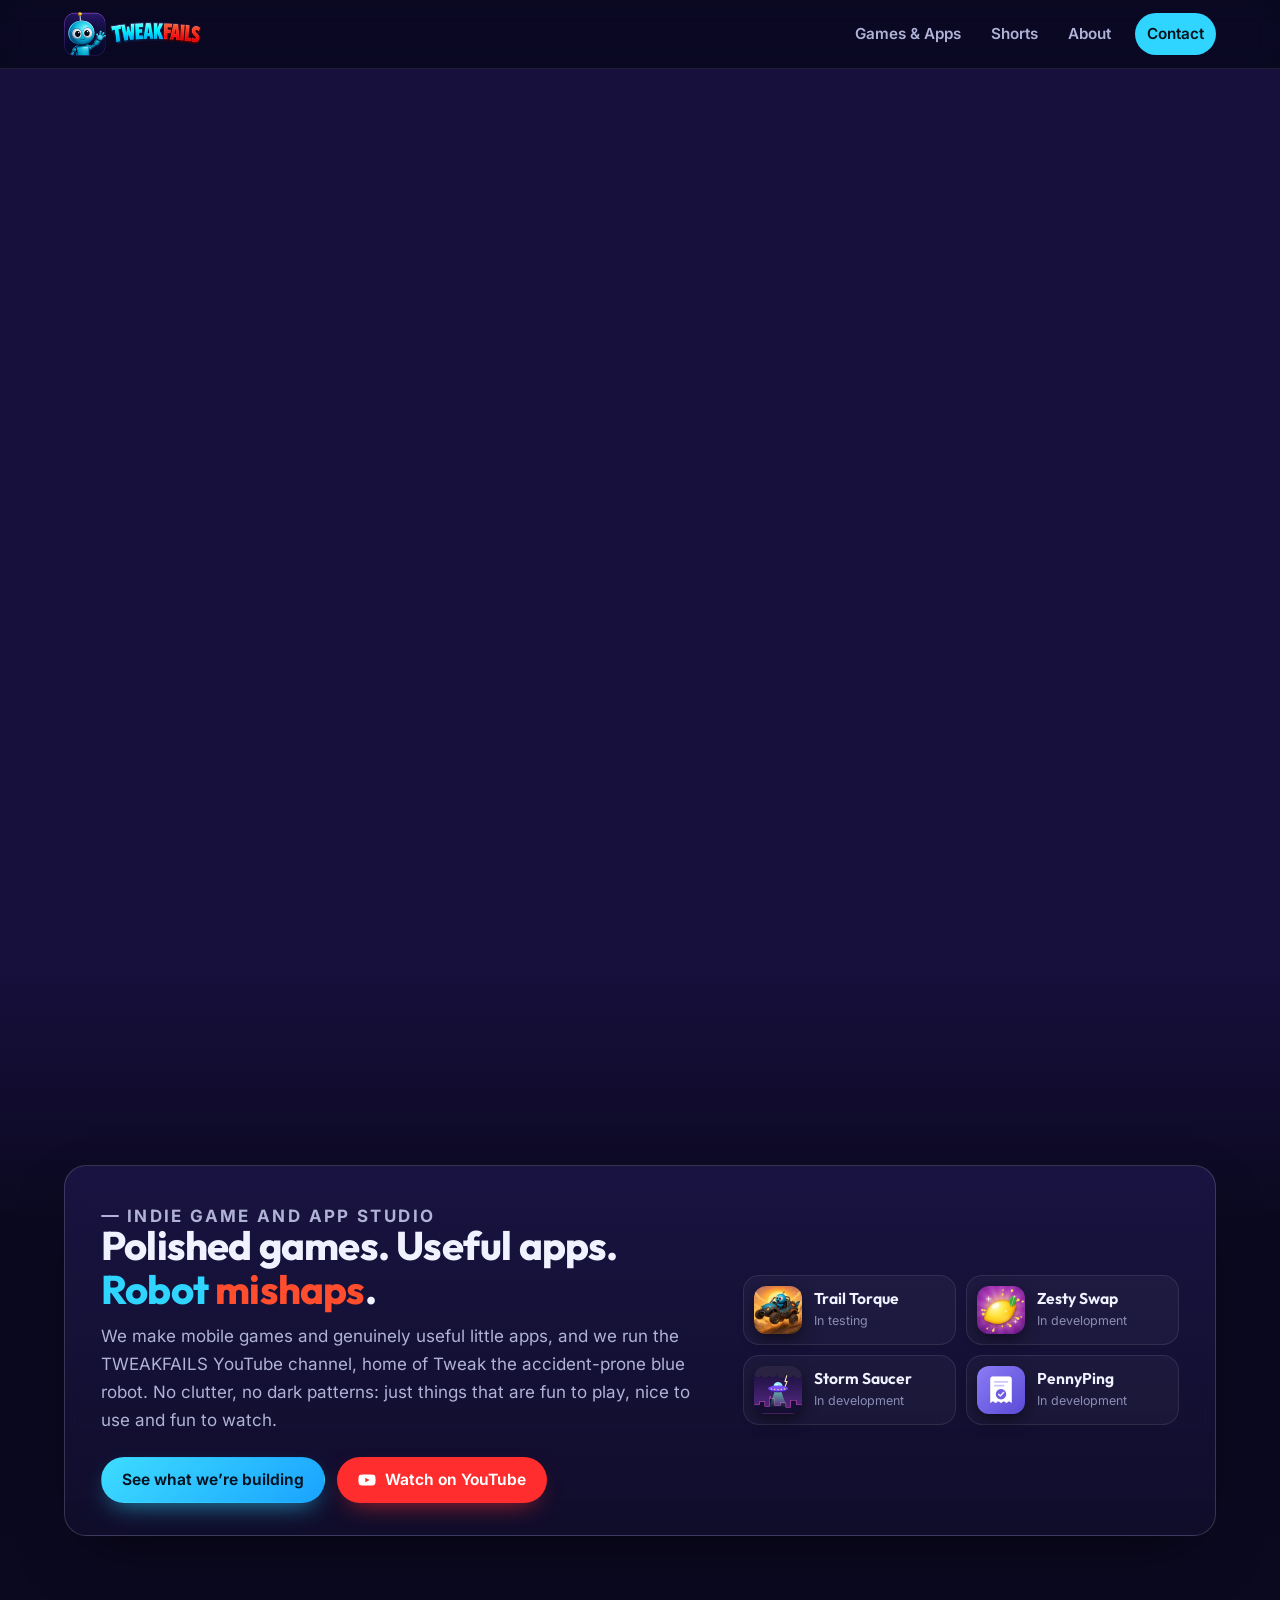
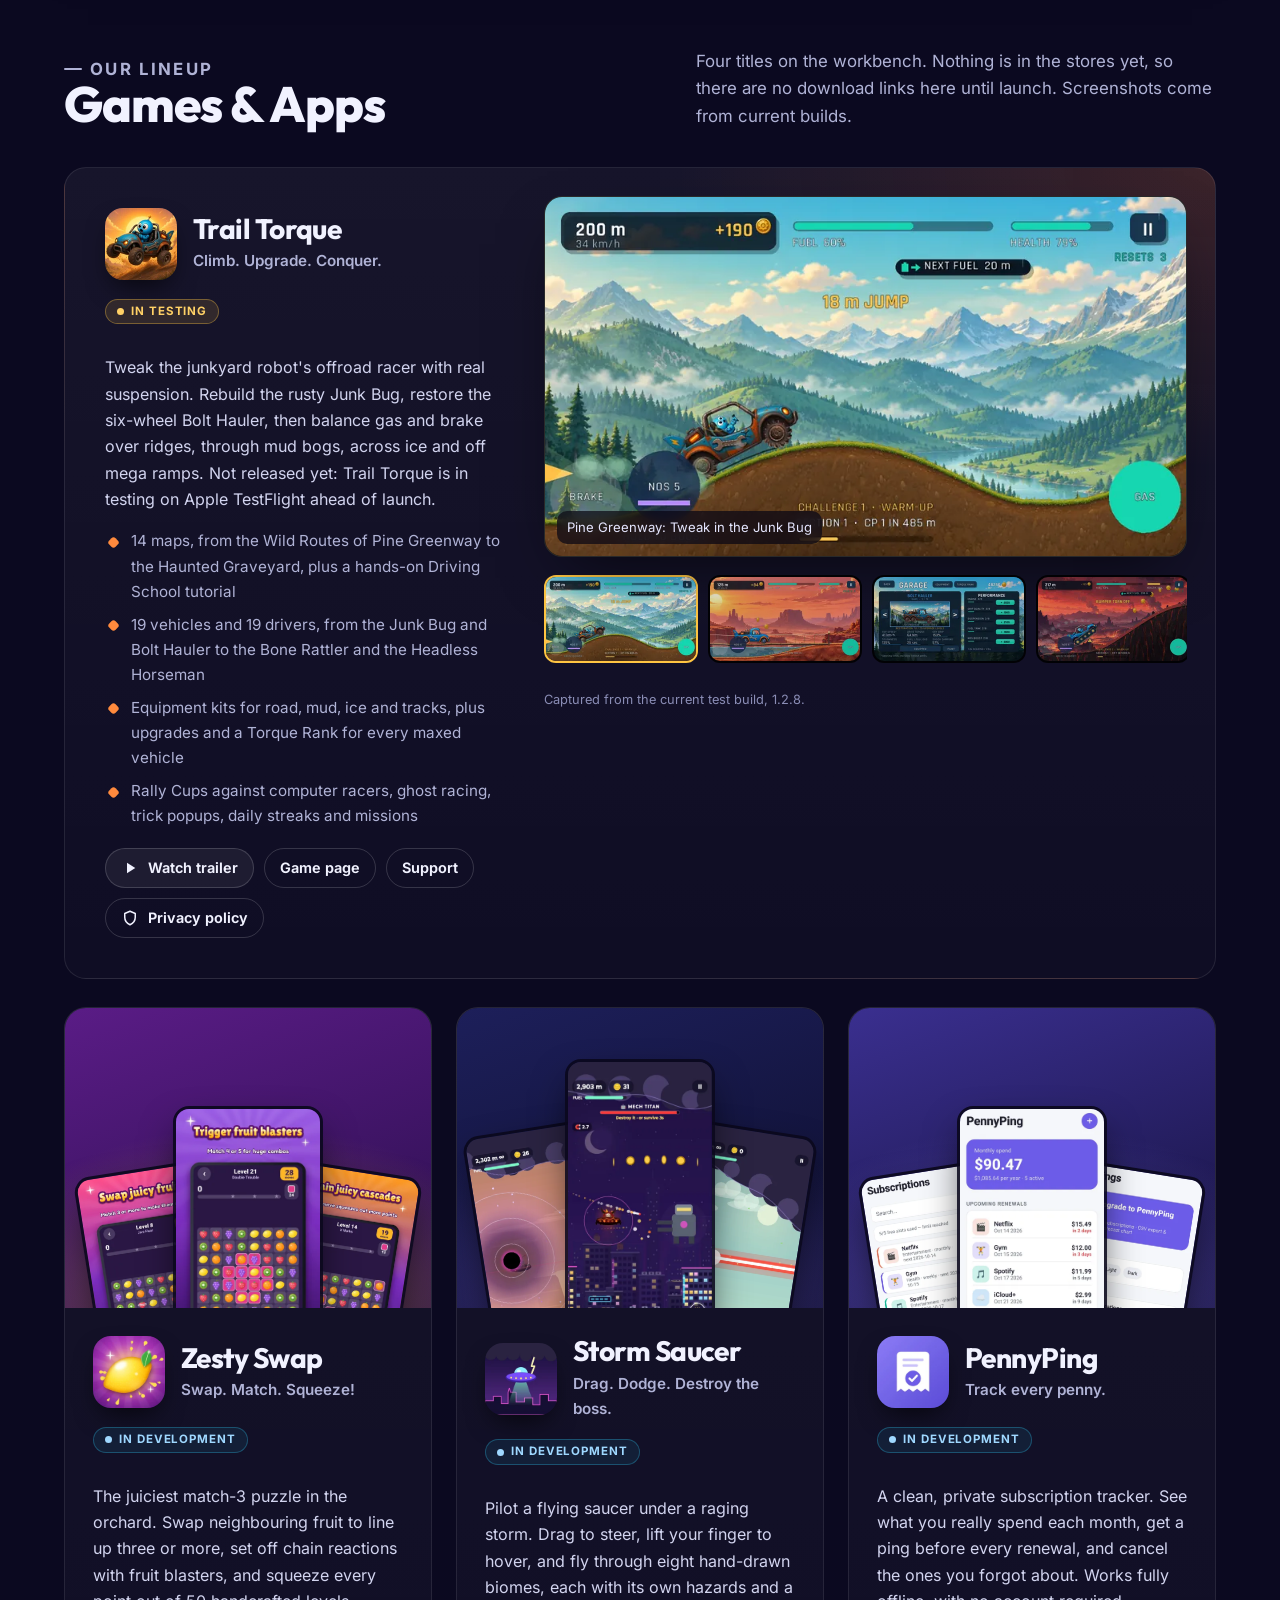
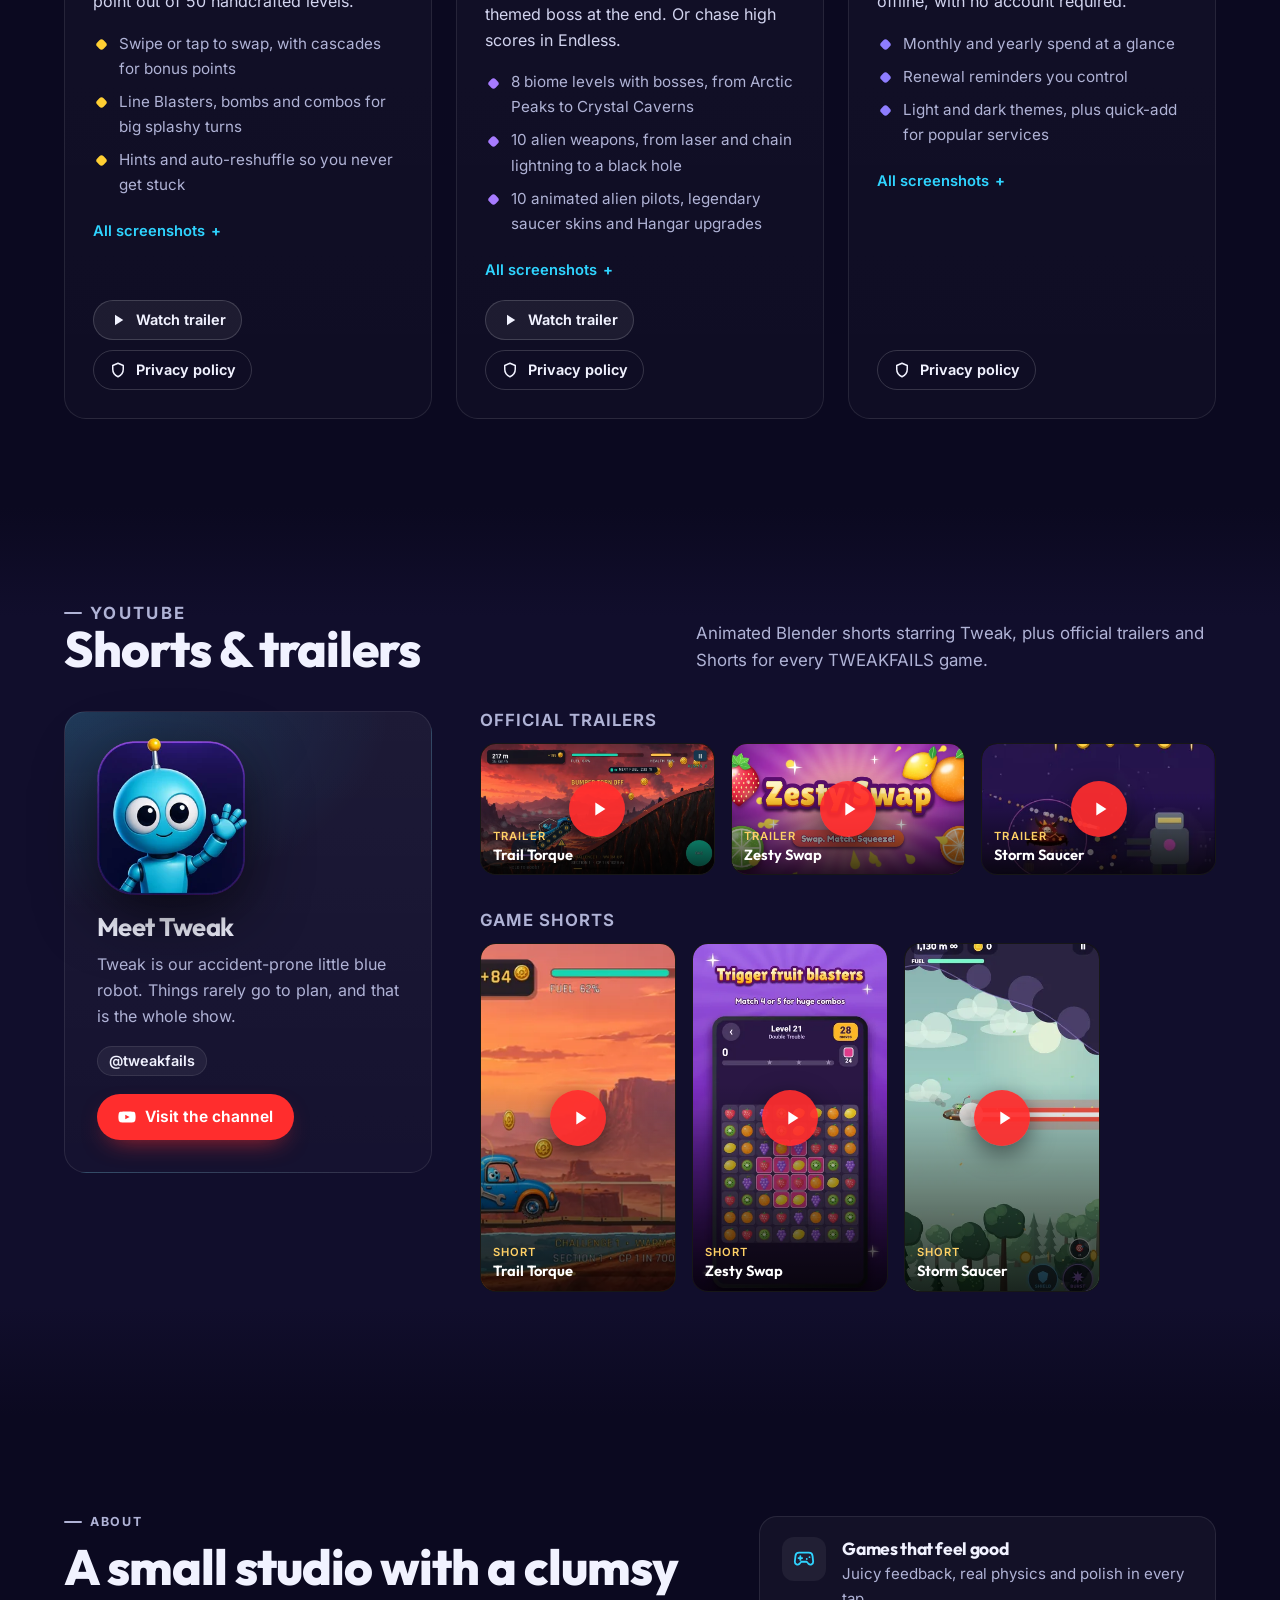
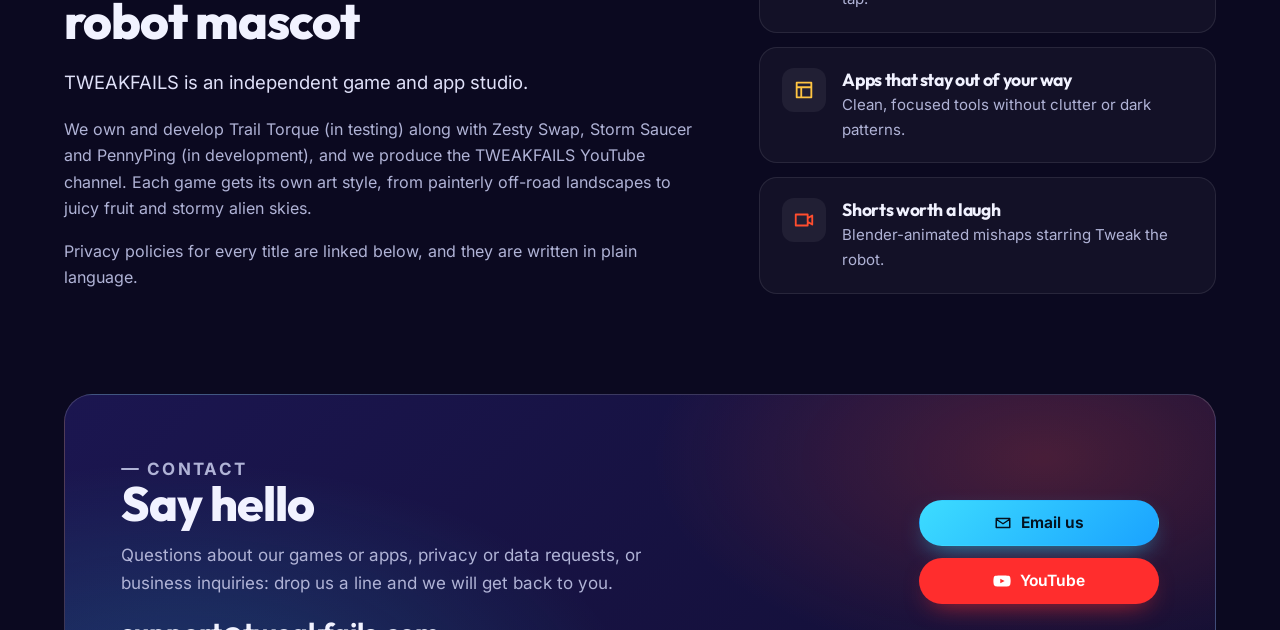
==== commit 80181260: "Trail Torque card: in testing on TestFlight" ====
--- a/index.html
+++ b/index.html
@@ -68,7 +68,7 @@
 <div class="app-body">
 <div class="app-id"><img src="/assets/trail/icon-128-144.webp" srcset="/assets/trail/icon-128-144.webp 1x, /assets/trail/icon-128-256.webp 2x" alt="Trail Torque app icon" width="72" height="72"><div><h3 id="trailtorque-title">Trail Torque</h3><p class="tagline">Climb. Upgrade. Conquer.</p></div></div>
 <p><span class="status testing">In testing</span></p>
-<p class="desc">Tweak the junkyard robot&#x27;s offroad racer with real suspension. Rebuild the rusty Junk Bug, restore the six-wheel Bolt Hauler, then balance gas and brake over ridges, through mud bogs, across ice and off mega ramps. Not released yet: Trail Torque is in testing on Google Play and Apple TestFlight ahead of launch.</p>
+<p class="desc">Tweak the junkyard robot&#x27;s offroad racer with real suspension. Rebuild the rusty Junk Bug, restore the six-wheel Bolt Hauler, then balance gas and brake over ridges, through mud bogs, across ice and off mega ramps. Not released yet: Trail Torque is in testing on Apple TestFlight ahead of launch.</p>
 <ul class="features">
 <li>14 maps, from the Wild Routes of Pine Greenway to the Haunted Graveyard, plus a hands-on Driving School tutorial</li>
 <li>19 vehicles and 19 drivers, from the Junk Bug and Bolt Hauler to the Bone Rattler and the Headless Horseman</li>
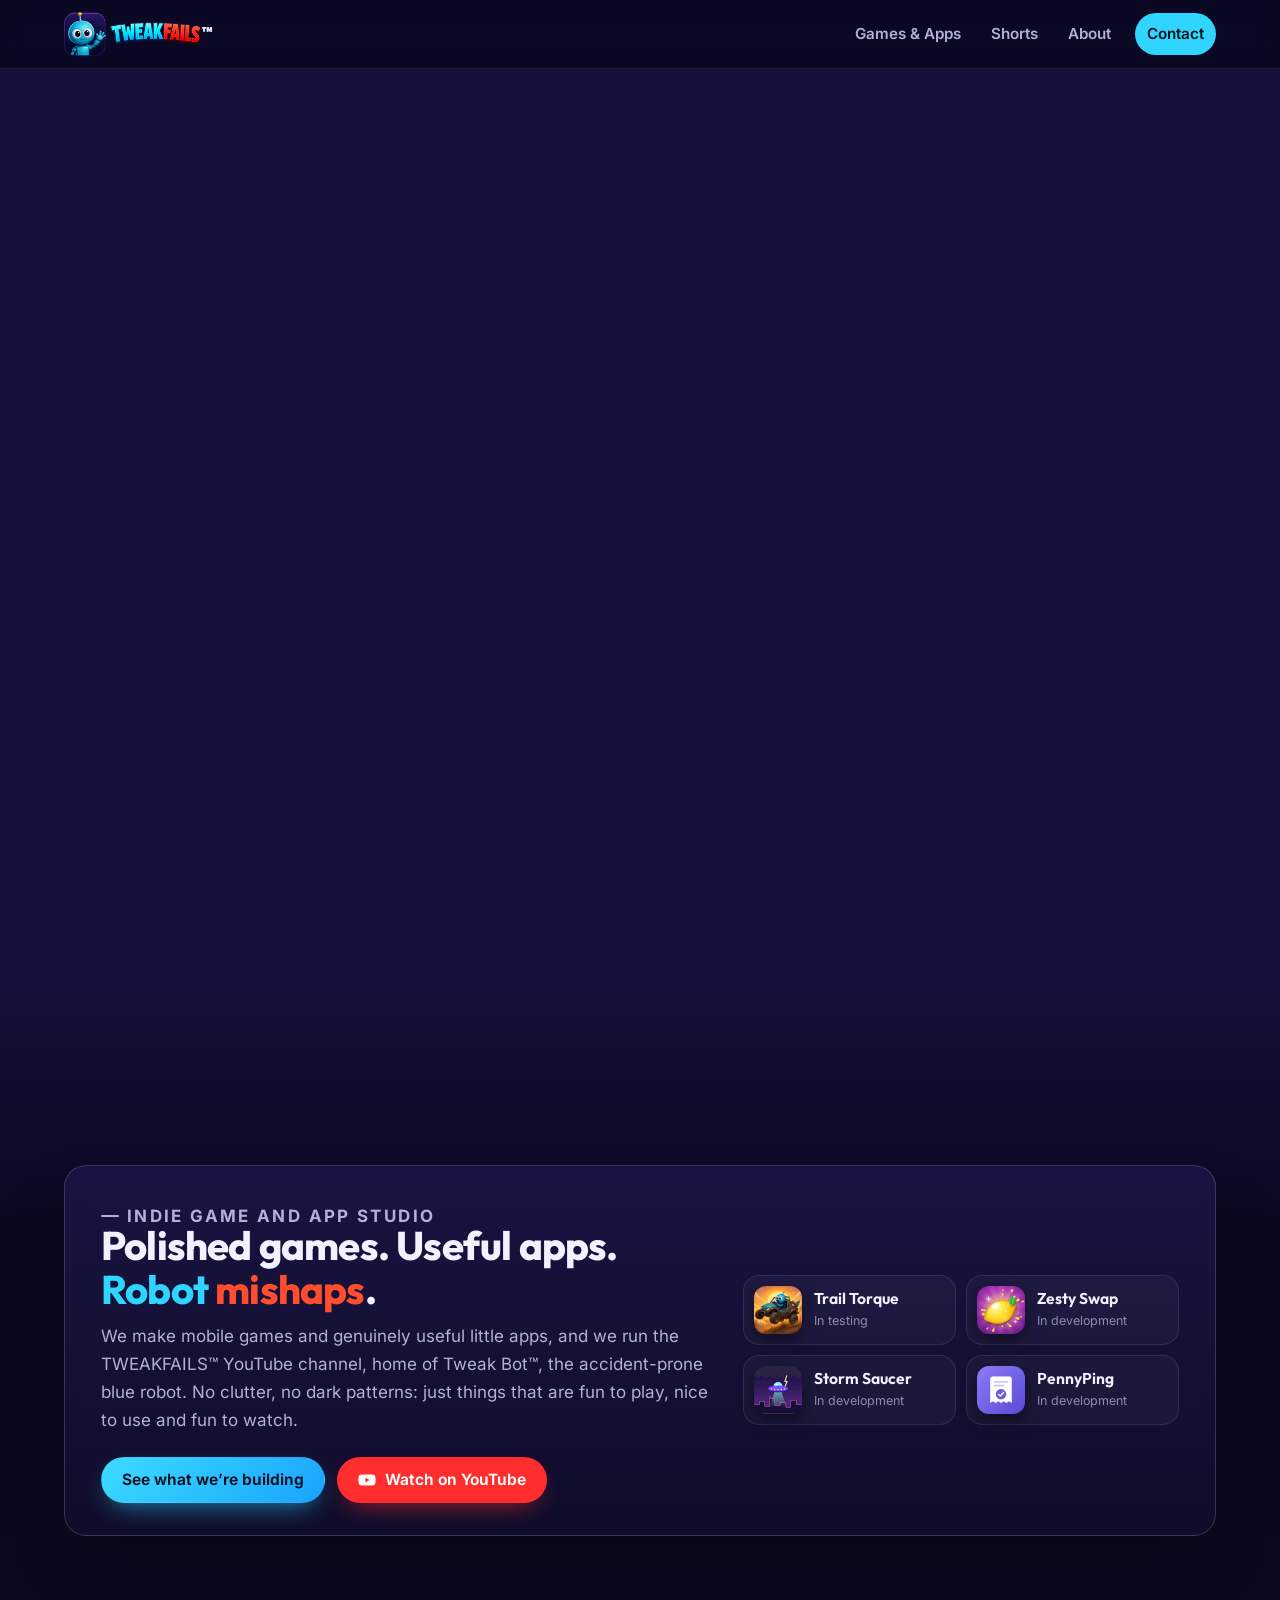
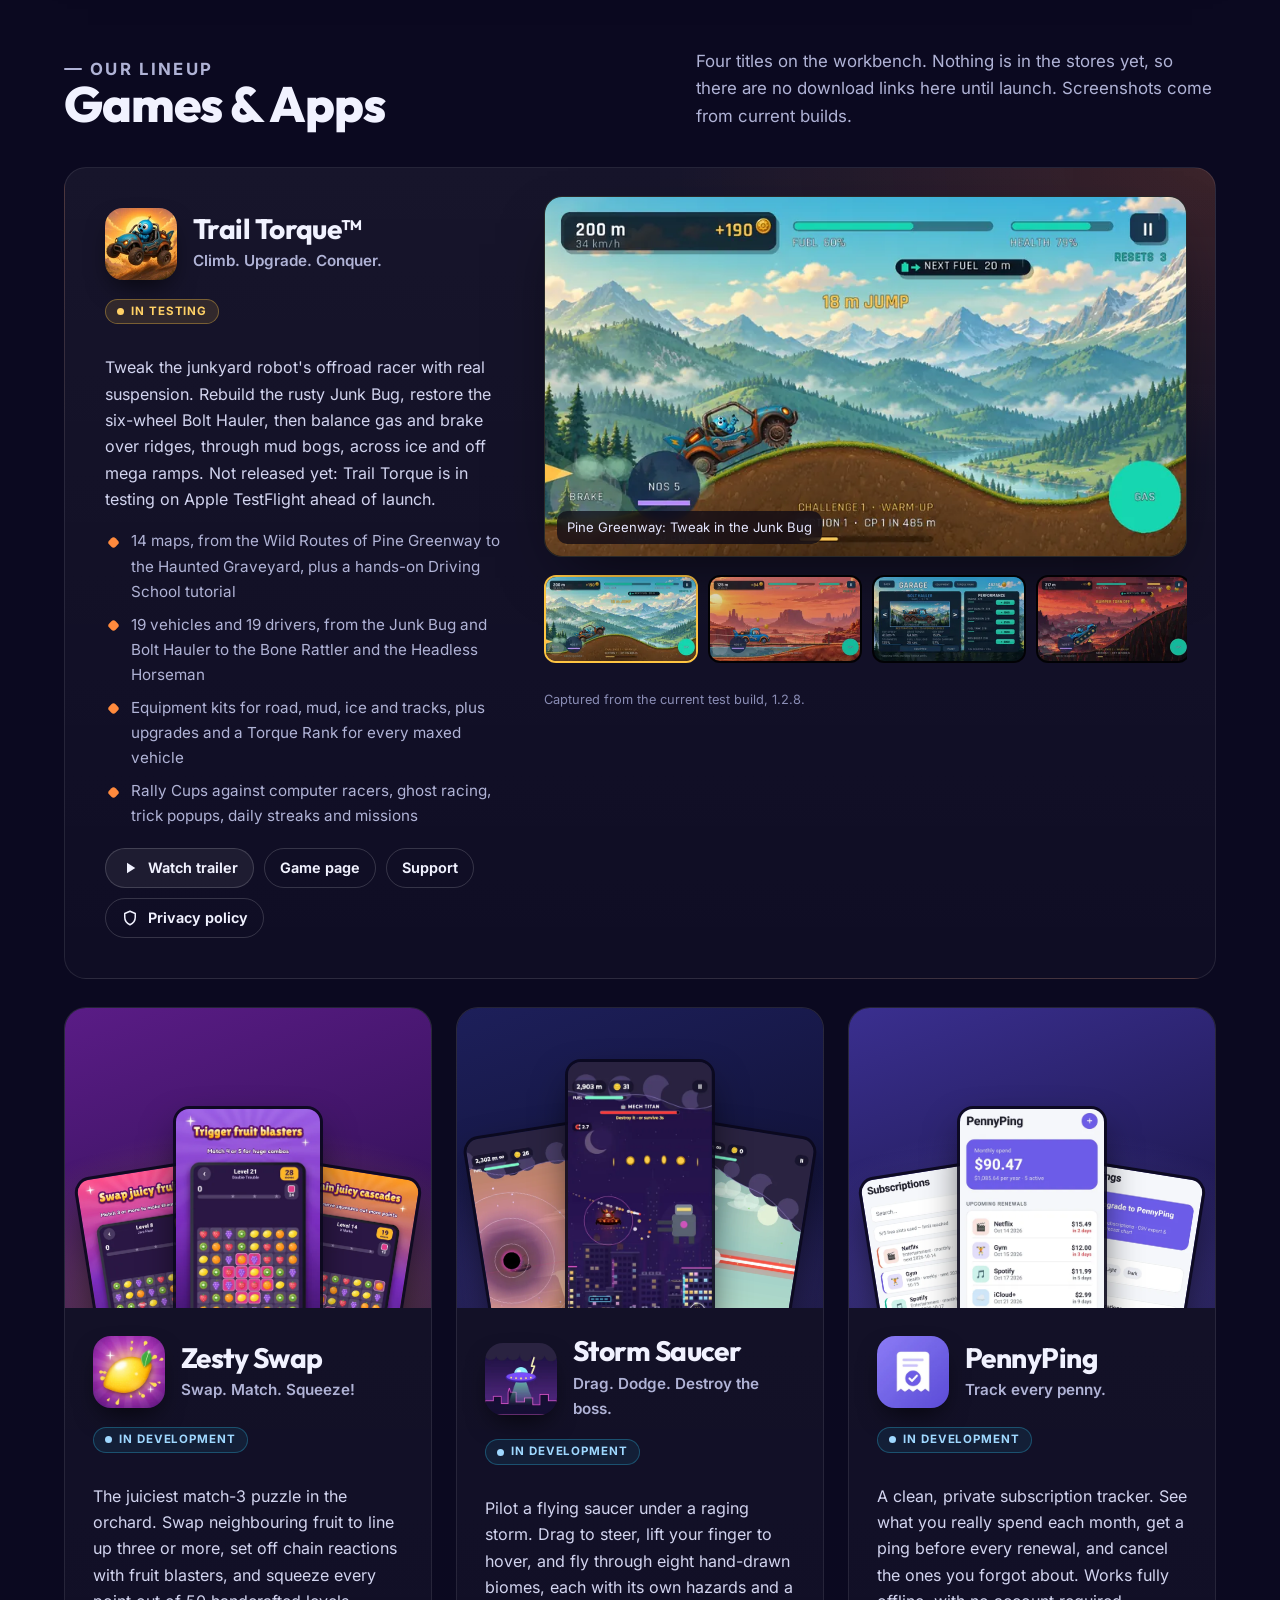
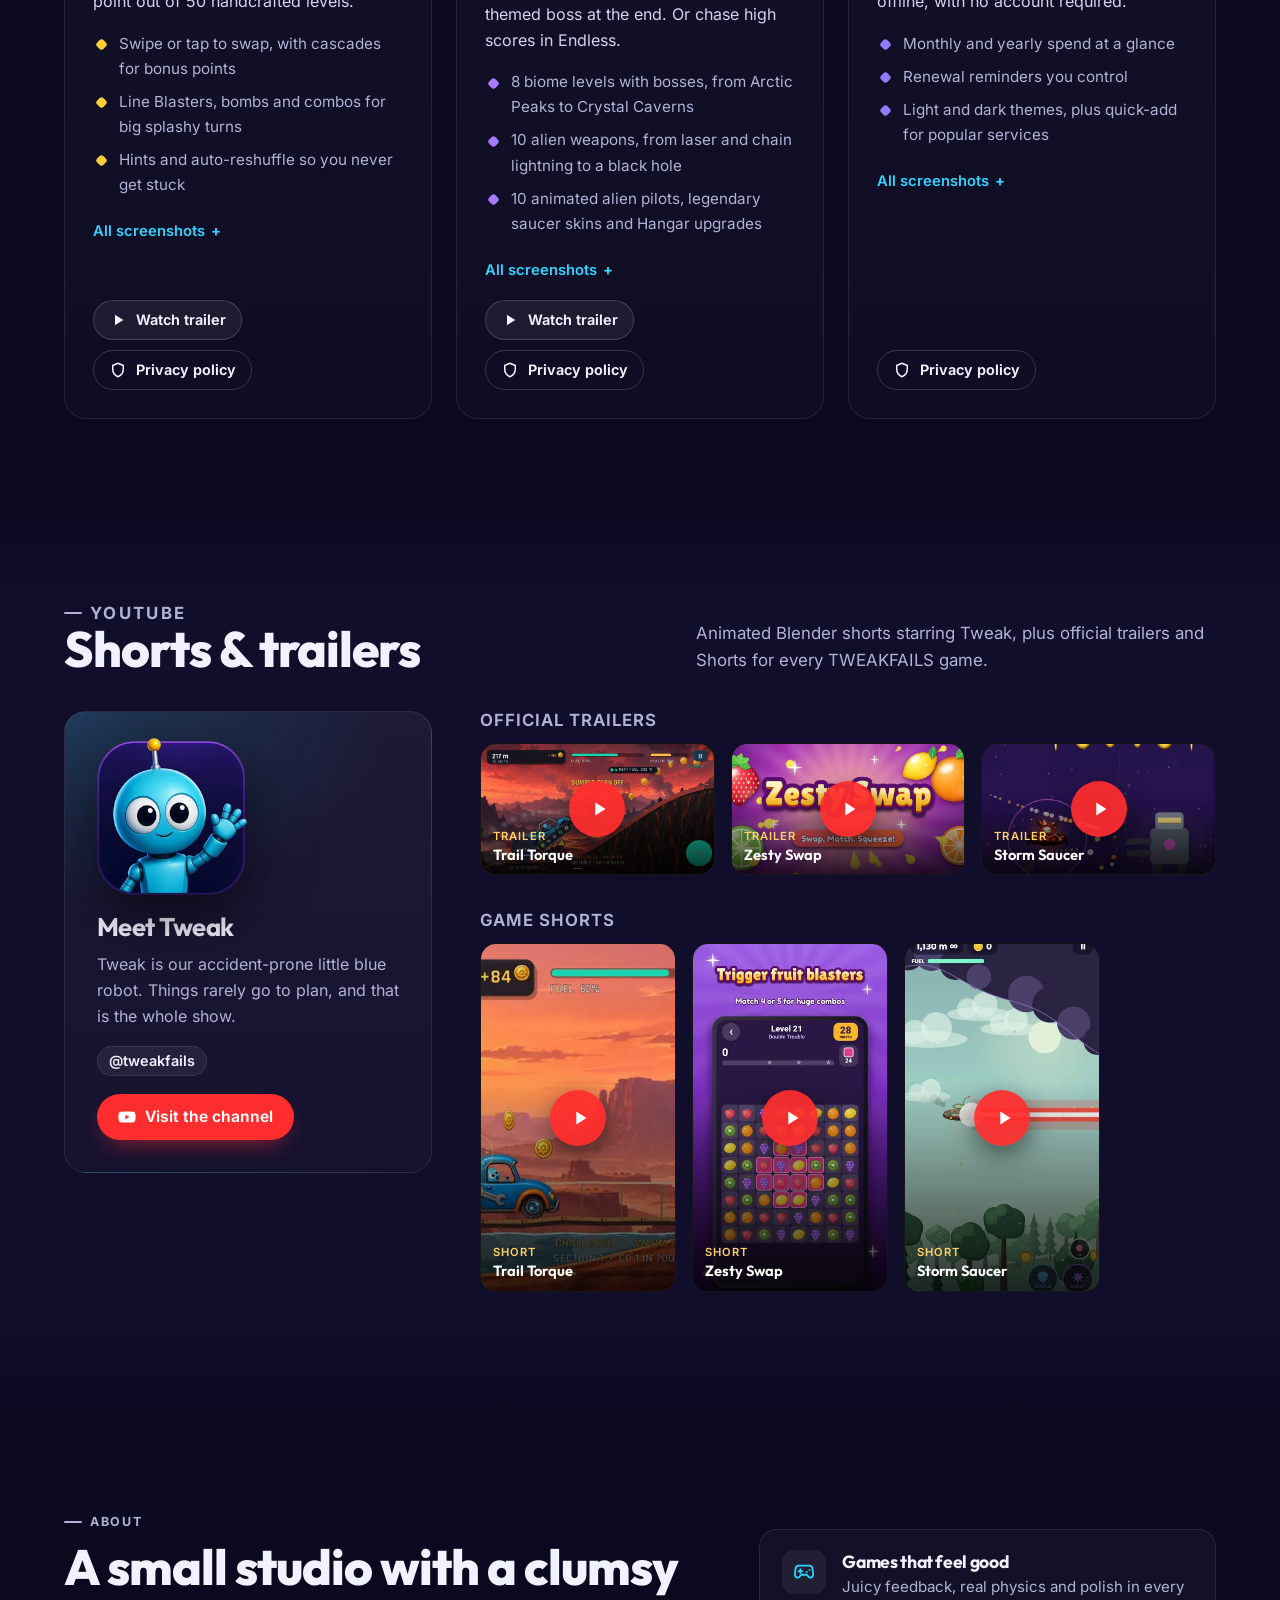
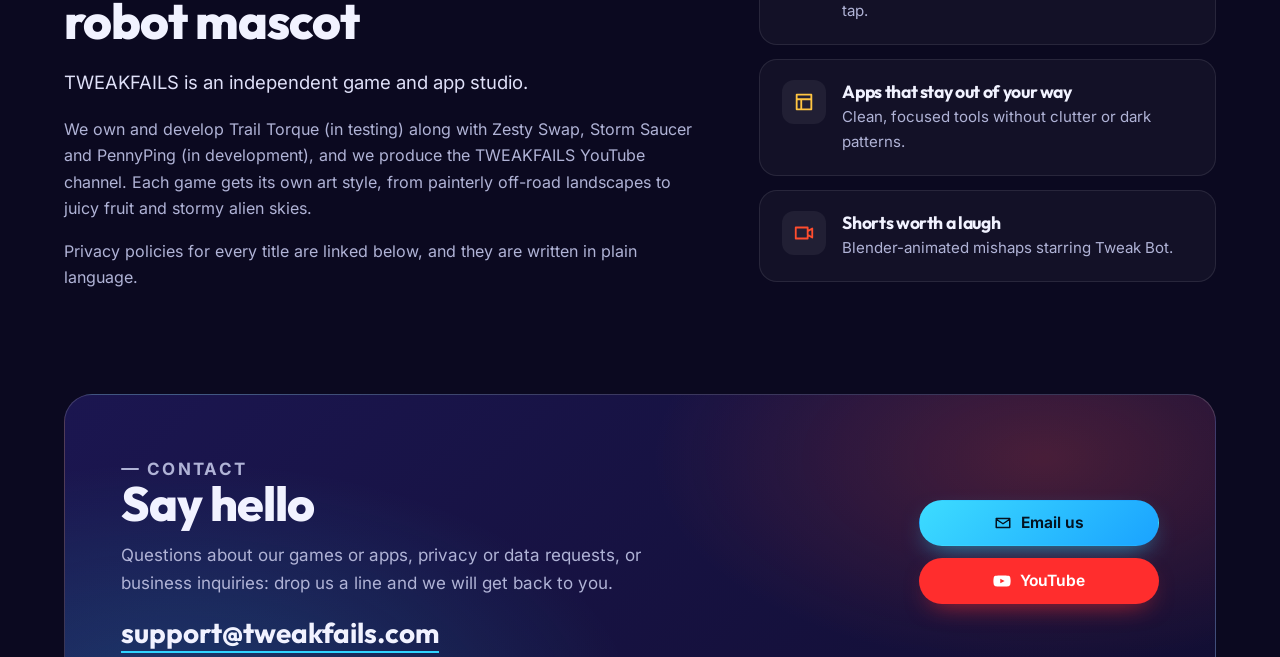
==== commit 9a92c01e: "Add unregistered trademark marks (TM) - Header, footer and hero use TM versions of the TWEAKFAILS wo" ====
--- a/index.html
+++ b/index.html
@@ -4,23 +4,23 @@
 <meta charset="utf-8">
 <meta name="viewport" content="width=device-width, initial-scale=1">
 <title>TWEAKFAILS | Indie games, apps and shorts</title>
-<meta name="description" content="TWEAKFAILS is an indie studio making mobile games, useful little apps and animated shorts starring Tweak the robot. Trail Torque is in testing; Zesty Swap, Storm Saucer and PennyPing are in development.">
+<meta name="description" content="TWEAKFAILS is an indie studio making mobile games, useful little apps and animated shorts starring Tweak Bot. Trail Torque is in testing; Zesty Swap, Storm Saucer and PennyPing are in development.">
 <link rel="canonical" href="https://tweakfails.com/">
 <meta name="theme-color" content="#0b0920">
 <meta name="color-scheme" content="dark">
 <meta property="og:type" content="website">
 <meta property="og:site_name" content="TWEAKFAILS">
 <meta property="og:title" content="TWEAKFAILS | Indie games, apps and shorts">
-<meta property="og:description" content="Mobile games, useful little apps and animated shorts starring Tweak the robot. Trail Torque is in testing; Zesty Swap, Storm Saucer and PennyPing are in development.">
+<meta property="og:description" content="Mobile games, useful little apps and animated shorts starring Tweak Bot. Trail Torque is in testing; Zesty Swap, Storm Saucer and PennyPing are in development.">
 <meta property="og:url" content="https://tweakfails.com/">
-<meta property="og:image" content="https://tweakfails.com/assets/brand/og-image.png">
+<meta property="og:image" content="https://tweakfails.com/assets/brand/og-image-tm.png">
 <meta property="og:image:width" content="1200">
 <meta property="og:image:height" content="630">
-<meta property="og:image:alt" content="TWEAKFAILS banner: Tweak the robot waving next to the TWEAKFAILS wordmark. Games, apps and shorts.">
+<meta property="og:image:alt" content="TWEAKFAILS banner: Tweak Bot waving next to the TWEAKFAILS wordmark. Games, apps and shorts.">
 <meta name="twitter:card" content="summary_large_image">
 <meta name="twitter:title" content="TWEAKFAILS | Indie games, apps and shorts">
-<meta name="twitter:description" content="Mobile games, useful little apps and animated shorts starring Tweak the robot.">
-<meta name="twitter:image" content="https://tweakfails.com/assets/brand/og-image.png">
+<meta name="twitter:description" content="Mobile games, useful little apps and animated shorts starring Tweak Bot.">
+<meta name="twitter:image" content="https://tweakfails.com/assets/brand/og-image-tm.png">
 <link rel="icon" href="/favicon.ico" sizes="any">
 <link rel="icon" type="image/png" sizes="32x32" href="/assets/brand/favicon-32.png">
 <link rel="icon" type="image/png" sizes="16x16" href="/assets/brand/favicon-16.png">
@@ -33,7 +33,7 @@
 <body>
 <a class="skip" href="#main">Skip to content</a>
 <header class="site-header"><div class="wrap">
-<a class="logo" href="/" aria-label="TWEAKFAILS home"><img class="wordmark" src="/assets/brand/tweakfails-wordmark-80h.png" srcset="/assets/brand/tweakfails-wordmark-80h.png 1x, /assets/brand/tweakfails-wordmark-160h.png 2x" alt="TWEAKFAILS" width="137" height="44"></a>
+<a class="logo" href="/" aria-label="TWEAKFAILS home"><img class="wordmark" src="/assets/brand/tweakfails-wordmark-80h-tm.png" srcset="/assets/brand/tweakfails-wordmark-80h-tm.png 1x, /assets/brand/tweakfails-wordmark-160h-tm.png 2x" alt="TWEAKFAILS" width="150" height="44"></a>
 <button class="menu-btn" type="button" aria-expanded="false" aria-controls="site-nav"><span class="sr-only">Menu</span><svg viewBox="0 0 24 24" aria-hidden="true"><path d="M4 7h16M4 12h16M4 17h16" stroke="currentColor" stroke-width="2" stroke-linecap="round"/></svg></button>
 <nav class="nav" id="site-nav" aria-label="Main"><a href="#games">Games &amp; Apps</a><a href="#watch">Shorts</a><a href="#about">About</a><a class="nav-cta" href="#contact">Contact</a></nav>
 </div></header>
@@ -41,7 +41,7 @@
 <main id="main">
 <section class="hero" aria-labelledby="hero-title">
 <h1 id="hero-title" class="sr-only">TWEAKFAILS: Games, Apps, Shorts</h1>
-<div class="hero-art"><picture><source media="(max-width: 640px)" type="image/webp" srcset="/assets/brand/tweakfails-banner-mobile-540x486.webp 540w, /assets/brand/tweakfails-banner-mobile-1080x972.webp 1080w" sizes="100vw"><source type="image/webp" srcset="/assets/brand/tweakfails-banner-1280x640.webp 1280w, /assets/brand/tweakfails-banner-2560x1280.webp 2560w" sizes="100vw"><img src="/assets/brand/tweakfails-banner-1280x640.webp" alt="Tweak the blue robot waving beside the TWEAKFAILS wordmark. Games, Apps, Shorts." width="1280" height="640" fetchpriority="high" decoding="async"></picture></div>
+<div class="hero-art"><picture><source media="(max-width: 640px)" type="image/webp" srcset="/assets/brand/tweakfails-banner-mobile-540x486-tm.webp 540w, /assets/brand/tweakfails-banner-mobile-1080x972-tm.webp 1080w" sizes="100vw"><source type="image/webp" srcset="/assets/brand/tweakfails-banner-1280x640-tm.webp 1280w, /assets/brand/tweakfails-banner-2560x1280-tm.webp 2560w" sizes="100vw"><img src="/assets/brand/tweakfails-banner-1280x640-tm.webp" alt="Tweak Bot, the blue robot, waving beside the TWEAKFAILS wordmark. Games, Apps, Shorts." width="1280" height="640" fetchpriority="high" decoding="async"></picture></div>
 </section>
 
 <div class="hero-intro"><div class="wrap">
@@ -49,7 +49,7 @@
 <div>
 <p class="eyebrow">Indie game and app studio</p>
 <h2>Polished games. Useful apps. <span class="c">Robot</span> <span class="r">mishaps</span>.</h2>
-<p>We make mobile games and genuinely useful little apps, and we run the TWEAKFAILS YouTube channel, home of Tweak the accident-prone blue robot. No clutter, no dark patterns: just things that are fun to play, nice to use and fun to watch.</p>
+<p>We make mobile games and genuinely useful little apps, and we run the TWEAKFAILS&trade; YouTube channel, home of Tweak Bot&trade;, the accident-prone blue robot. No clutter, no dark patterns: just things that are fun to play, nice to use and fun to watch.</p>
 <div class="hero-actions"><a class="btn btn-primary" href="#games">See what we&rsquo;re building</a><a class="btn btn-yt" href="https://www.youtube.com/@tweakfails" rel="noopener"><svg viewBox="0 0 24 24" aria-hidden="true"><path fill="currentColor" d="M23 7.2a3 3 0 0 0-2.1-2.1C19 4.6 12 4.6 12 4.6s-7 0-8.9.5A3 3 0 0 0 1 7.2 31 31 0 0 0 .5 12a31 31 0 0 0 .5 4.8 3 3 0 0 0 2.1 2.1c1.9.5 8.9.5 8.9.5s7 0 8.9-.5a3 3 0 0 0 2.1-2.1 31 31 0 0 0 .5-4.8 31 31 0 0 0-.5-4.8zM9.7 15.1V8.9l5.8 3.1z"/></svg>Watch on YouTube</a></div>
 </div>
 <ul class="lineup" aria-label="Current lineup">
@@ -66,7 +66,7 @@
 
 <article class="app featured reveal" id="trailtorque" aria-labelledby="trailtorque-title" data-switcher>
 <div class="app-body">
-<div class="app-id"><img src="/assets/trail/icon-128-144.webp" srcset="/assets/trail/icon-128-144.webp 1x, /assets/trail/icon-128-256.webp 2x" alt="Trail Torque app icon" width="72" height="72"><div><h3 id="trailtorque-title">Trail Torque</h3><p class="tagline">Climb. Upgrade. Conquer.</p></div></div>
+<div class="app-id"><img src="/assets/trail/icon-128-144.webp" srcset="/assets/trail/icon-128-144.webp 1x, /assets/trail/icon-128-256.webp 2x" alt="Trail Torque app icon" width="72" height="72"><div><h3 id="trailtorque-title">Trail Torque&trade;</h3><p class="tagline">Climb. Upgrade. Conquer.</p></div></div>
 <p><span class="status testing">In testing</span></p>
 <p class="desc">Tweak the junkyard robot&#x27;s offroad racer with real suspension. Rebuild the rusty Junk Bug, restore the six-wheel Bolt Hauler, then balance gas and brake over ridges, through mud bogs, across ice and off mega ramps. Not released yet: Trail Torque is in testing on Apple TestFlight ahead of launch.</p>
 <ul class="features">
@@ -151,7 +151,7 @@
 <div class="pillars reveal">
 <div class="pillar"><span class="ico" style="color:var(--cyan)"><svg viewBox="0 0 24 24" aria-hidden="true"><path fill="none" stroke="currentColor" stroke-width="2" stroke-linecap="round" stroke-linejoin="round" d="M6 11h4M8 9v4M15 12h.01M18 10h.01M17.3 5H6.7a4 4 0 0 0-4 3.6L2 15a3 3 0 0 0 5.1 2.2L9 15h6l1.9 2.2A3 3 0 0 0 22 15l-.7-6.4A4 4 0 0 0 17.3 5z"/></svg></span><div><h3>Games that feel good</h3><p>Juicy feedback, real physics and polish in every tap.</p></div></div>
 <div class="pillar"><span class="ico" style="color:var(--amber)"><svg viewBox="0 0 24 24" aria-hidden="true"><path fill="none" stroke="currentColor" stroke-width="2" stroke-linecap="round" stroke-linejoin="round" d="M4 4h16v16H4zM4 9h16M9 20V9"/></svg></span><div><h3>Apps that stay out of your way</h3><p>Clean, focused tools without clutter or dark patterns.</p></div></div>
-<div class="pillar"><span class="ico" style="color:var(--red)"><svg viewBox="0 0 24 24" aria-hidden="true"><path fill="none" stroke="currentColor" stroke-width="2" stroke-linecap="round" stroke-linejoin="round" d="M3 6h13v12H3zM16 10l5-3v10l-5-3"/></svg></span><div><h3>Shorts worth a laugh</h3><p>Blender-animated mishaps starring Tweak the robot.</p></div></div>
+<div class="pillar"><span class="ico" style="color:var(--red)"><svg viewBox="0 0 24 24" aria-hidden="true"><path fill="none" stroke="currentColor" stroke-width="2" stroke-linecap="round" stroke-linejoin="round" d="M3 6h13v12H3zM16 10l5-3v10l-5-3"/></svg></span><div><h3>Shorts worth a laugh</h3><p>Blender-animated mishaps starring Tweak Bot.</p></div></div>
 </div>
 </div></section>
 
@@ -173,12 +173,12 @@
 
 <footer class="site-footer"><div class="wrap">
 <div class="footer-grid">
-<div class="footer-brand"><img src="/assets/brand/tweakfails-wordmark-80h.png" srcset="/assets/brand/tweakfails-wordmark-80h.png 1x, /assets/brand/tweakfails-wordmark-160h.png 2x" alt="TWEAKFAILS" width="125" height="40" loading="lazy"><p>Games, apps and shorts starring Tweak the robot.</p></div>
+<div class="footer-brand"><img src="/assets/brand/tweakfails-wordmark-80h-tm.png" srcset="/assets/brand/tweakfails-wordmark-80h-tm.png 1x, /assets/brand/tweakfails-wordmark-160h-tm.png 2x" alt="TWEAKFAILS" width="136" height="40" loading="lazy"><p>Games, apps and shorts starring Tweak Bot.</p></div>
 <div><h2>Studio</h2><ul><li><a href="/#games">Games &amp; Apps</a></li><li><a href="/#watch">Shorts</a></li><li><a href="/#about">About</a></li><li><a href="/#contact">Contact</a></li></ul></div>
 <div><h2>Privacy</h2><ul><li><a href="/trailtorque/privacy.html">Trail Torque</a></li><li><a href="/zestyswap/privacy.html">Zesty Swap</a></li><li><a href="/stormsaucer/privacy.html">Storm Saucer</a></li><li><a href="/pennyping/privacy.html">PennyPing</a></li></ul></div>
 <div><h2>Connect</h2><ul><li><a href="mailto:support@tweakfails.com">support@tweakfails.com</a></li><li><a href="https://www.youtube.com/@tweakfails" rel="noopener">YouTube</a></li></ul></div>
 </div>
-<div class="legal-line"><p>&copy; 2026 TWEAKFAILS LLC. All rights reserved.</p><p>Google Play is a trademark of Google LLC. App Store and TestFlight are trademarks of Apple Inc.</p></div>
+<div class="legal-line"><p>&copy; 2026 TWEAKFAILS LLC. All rights reserved.</p><div class="tm-lines"><p>TWEAKFAILS, Trail Torque and Tweak Bot are trademarks of TWEAKFAILS LLC.</p><p>Google Play is a trademark of Google LLC. App Store and TestFlight are trademarks of Apple Inc.</p></div></div>
 </div></footer>
 </body>
 </html>
--- a/assets/css/site.css
+++ b/assets/css/site.css
@@ -209,6 +209,8 @@
 .site-footer a:hover{color:var(--text);text-decoration:underline}
 .legal-line{display:flex;flex-wrap:wrap;justify-content:space-between;gap:12px;margin-top:44px;padding-top:24px;border-top:1px solid var(--line);font-size:.85rem}
 .legal-line p{margin:0}
+.legal-line .tm-lines{display:grid;gap:4px}
+@media (min-width:760px){.legal-line .tm-lines{text-align:right}}
 
 /* Reveal (only when JS is running) */
 .js .reveal{opacity:0;transform:translateY(18px);transition:opacity .7s ease,transform .7s ease}
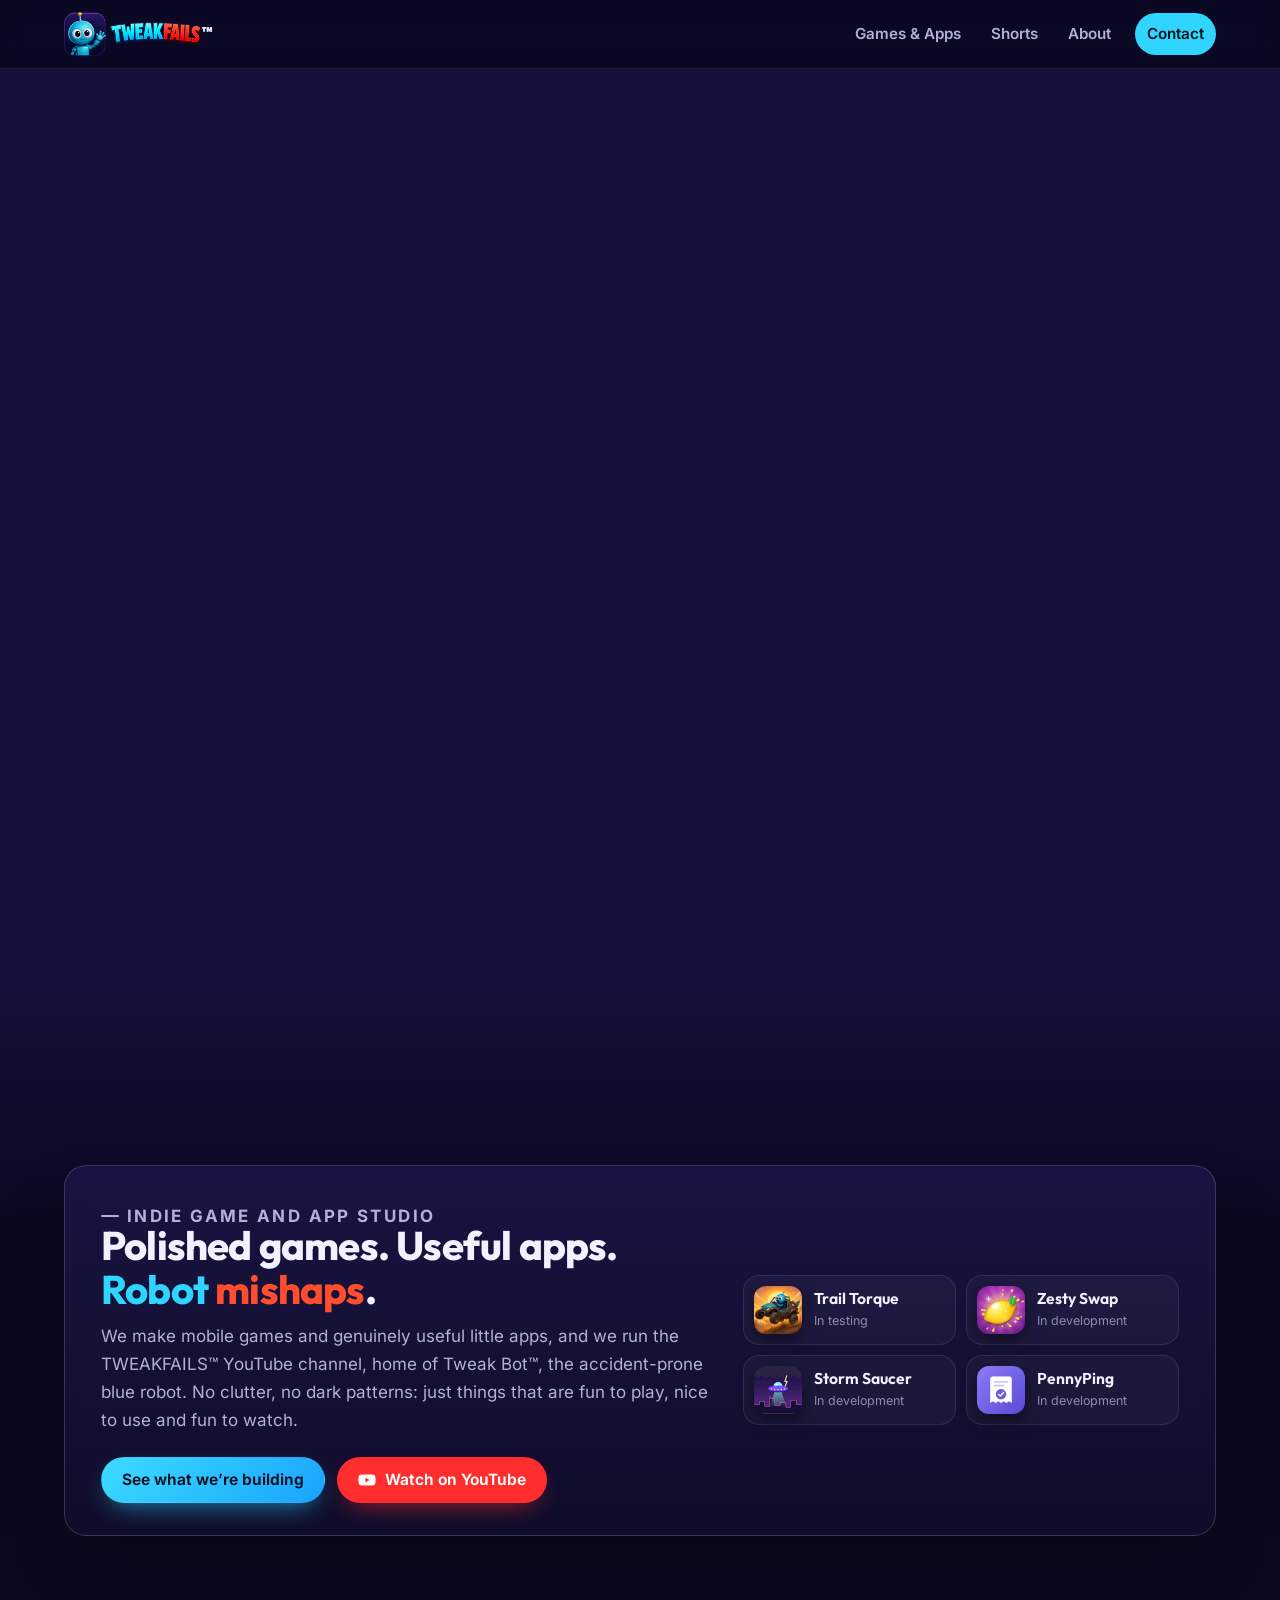
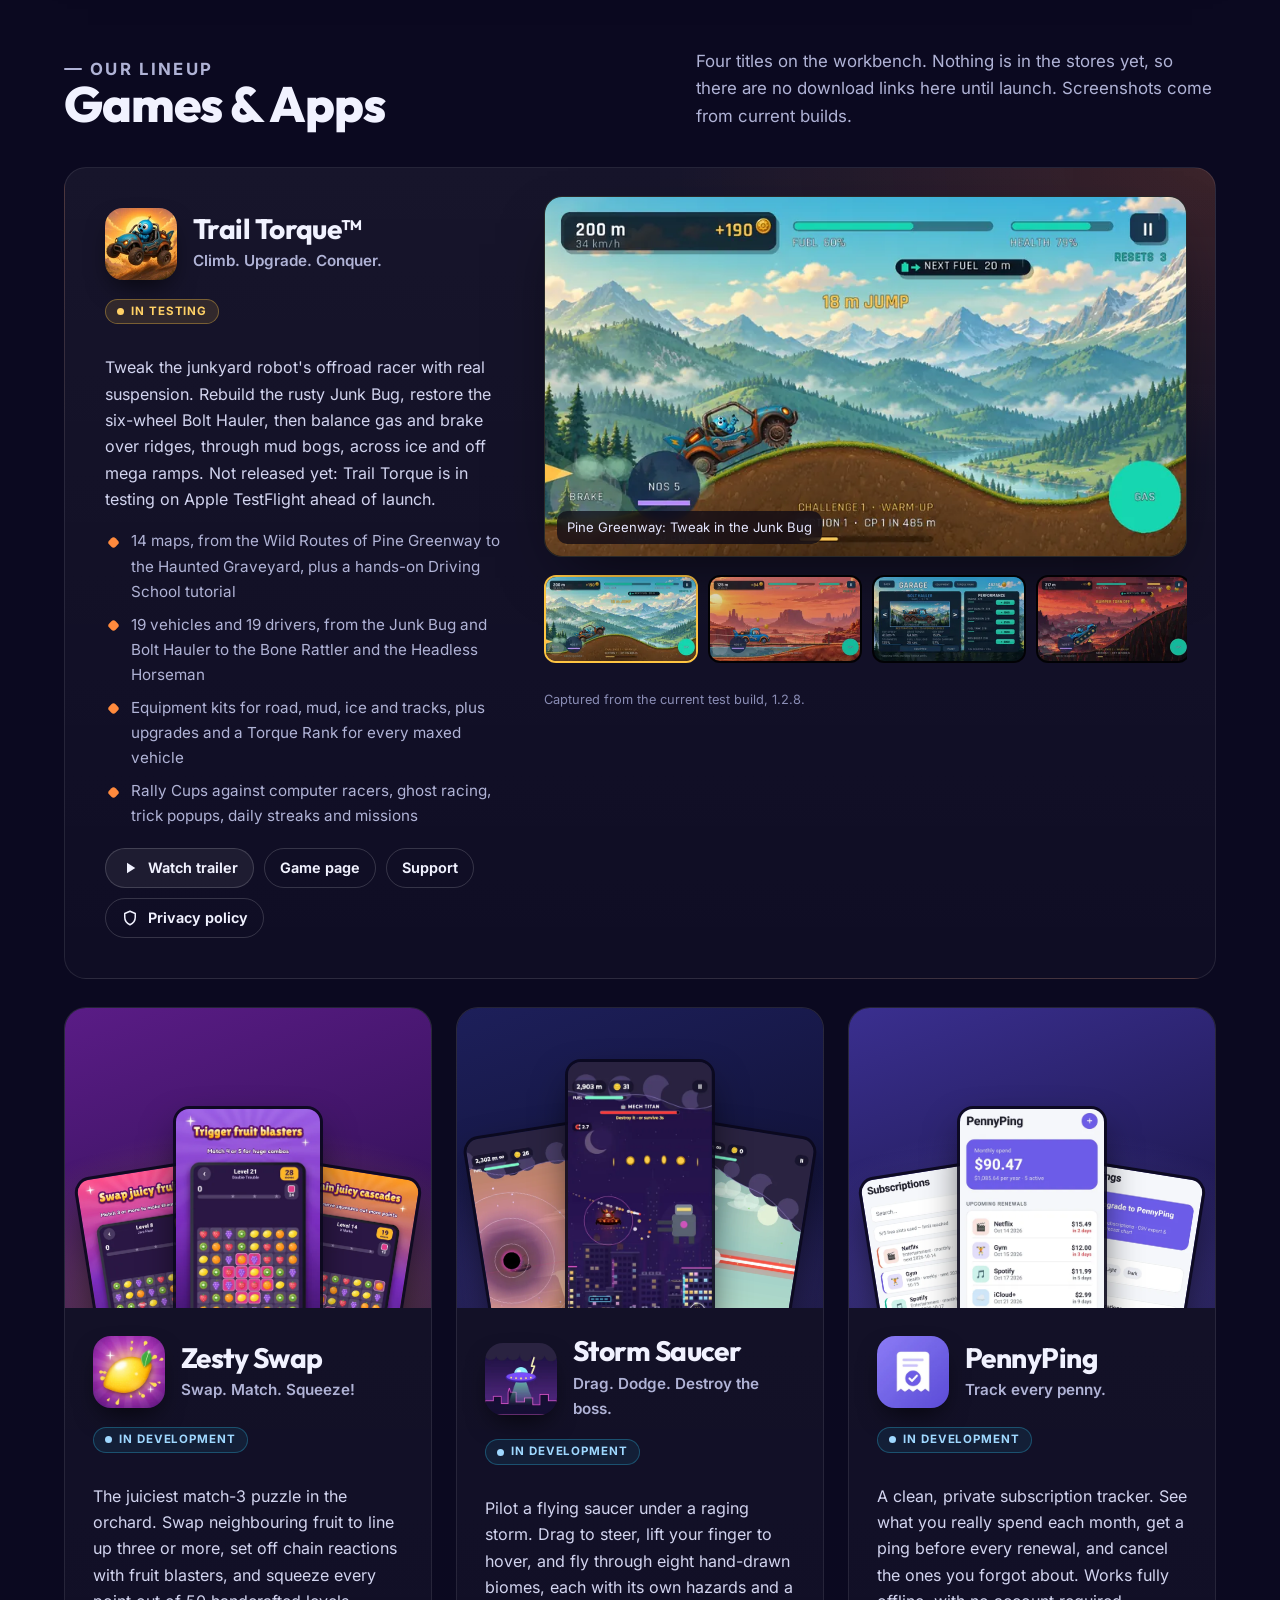
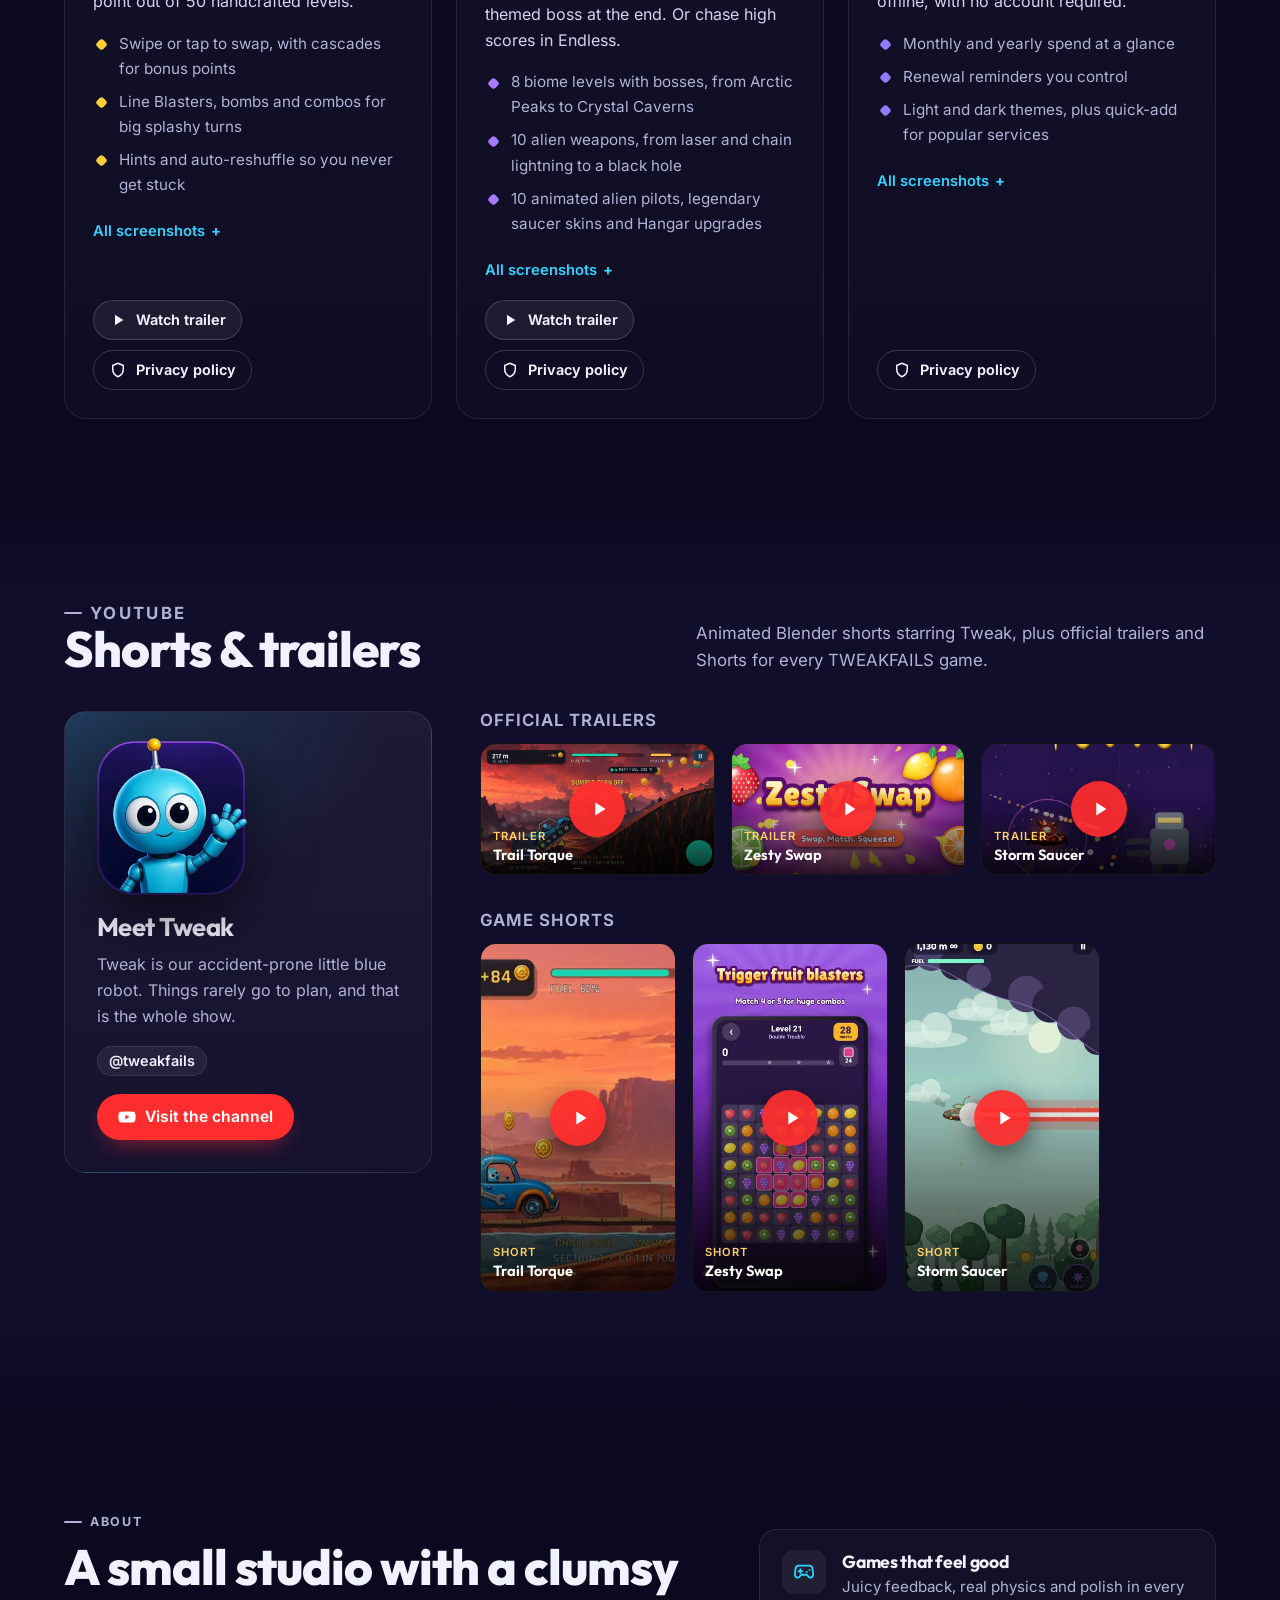
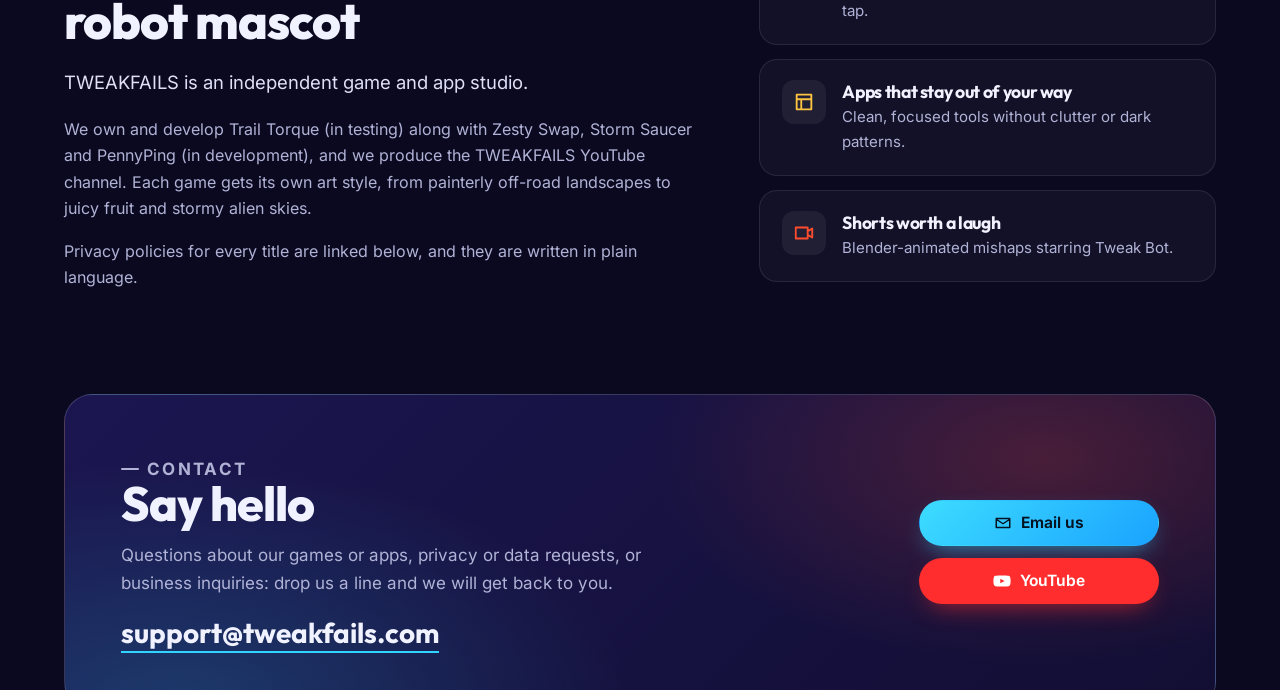
==== commit 40f2f844: "Add Terms of Service page (effective Nov 11, 2026); link it in all footers and sitemap" ====
--- a/index.html
+++ b/index.html
@@ -174,7 +174,7 @@
 <footer class="site-footer"><div class="wrap">
 <div class="footer-grid">
 <div class="footer-brand"><img src="/assets/brand/tweakfails-wordmark-80h-tm.png" srcset="/assets/brand/tweakfails-wordmark-80h-tm.png 1x, /assets/brand/tweakfails-wordmark-160h-tm.png 2x" alt="TWEAKFAILS" width="136" height="40" loading="lazy"><p>Games, apps and shorts starring Tweak Bot.</p></div>
-<div><h2>Studio</h2><ul><li><a href="/#games">Games &amp; Apps</a></li><li><a href="/#watch">Shorts</a></li><li><a href="/#about">About</a></li><li><a href="/#contact">Contact</a></li></ul></div>
+<div><h2>Studio</h2><ul><li><a href="/#games">Games &amp; Apps</a></li><li><a href="/#watch">Shorts</a></li><li><a href="/#about">About</a></li><li><a href="/#contact">Contact</a></li><li><a href="/terms.html">Terms of Service</a></li></ul></div>
 <div><h2>Privacy</h2><ul><li><a href="/trailtorque/privacy.html">Trail Torque</a></li><li><a href="/zestyswap/privacy.html">Zesty Swap</a></li><li><a href="/stormsaucer/privacy.html">Storm Saucer</a></li><li><a href="/pennyping/privacy.html">PennyPing</a></li></ul></div>
 <div><h2>Connect</h2><ul><li><a href="mailto:support@tweakfails.com">support@tweakfails.com</a></li><li><a href="https://www.youtube.com/@tweakfails" rel="noopener">YouTube</a></li></ul></div>
 </div>
